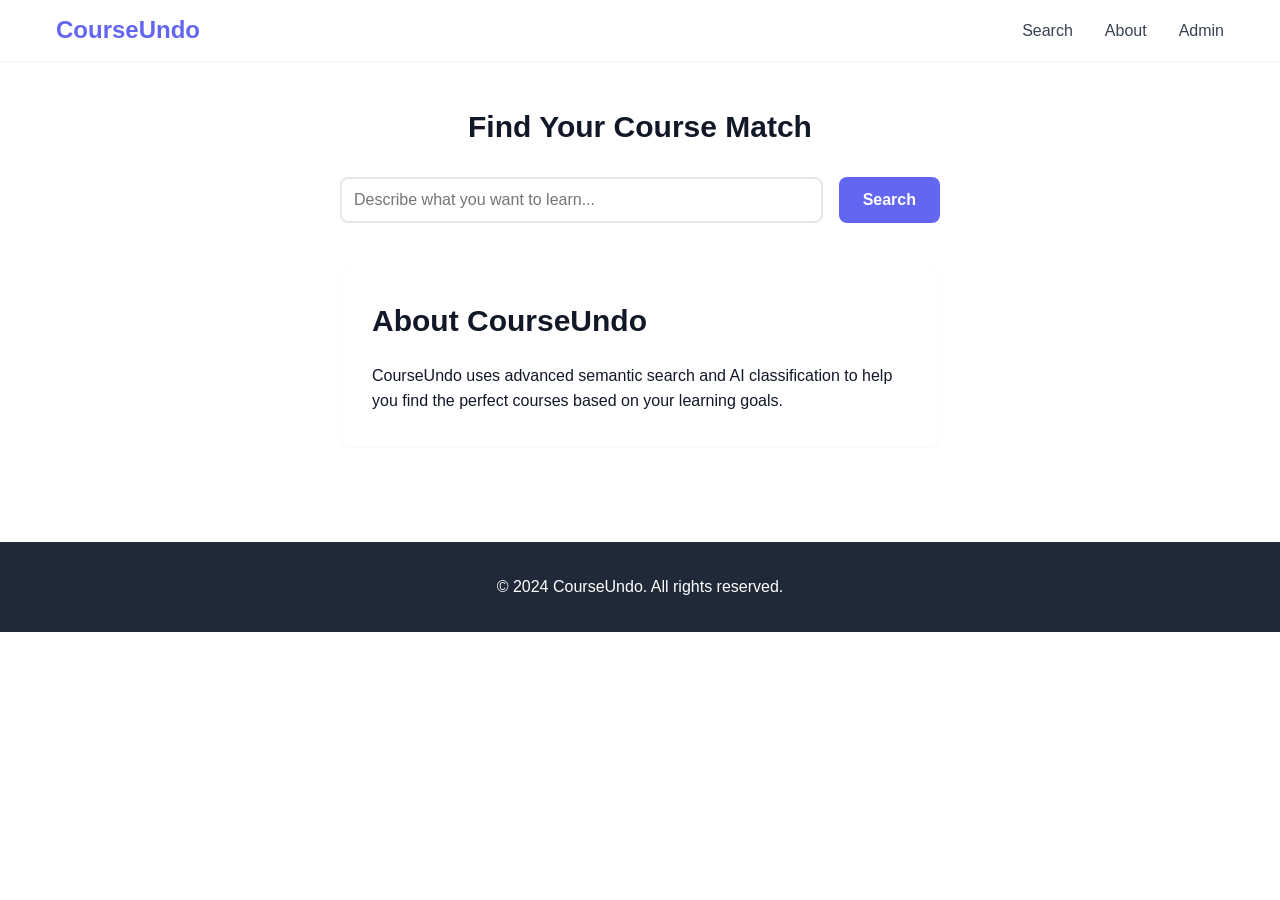
==== index.html @ a24974a2 "Initial commit" ====
<!DOCTYPE html>
<html lang="en">
<head>
    <meta charset="UTF-8">
    <meta name="viewport" content="width=device-width, initial-scale=1.0">
    <title>CourseUndo - Semantic Course Discovery</title>
    <link rel="stylesheet" href="css/style.css">
</head>
<body>
    <header>
        <nav class="navbar">
            <div class="nav-container">
                <h1 class="logo">CourseUndo</h1>
                <ul class="nav-links">
                    <li><a href="#search">Search</a></li>
                    <li><a href="#about">About</a></li>
                    <li><a href="admin.html">Admin</a></li>
                </ul>
            </div>
        </nav>
    </header>

    <main>
        <section id="search" class="search-section">
            <h2>Find Your Course Match</h2>
            <div class="search-container">
                <input 
                    type="text" 
                    id="searchInput" 
                    class="search-input" 
                    placeholder="Describe what you want to learn..."
                >
                <button id="searchButton" class="btn btn-primary">Search</button>
            </div>
            <div id="results" class="results-container"></div>
        </section>

        <section id="about" class="about-section">
            <h2>About CourseUndo</h2>
            <p>
                CourseUndo uses advanced semantic search and AI classification to help you find 
                the perfect courses based on your learning goals.
            </p>
        </section>
    </main>

    <footer>
        <p>&copy; 2024 CourseUndo. All rights reserved.</p>
    </footer>

    <script src="js/app.js"></script>
</body>
</html>
---- css/style.css ----
/* Root Variables */
:root {
    --primary-color: #6366f1;
    --secondary-color: #8b5cf6;
    --success-color: #10b981;
    --danger-color: #ef4444;
    --warning-color: #f59e0b;
    --gray-100: #f3f4f6;
    --gray-200: #e5e7eb;
    --gray-300: #d1d5db;
    --gray-400: #9ca3af;
    --gray-500: #6b7280;
    --gray-600: #4b5563;
    --gray-700: #374151;
    --gray-800: #1f2937;
    --gray-900: #111827;
    --border-radius: 8px;
    --shadow-sm: 0 1px 2px 0 rgba(0, 0, 0, 0.05);
    --shadow-md: 0 4px 6px -1px rgba(0, 0, 0, 0.1);
    --shadow-lg: 0 10px 15px -3px rgba(0, 0, 0, 0.1);
    --transition: all 0.3s ease;
}

/* Reset */
* {
    margin: 0;
    padding: 0;
    box-sizing: border-box;
}

html {
    scroll-behavior: smooth;
}

body {
    font-family: -apple-system, BlinkMacSystemFont, 'Segoe UI', Roboto, 'Helvetica Neue', Arial, sans-serif;
    background-color: var(--gray-50);
    color: var(--gray-900);
    line-height: 1.6;
}

/* Typography */
h1, h2, h3, h4, h5, h6 {
    font-weight: 700;
    line-height: 1.2;
}

h2 {
    font-size: 1.875rem;
    margin-bottom: 1.5rem;
}

h3 {
    font-size: 1.25rem;
    margin-bottom: 1rem;
}

/* Header & Navigation */
header {
    background-color: white;
    box-shadow: var(--shadow-sm);
    position: sticky;
    top: 0;
    z-index: 1000;
}

.navbar {
    padding: 1rem 0;
}

.nav-container {
    max-width: 1200px;
    margin: 0 auto;
    padding: 0 1rem;
    display: flex;
    justify-content: space-between;
    align-items: center;
}

.logo {
    font-size: 1.5rem;
    font-weight: 700;
    color: var(--primary-color);
}

.nav-links {
    display: flex;
    list-style: none;
    gap: 2rem;
}

.nav-links a {
    color: var(--gray-700);
    text-decoration: none;
    transition: var(--transition);
}

.nav-links a:hover {
    color: var(--primary-color);
}

/* Main Content */
main {
    max-width: 1200px;
    margin: 0 auto;
    padding: 3rem 1rem;
}

/* Search Section */
.search-section {
    text-align: center;
    margin-bottom: 3rem;
}

.search-section h2 {
    margin-bottom: 2rem;
}

.search-container {
    display: flex;
    gap: 1rem;
    margin-bottom: 2rem;
    max-width: 600px;
    margin-left: auto;
    margin-right: auto;
}

.search-input {
    flex: 1;
    padding: 0.75rem 1rem;
    border: 2px solid var(--gray-200);
    border-radius: var(--border-radius);
    font-size: 1rem;
    transition: var(--transition);
}

.search-input:focus {
    outline: none;
    border-color: var(--primary-color);
    box-shadow: 0 0 0 3px rgba(99, 102, 241, 0.1);
}

/* Buttons */
.btn {
    padding: 0.75rem 1.5rem;
    border: none;
    border-radius: var(--border-radius);
    font-size: 1rem;
    font-weight: 600;
    cursor: pointer;
    transition: var(--transition);
}

.btn-primary {
    background-color: var(--primary-color);
    color: white;
}

.btn-primary:hover {
    background-color: #4f46e5;
    box-shadow: var(--shadow-md);
}

.btn-secondary {
    background-color: var(--gray-200);
    color: var(--gray-900);
}

.btn-secondary:hover {
    background-color: var(--gray-300);
}

.btn-danger {
    background-color: var(--danger-color);
    color: white;
}

.btn-danger:hover {
    background-color: #dc2626;
}

/* Results */
.results-container {
    max-width: 600px;
    margin-left: auto;
    margin-right: auto;
}

.result-item {
    background: white;
    padding: 1.5rem;
    border-radius: var(--border-radius);
    margin-bottom: 1rem;
    box-shadow: var(--shadow-sm);
    transition: var(--transition);
}

.result-item:hover {
    box-shadow: var(--shadow-md);
    transform: translateY(-2px);
}

.result-title {
    font-size: 1.125rem;
    font-weight: 600;
    color: var(--primary-color);
    margin-bottom: 0.5rem;
}

.result-description {
    color: var(--gray-600);
    margin-bottom: 0.75rem;
}

.result-match {
    display: inline-block;
    background-color: var(--success-color);
    color: white;
    padding: 0.25rem 0.75rem;
    border-radius: 20px;
    font-size: 0.875rem;
    font-weight: 600;
}

/* About Section */
.about-section {
    background-color: white;
    padding: 2rem;
    border-radius: var(--border-radius);
    box-shadow: var(--shadow-sm);
    max-width: 600px;
    margin: 0 auto;
}

/* Admin Layout */
.admin-main {
    display: flex;
    gap: 2rem;
    max-width: 1400px;
    margin: 0 auto;
}

.admin-sidebar {
    width: 250px;
    background: white;
    padding: 1.5rem;
    border-radius: var(--border-radius);
    box-shadow: var(--shadow-sm);
    height: fit-content;
    position: sticky;
    top: 100px;
}

.admin-menu {
    list-style: none;
}

.menu-item {
    display: block;
    padding: 0.75rem 1rem;
    color: var(--gray-700);
    text-decoration: none;
    border-radius: var(--border-radius);
    margin-bottom: 0.5rem;
    transition: var(--transition);
}

.menu-item:hover,
.menu-item.active {
    background-color: var(--primary-color);
    color: white;
}

.admin-content {
    flex: 1;
}

.content-section {
    background: white;
    padding: 2rem;
    border-radius: var(--border-radius);
    box-shadow: var(--shadow-sm);
    display: none;
}

.content-section.active {
    display: block;
}

/* Stats Grid */
.stats-grid {
    display: grid;
    grid-template-columns: repeat(auto-fit, minmax(200px, 1fr));
    gap: 1.5rem;
    margin-bottom: 2rem;
}

.stat-card {
    background: linear-gradient(135deg, var(--primary-color), var(--secondary-color));
    color: white;
    padding: 1.5rem;
    border-radius: var(--border-radius);
    box-shadow: var(--shadow-md);
}

.stat-card h3 {
    font-size: 0.875rem;
    text-transform: uppercase;
    opacity: 0.9;
    margin-bottom: 0.5rem;
}

.stat-card p {
    font-size: 2rem;
    font-weight: 700;
}

/* Tables */
.table-container {
    overflow-x: auto;
}

table {
    width: 100%;
    border-collapse: collapse;
}

th {
    background-color: var(--gray-100);
    padding: 1rem;
    text-align: left;
    font-weight: 600;
    color: var(--gray-700);
    border-bottom: 2px solid var(--gray-200);
}

td {
    padding: 1rem;
    border-bottom: 1px solid var(--gray-200);
}

tr:hover {
    background-color: var(--gray-50);
}

/* Forms */
.form-group {
    margin-bottom: 1.5rem;
}

label {
    display: block;
    margin-bottom: 0.5rem;
    font-weight: 600;
    color: var(--gray-700);
}

input[type="text"],
input[type="email"],
input[type="password"],
input[type="number"],
textarea,
select {
    width: 100%;
    padding: 0.75rem;
    border: 2px solid var(--gray-200);
    border-radius: var(--border-radius);
    font-size: 1rem;
    transition: var(--transition);
}

input:focus,
textarea:focus,
select:focus {
    outline: none;
    border-color: var(--primary-color);
    box-shadow: 0 0 0 3px rgba(99, 102, 241, 0.1);
}

textarea {
    resize: vertical;
    min-height: 120px;
}

/* Function List */
.function-list {
    display: grid;
    gap: 1rem;
}

.function-item {
    background-color: var(--gray-50);
    padding: 1rem;
    border-radius: var(--border-radius);
    border-left: 4px solid var(--primary-color);
}

.function-name {
    font-weight: 600;
    color: var(--gray-900);
}

.function-status {
    font-size: 0.875rem;
    color: var(--success-color);
    margin-top: 0.5rem;
}

/* Logs */
.logs-container {
    display: grid;
    gap: 1rem;
}

.log-item {
    padding: 1rem;
    background-color: var(--gray-50);
    border-radius: var(--border-radius);
    border-left: 4px solid var(--gray-400);
    font-size: 0.875rem;
}

.log-time {
    color: var(--gray-500);
    font-weight: 600;
}

.log-message {
    color: var(--gray-700);
    margin-top: 0.25rem;
}

/* Footer */
footer {
    background-color: var(--gray-800);
    color: white;
    text-align: center;
    padding: 2rem;
    margin-top: 3rem;
}

/* Responsive */
@media (max-width: 768px) {
    .nav-links {
        gap: 1rem;
        font-size: 0.875rem;
    }

    .search-container {
        flex-direction: column;
    }

    .admin-main {
        flex-direction: column;
    }

    .admin-sidebar {
        width: 100%;
        position: static;
    }

    .stats-grid {
        grid-template-columns: 1fr;
    }

    h2 {
        font-size: 1.5rem;
    }
}

@media (max-width: 480px) {
    main {
        padding: 1rem;
    }

    .nav-container {
        flex-direction: column;
        gap: 1rem;
    }

    .logo {
        font-size: 1.25rem;
    }

    .nav-links {
        flex-direction: column;
        text-align: center;
        gap: 0.5rem;
    }

    .btn {
        width: 100%;
    }

    h2 {
        font-size: 1.25rem;
    }
}
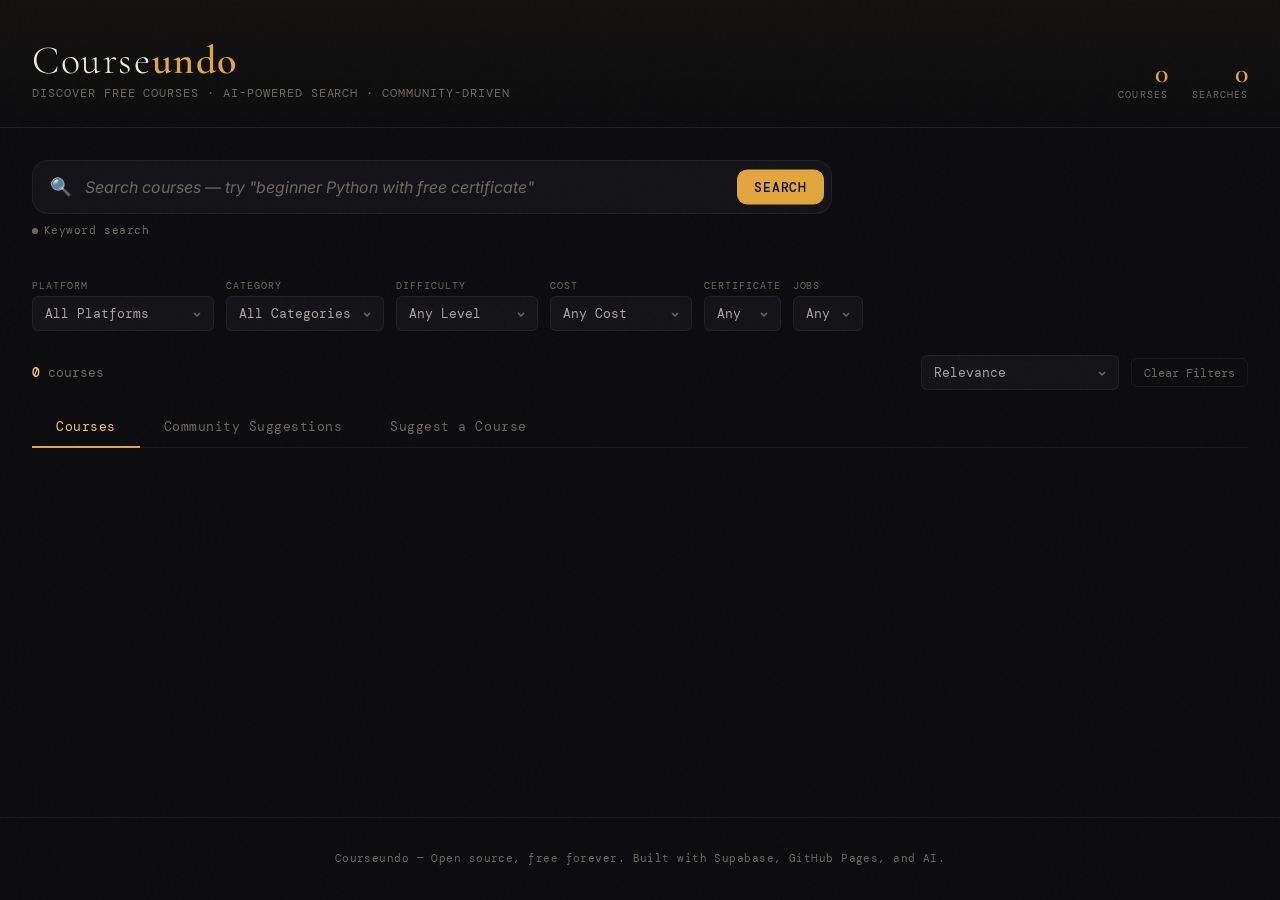
==== commit fb0c0734: "Initial commit 2.0" ====
--- a/index.html
+++ b/index.html
@@ -1,53 +1,264 @@
 <!DOCTYPE html>
 <html lang="en">
+
 <head>
     <meta charset="UTF-8">
     <meta name="viewport" content="width=device-width, initial-scale=1.0">
-    <title>CourseUndo - Semantic Course Discovery</title>
+    <title>Courseundo — Discover Free Online Courses</title>
+    <meta name="description"
+        content="Discover, organize, and share free online courses with AI-powered search, community suggestions, and public ratings.">
     <link rel="stylesheet" href="css/style.css">
+    <link rel="icon"
+        href="data:image/svg+xml,<svg xmlns='http://www.w3.org/2000/svg' viewBox='0 0 100 100'><text y='.9em' font-size='90'>📚</text></svg>">
 </head>
+
 <body>
-    <header>
-        <nav class="navbar">
-            <div class="nav-container">
-                <h1 class="logo">CourseUndo</h1>
-                <ul class="nav-links">
-                    <li><a href="#search">Search</a></li>
-                    <li><a href="#about">About</a></li>
-                    <li><a href="admin.html">Admin</a></li>
-                </ul>
-            </div>
-        </nav>
-    </header>
-
-    <main>
-        <section id="search" class="search-section">
-            <h2>Find Your Course Match</h2>
-            <div class="search-container">
-                <input 
-                    type="text" 
-                    id="searchInput" 
-                    class="search-input" 
-                    placeholder="Describe what you want to learn..."
-                >
-                <button id="searchButton" class="btn btn-primary">Search</button>
-            </div>
-            <div id="results" class="results-container"></div>
+    <div class="app-wrapper">
+
+        <!-- ========== Header ========== -->
+        <header class="site-header">
+            <div class="container">
+                <div class="header-inner">
+                    <div class="site-brand">
+                        <h1 class="site-title">Course<span>undo</span></h1>
+                        <p class="site-tagline">Discover free courses &middot; AI-powered search &middot;
+                            Community-driven</p>
+                    </div>
+                    <div class="header-stats">
+                        <div class="stat-item">
+                            <div class="stat-value" id="header-course-count">0</div>
+                            <div class="stat-label">Courses</div>
+                        </div>
+                        <div class="stat-item">
+                            <div class="stat-value" id="header-search-count">0</div>
+                            <div class="stat-label">Searches</div>
+                        </div>
+                    </div>
+                </div>
+            </div>
+        </header>
+
+        <!-- ========== Search Section ========== -->
+        <section class="search-section">
+            <div class="container">
+                <div class="search-bar-wrapper">
+                    <span class="search-icon">&#128269;</span>
+                    <input type="text" id="search-input" class="search-bar"
+                        placeholder="Search courses — try &quot;beginner Python with free certificate&quot;"
+                        autocomplete="off" aria-label="Search courses">
+                    <button id="search-btn" class="btn btn-primary"
+                        style="position:absolute;right:0.5rem;top:50%;transform:translateY(-50%);padding:0.5rem 1rem;border-radius:var(--radius-md)">
+                        Search
+                    </button>
+                </div>
+                <div id="search-mode" class="search-mode-indicator">
+                    <span class="dot" style="background:var(--text-muted)"></span> Keyword search
+                </div>
+            </div>
         </section>
 
-        <section id="about" class="about-section">
-            <h2>About CourseUndo</h2>
-            <p>
-                CourseUndo uses advanced semantic search and AI classification to help you find 
-                the perfect courses based on your learning goals.
-            </p>
+        <!-- ========== Filters ========== -->
+        <section class="container">
+            <div class="filters-row">
+                <div class="filter-group">
+                    <label class="filter-label" for="filter-platform">Platform</label>
+                    <select id="filter-platform" class="filter-select">
+                        <option value="">All Platforms</option>
+                        <option value="Coursera">Coursera</option>
+                        <option value="edX">edX</option>
+                        <option value="Udemy">Udemy</option>
+                        <option value="Khan Academy">Khan Academy</option>
+                        <option value="Udacity">Udacity</option>
+                        <option value="FutureLearn">FutureLearn</option>
+                        <option value="LinkedIn Learning">LinkedIn Learning</option>
+                        <option value="Other">Other</option>
+                    </select>
+                </div>
+                <div class="filter-group">
+                    <label class="filter-label" for="filter-category">Category</label>
+                    <select id="filter-category" class="filter-select">
+                        <option value="">All Categories</option>
+                        <option value="Programming">Programming</option>
+                        <option value="Data Science">Data Science</option>
+                        <option value="AI/ML">AI/ML</option>
+                        <option value="Business">Business</option>
+                        <option value="Design">Design</option>
+                        <option value="Language">Language</option>
+                        <option value="Math">Math</option>
+                        <option value="Science">Science</option>
+                        <option value="Other">Other</option>
+                    </select>
+                </div>
+                <div class="filter-group">
+                    <label class="filter-label" for="filter-difficulty">Difficulty</label>
+                    <select id="filter-difficulty" class="filter-select">
+                        <option value="">Any Level</option>
+                        <option value="Beginner">Beginner</option>
+                        <option value="Intermediate">Intermediate</option>
+                        <option value="Advanced">Advanced</option>
+                    </select>
+                </div>
+                <div class="filter-group">
+                    <label class="filter-label" for="filter-cost">Cost</label>
+                    <select id="filter-cost" class="filter-select">
+                        <option value="">Any Cost</option>
+                        <option value="Free">Free</option>
+                        <option value="Paid">Paid</option>
+                        <option value="Subscription">Subscription</option>
+                        <option value="Freemium">Freemium</option>
+                    </select>
+                </div>
+                <div class="filter-group">
+                    <label class="filter-label" for="filter-certification">Certificate</label>
+                    <select id="filter-certification" class="filter-select">
+                        <option value="">Any</option>
+                        <option value="Yes">Yes</option>
+                        <option value="No">No</option>
+                    </select>
+                </div>
+                <div class="filter-group">
+                    <label class="filter-label" for="filter-job-available">Jobs</label>
+                    <select id="filter-job-available" class="filter-select">
+                        <option value="">Any</option>
+                        <option value="Yes">Yes</option>
+                        <option value="No">No</option>
+                    </select>
+                </div>
+            </div>
+
+            <div class="sort-row">
+                <span id="results-count" class="results-count"><strong>0</strong> courses</span>
+                <div class="flex" style="gap:0.75rem;align-items:center">
+                    <select id="sort-select" class="filter-select" aria-label="Sort results">
+                        <option value="relevance">Relevance</option>
+                        <option value="rating-high">Rating: High to Low</option>
+                        <option value="rating-low">Rating: Low to High</option>
+                        <option value="newest">Newest First</option>
+                        <option value="oldest">Oldest First</option>
+                        <option value="alpha-az">Alphabetical: A-Z</option>
+                        <option value="alpha-za">Alphabetical: Z-A</option>
+                        <option value="cost-free">Cost: Free First</option>
+                    </select>
+                    <button id="clear-filters" class="clear-filters-btn">Clear Filters</button>
+                </div>
+            </div>
         </section>
-    </main>
-
-    <footer>
-        <p>&copy; 2024 CourseUndo. All rights reserved.</p>
-    </footer>
+
+        <!-- ========== Tabs ========== -->
+        <main class="container">
+            <nav class="tabs-nav" role="tablist">
+                <button class="tab-btn active" data-tab="courses" role="tab" aria-selected="true">Courses</button>
+                <button class="tab-btn" data-tab="suggestions" role="tab">Community Suggestions</button>
+                <button class="tab-btn" data-tab="suggest" role="tab">Suggest a Course</button>
+            </nav>
+
+            <!-- Tab: Courses -->
+            <div id="panel-courses" class="tab-panel active" role="tabpanel">
+                <div id="courses-grid" class="courses-grid">
+                    <!-- Course cards rendered by JS -->
+                </div>
+                <div id="pagination" class="pagination"></div>
+            </div>
+
+            <!-- Tab: Community Suggestions -->
+            <div id="panel-suggestions" class="tab-panel" role="tabpanel">
+                <div id="suggestions-list">
+                    <!-- Suggestions rendered by JS -->
+                </div>
+            </div>
+
+            <!-- Tab: Suggest a Course -->
+            <div id="panel-suggest" class="tab-panel" role="tabpanel">
+                <form id="suggest-form" class="suggest-form" autocomplete="off">
+                    <div class="form-group" style="position:absolute;left:-9999px;opacity:0;height:0;overflow:hidden">
+                        <label for="sug-website">Website</label>
+                        <input type="text" id="sug-website" name="website" tabindex="-1" autocomplete="off">
+                    </div>
+
+                    <h2
+                        style="font-family:var(--font-display);font-size:1.5rem;font-weight:400;color:var(--text-primary)">
+                        Recommend a Course</h2>
+                    <p style="font-size:0.85rem;color:var(--text-secondary);margin-bottom:0.5rem">Know a great course?
+                        Share it with the community. Your suggestion will be reviewed by our admin.</p>
+
+                    <div class="form-group">
+                        <label class="form-label" for="sug-title">Course Title <span class="required">*</span></label>
+                        <input type="text" id="sug-title" class="form-input"
+                            placeholder="e.g., Machine Learning Specialization" required minlength="5" maxlength="200">
+                    </div>
+
+                    <div class="form-group">
+                        <label class="form-label" for="sug-link">Course URL <span class="required">*</span></label>
+                        <input type="url" id="sug-link" class="form-input" placeholder="https://coursera.org/learn/..."
+                            required>
+                        <div id="duplicate-warning" class="duplicate-warning"></div>
+                    </div>
+
+                    <div class="form-group">
+                        <label class="form-label" for="sug-platform">Platform</label>
+                        <input type="text" id="sug-platform" class="form-input"
+                            placeholder="Coursera, edX, Udemy, etc.">
+                    </div>
+
+                    <div style="display:grid;grid-template-columns:1fr 1fr;gap:1rem">
+                        <div class="form-group">
+                            <label class="form-label" for="sug-name">Your Name</label>
+                            <input type="text" id="sug-name" class="form-input" placeholder="Optional">
+                        </div>
+                        <div class="form-group">
+                            <label class="form-label" for="sug-email">Your Email</label>
+                            <input type="email" id="sug-email" class="form-input" placeholder="For notification only">
+                            <span class="form-hint">We'll notify you when your suggestion is reviewed.</span>
+                        </div>
+                    </div>
+
+                    <div class="form-group">
+                        <label class="form-label" for="sug-notes">Notes</label>
+                        <textarea id="sug-notes" class="form-textarea" placeholder="Why do you recommend this course?"
+                            maxlength="2000" rows="3"></textarea>
+                    </div>
+
+                    <div>
+                        <button type="submit" class="btn btn-primary">Submit Suggestion</button>
+                    </div>
+                </form>
+            </div>
+        </main>
+
+        <!-- ========== Rating Picker Overlay ========== -->
+        <div id="rating-overlay" class="rating-picker-overlay" role="dialog" aria-label="Rate this course">
+            <div class="rating-picker">
+                <h3 id="rating-course-title">Rate this course</h3>
+                <div id="rating-stars" class="rating-picker-stars">
+                    <span class="star" data-value="1">&#9733;</span>
+                    <span class="star" data-value="2">&#9733;</span>
+                    <span class="star" data-value="3">&#9733;</span>
+                    <span class="star" data-value="4">&#9733;</span>
+                    <span class="star" data-value="5">&#9733;</span>
+                </div>
+                <div id="rating-feedback" class="rating-feedback"></div>
+            </div>
+        </div>
+
+        <!-- ========== Toast Container ========== -->
+        <div id="toast-container" class="toast-container" aria-live="polite"></div>
+
+        <!-- ========== Loading Overlay ========== -->
+        <div id="loading-overlay" class="loading-spinner hidden">
+            <div class="spinner"></div>
+            <span class="loading-text">Loading courses...</span>
+        </div>
+
+        <!-- ========== Footer ========== -->
+        <footer class="site-footer">
+            <div class="container">
+                <p>Courseundo &mdash; Open source, free forever. Built with Supabase, GitHub Pages, and AI.</p>
+            </div>
+        </footer>
+
+    </div>
 
     <script src="js/app.js"></script>
 </body>
-</html>
+
+</html>
--- a/css/style.css
+++ b/css/style.css
@@ -1,498 +1,2081 @@
-/* Root Variables */
+/* ==========================================================================
+   Courseundo — Design System & Styles
+   Dark editorial aesthetic with warm amber accents
+   ========================================================================== */
+
+/* ---------- Fonts ---------- */
+@import url('https://fonts.googleapis.com/css2?family=Cormorant+Garamond:wght@300;400;600;700&family=DM+Mono:wght@300;400;500&family=Inter:wght@400;500;600&display=swap');
+
+/* ---------- Custom Properties ---------- */
 :root {
-    --primary-color: #6366f1;
-    --secondary-color: #8b5cf6;
-    --success-color: #10b981;
-    --danger-color: #ef4444;
-    --warning-color: #f59e0b;
-    --gray-100: #f3f4f6;
-    --gray-200: #e5e7eb;
-    --gray-300: #d1d5db;
-    --gray-400: #9ca3af;
-    --gray-500: #6b7280;
-    --gray-600: #4b5563;
-    --gray-700: #374151;
-    --gray-800: #1f2937;
-    --gray-900: #111827;
-    --border-radius: 8px;
-    --shadow-sm: 0 1px 2px 0 rgba(0, 0, 0, 0.05);
-    --shadow-md: 0 4px 6px -1px rgba(0, 0, 0, 0.1);
-    --shadow-lg: 0 10px 15px -3px rgba(0, 0, 0, 0.1);
-    --transition: all 0.3s ease;
-}
-
-/* Reset */
-* {
+    --bg: #0c0c0e;
+    --bg-surface: #141418;
+    --bg-card: #1a1a20;
+    --bg-elevated: #222228;
+    --bg-hover: #2a2a32;
+
+    --accent: #e2a63d;
+    --accent-dim: #b8872f;
+    --accent-glow: rgba(226, 166, 61, 0.15);
+    --accent-text: #f0c96a;
+
+    --green: #34d399;
+    --green-dim: rgba(52, 211, 153, 0.15);
+    --blue: #60a5fa;
+    --blue-dim: rgba(96, 165, 250, 0.15);
+    --orange: #fb923c;
+    --orange-dim: rgba(251, 146, 60, 0.15);
+    --purple: #a78bfa;
+    --purple-dim: rgba(167, 139, 250, 0.15);
+    --red: #f87171;
+    --red-dim: rgba(248, 113, 113, 0.15);
+
+    --text-primary: #eeeae2;
+    --text-secondary: #a8a29e;
+    --text-muted: #6b6660;
+    --text-inverse: #0c0c0e;
+
+    --border: rgba(255, 255, 255, 0.06);
+    --border-accent: rgba(226, 166, 61, 0.3);
+
+    --radius-sm: 6px;
+    --radius-md: 10px;
+    --radius-lg: 16px;
+    --radius-xl: 24px;
+
+    --shadow-sm: 0 1px 2px rgba(0, 0, 0, 0.3);
+    --shadow-md: 0 4px 16px rgba(0, 0, 0, 0.4);
+    --shadow-lg: 0 8px 32px rgba(0, 0, 0, 0.5);
+    --shadow-glow: 0 0 20px var(--accent-glow);
+
+    --font-display: 'Cormorant Garamond', Georgia, serif;
+    --font-mono: 'DM Mono', 'Courier New', monospace;
+    --font-body: 'Inter', -apple-system, sans-serif;
+
+    --transition-fast: 0.15s ease;
+    --transition-med: 0.3s ease;
+    --transition-slow: 0.5s ease;
+}
+
+/* ---------- Reset & Base ---------- */
+*,
+*::before,
+*::after {
+    box-sizing: border-box;
     margin: 0;
     padding: 0;
-    box-sizing: border-box;
 }
 
 html {
+    font-size: 16px;
     scroll-behavior: smooth;
+    -webkit-font-smoothing: antialiased;
+    -moz-osx-font-smoothing: grayscale;
 }
 
 body {
-    font-family: -apple-system, BlinkMacSystemFont, 'Segoe UI', Roboto, 'Helvetica Neue', Arial, sans-serif;
-    background-color: var(--gray-50);
-    color: var(--gray-900);
+    font-family: var(--font-body);
+    background: var(--bg);
+    color: var(--text-primary);
     line-height: 1.6;
-}
-
-/* Typography */
-h1, h2, h3, h4, h5, h6 {
-    font-weight: 700;
-    line-height: 1.2;
-}
-
-h2 {
-    font-size: 1.875rem;
+    min-height: 100vh;
+    position: relative;
+}
+
+/* Grain overlay */
+body::before {
+    content: '';
+    position: fixed;
+    inset: 0;
+    background-image: url("data:image/svg+xml,%3Csvg viewBox='0 0 256 256' xmlns='http://www.w3.org/2000/svg'%3E%3Cfilter id='noise'%3E%3CfeTurbulence type='fractalNoise' baseFrequency='0.9' numOctaves='4' stitchTiles='stitch'/%3E%3C/filter%3E%3Crect width='100%25' height='100%25' filter='url(%23noise)' opacity='0.5'/%3E%3C/svg%3E");
+    opacity: 0.03;
+    pointer-events: none;
+    z-index: 9999;
+}
+
+a {
+    color: var(--accent-text);
+    text-decoration: none;
+    transition: color var(--transition-fast);
+}
+
+a:hover {
+    color: var(--accent);
+}
+
+::selection {
+    background: var(--accent);
+    color: var(--text-inverse);
+}
+
+/* ---------- Scrollbar ---------- */
+::-webkit-scrollbar {
+    width: 8px;
+    height: 8px;
+}
+
+::-webkit-scrollbar-track {
+    background: var(--bg);
+}
+
+::-webkit-scrollbar-thumb {
+    background: var(--bg-elevated);
+    border-radius: 4px;
+}
+
+::-webkit-scrollbar-thumb:hover {
+    background: var(--bg-hover);
+}
+
+/* ---------- Layout ---------- */
+.app-wrapper {
+    display: flex;
+    flex-direction: column;
+    min-height: 100vh;
+}
+
+.container {
+    width: 100%;
+    max-width: 1280px;
+    margin: 0 auto;
+    padding: 0 2rem;
+}
+
+/* ---------- Header ---------- */
+.site-header {
+    padding: 2.5rem 0 1.5rem;
+    border-bottom: 1px solid var(--border);
+    background: linear-gradient(180deg, rgba(226, 166, 61, 0.03) 0%, transparent 100%);
+}
+
+.header-inner {
+    display: flex;
+    align-items: flex-end;
+    justify-content: space-between;
+    gap: 2rem;
+}
+
+.site-brand {
+    display: flex;
+    flex-direction: column;
+    gap: 0.25rem;
+}
+
+.site-title {
+    font-family: var(--font-display);
+    font-size: 2.5rem;
+    font-weight: 300;
+    letter-spacing: 0.04em;
+    color: var(--text-primary);
+    line-height: 1;
+}
+
+.site-title span {
+    color: var(--accent);
+    font-weight: 600;
+}
+
+.site-tagline {
+    font-family: var(--font-mono);
+    font-size: 0.75rem;
+    color: var(--text-muted);
+    letter-spacing: 0.08em;
+    text-transform: uppercase;
+}
+
+.header-stats {
+    display: flex;
+    gap: 1.5rem;
+    align-items: center;
+}
+
+.stat-item {
+    text-align: right;
+}
+
+.stat-value {
+    font-family: var(--font-display);
+    font-size: 1.75rem;
+    font-weight: 600;
+    color: var(--accent);
+    line-height: 1;
+}
+
+.stat-label {
+    font-family: var(--font-mono);
+    font-size: 0.65rem;
+    color: var(--text-muted);
+    text-transform: uppercase;
+    letter-spacing: 0.1em;
+}
+
+/* ---------- Search Section ---------- */
+.search-section {
+    padding: 2rem 0 1rem;
+}
+
+.search-bar-wrapper {
+    position: relative;
+    max-width: 800px;
+}
+
+.search-bar {
+    width: 100%;
+    padding: 1rem 1.25rem 1rem 3.25rem;
+    font-family: var(--font-body);
+    font-size: 1rem;
+    color: var(--text-primary);
+    background: var(--bg-surface);
+    border: 1px solid var(--border);
+    border-radius: var(--radius-lg);
+    outline: none;
+    transition: border-color var(--transition-fast), box-shadow var(--transition-fast);
+}
+
+.search-bar::placeholder {
+    color: var(--text-muted);
+    font-style: italic;
+}
+
+.search-bar:focus {
+    border-color: var(--accent-dim);
+    box-shadow: var(--shadow-glow);
+}
+
+.search-icon {
+    position: absolute;
+    left: 1.1rem;
+    top: 50%;
+    transform: translateY(-50%);
+    color: var(--text-muted);
+    pointer-events: none;
+    font-size: 1.1rem;
+}
+
+.search-mode-indicator {
+    display: inline-flex;
+    align-items: center;
+    gap: 0.35rem;
+    margin-top: 0.5rem;
+    font-family: var(--font-mono);
+    font-size: 0.7rem;
+    color: var(--text-muted);
+    letter-spacing: 0.05em;
+}
+
+.search-mode-indicator .dot {
+    width: 6px;
+    height: 6px;
+    border-radius: 50%;
+    background: var(--accent);
+    display: inline-block;
+    animation: pulse 2s ease infinite;
+}
+
+@keyframes pulse {
+
+    0%,
+    100% {
+        opacity: 0.4;
+    }
+
+    50% {
+        opacity: 1;
+    }
+}
+
+/* ---------- Filters ---------- */
+.filters-row {
+    display: flex;
+    flex-wrap: wrap;
+    gap: 0.75rem;
+    padding: 1.25rem 0 1rem;
+    align-items: center;
+}
+
+.filter-group {
+    display: flex;
+    flex-direction: column;
+    gap: 0.2rem;
+}
+
+.filter-label {
+    font-family: var(--font-mono);
+    font-size: 0.6rem;
+    color: var(--text-muted);
+    text-transform: uppercase;
+    letter-spacing: 0.1em;
+}
+
+.filter-select {
+    padding: 0.5rem 2rem 0.5rem 0.75rem;
+    font-family: var(--font-mono);
+    font-size: 0.8rem;
+    color: var(--text-secondary);
+    background: var(--bg-surface);
+    border: 1px solid var(--border);
+    border-radius: var(--radius-sm);
+    outline: none;
+    cursor: pointer;
+    appearance: none;
+    background-image: url("data:image/svg+xml,%3Csvg xmlns='http://www.w3.org/2000/svg' width='12' height='12' viewBox='0 0 12 12'%3E%3Cpath d='M3 5l3 3 3-3' stroke='%236b6660' fill='none' stroke-width='1.5'/%3E%3C/svg%3E");
+    background-repeat: no-repeat;
+    background-position: right 0.6rem center;
+    transition: border-color var(--transition-fast);
+}
+
+.filter-select:focus,
+.filter-select:hover {
+    border-color: var(--accent-dim);
+}
+
+.filter-select.has-value {
+    color: var(--accent-text);
+    border-color: var(--border-accent);
+}
+
+.sort-row {
+    display: flex;
+    justify-content: space-between;
+    align-items: center;
+    padding: 0.5rem 0 1rem;
+}
+
+.results-count {
+    font-family: var(--font-mono);
+    font-size: 0.8rem;
+    color: var(--text-muted);
+}
+
+.results-count strong {
+    color: var(--accent-text);
+    font-weight: 500;
+}
+
+.clear-filters-btn {
+    font-family: var(--font-mono);
+    font-size: 0.75rem;
+    color: var(--text-muted);
+    background: none;
+    border: 1px solid var(--border);
+    border-radius: var(--radius-sm);
+    padding: 0.35rem 0.75rem;
+    cursor: pointer;
+    transition: all var(--transition-fast);
+}
+
+.clear-filters-btn:hover {
+    color: var(--accent-text);
+    border-color: var(--border-accent);
+}
+
+/* ---------- Tabs ---------- */
+.tabs-nav {
+    display: flex;
+    gap: 0;
+    border-bottom: 1px solid var(--border);
     margin-bottom: 1.5rem;
 }
 
-h3 {
+.tab-btn {
+    font-family: var(--font-mono);
+    font-size: 0.8rem;
+    letter-spacing: 0.04em;
+    color: var(--text-muted);
+    background: none;
+    border: none;
+    padding: 0.75rem 1.5rem;
+    cursor: pointer;
+    position: relative;
+    transition: color var(--transition-fast);
+}
+
+.tab-btn:hover {
+    color: var(--text-secondary);
+}
+
+.tab-btn.active {
+    color: var(--accent-text);
+}
+
+.tab-btn.active::after {
+    content: '';
+    position: absolute;
+    bottom: -1px;
+    left: 0;
+    right: 0;
+    height: 2px;
+    background: var(--accent);
+}
+
+.tab-btn .badge {
+    display: inline-flex;
+    align-items: center;
+    justify-content: center;
+    min-width: 18px;
+    height: 18px;
+    padding: 0 5px;
+    font-size: 0.65rem;
+    font-weight: 600;
+    background: var(--red);
+    color: white;
+    border-radius: 9px;
+    margin-left: 0.5rem;
+}
+
+.tab-panel {
+    display: none;
+}
+
+.tab-panel.active {
+    display: block;
+    animation: fadeIn 0.3s ease;
+}
+
+@keyframes fadeIn {
+    from {
+        opacity: 0;
+        transform: translateY(8px);
+    }
+
+    to {
+        opacity: 1;
+        transform: translateY(0);
+    }
+}
+
+/* ---------- Course Cards Grid ---------- */
+.courses-grid {
+    display: grid;
+    grid-template-columns: repeat(auto-fill, minmax(340px, 1fr));
+    gap: 1.25rem;
+    padding: 0.5rem 0 2rem;
+}
+
+.course-card {
+    background: var(--bg-card);
+    border: 1px solid var(--border);
+    border-radius: var(--radius-lg);
+    padding: 1.5rem;
+    display: flex;
+    flex-direction: column;
+    gap: 0.75rem;
+    transition: border-color var(--transition-med), box-shadow var(--transition-med), transform var(--transition-med);
+    opacity: 0;
+    animation: cardIn 0.4s ease forwards;
+}
+
+.course-card:nth-child(1) {
+    animation-delay: 0.05s;
+}
+
+.course-card:nth-child(2) {
+    animation-delay: 0.1s;
+}
+
+.course-card:nth-child(3) {
+    animation-delay: 0.15s;
+}
+
+.course-card:nth-child(4) {
+    animation-delay: 0.2s;
+}
+
+.course-card:nth-child(5) {
+    animation-delay: 0.25s;
+}
+
+.course-card:nth-child(6) {
+    animation-delay: 0.3s;
+}
+
+@keyframes cardIn {
+    from {
+        opacity: 0;
+        transform: translateY(16px);
+    }
+
+    to {
+        opacity: 1;
+        transform: translateY(0);
+    }
+}
+
+.course-card:hover {
+    border-color: var(--border-accent);
+    box-shadow: var(--shadow-md), var(--shadow-glow);
+    transform: translateY(-2px);
+}
+
+.card-header {
+    display: flex;
+    justify-content: space-between;
+    align-items: flex-start;
+    gap: 0.75rem;
+}
+
+.card-title {
+    font-family: var(--font-display);
+    font-size: 1.2rem;
+    font-weight: 600;
+    color: var(--text-primary);
+    line-height: 1.3;
+}
+
+.card-title a {
+    color: inherit;
+    text-decoration: none;
+}
+
+.card-title a:hover {
+    color: var(--accent-text);
+}
+
+.card-platform {
+    flex-shrink: 0;
+    font-family: var(--font-mono);
+    font-size: 0.65rem;
+    letter-spacing: 0.06em;
+    padding: 0.25rem 0.6rem;
+    border-radius: var(--radius-sm);
+    text-transform: uppercase;
+    font-weight: 500;
+}
+
+/* Platform colors */
+.platform-coursera {
+    background: #1f4e8c22;
+    color: #60a5fa;
+    border: 1px solid #60a5fa33;
+}
+
+.platform-edx {
+    background: #dc262622;
+    color: #f87171;
+    border: 1px solid #f8717133;
+}
+
+.platform-udemy {
+    background: #a855f722;
+    color: #c084fc;
+    border: 1px solid #c084fc33;
+}
+
+.platform-khan {
+    background: #22c55e22;
+    color: #4ade80;
+    border: 1px solid #4ade8033;
+}
+
+.platform-udacity {
+    background: #f9731622;
+    color: #fb923c;
+    border: 1px solid #fb923c33;
+}
+
+.platform-futurelearn {
+    background: #e2a63d22;
+    color: #f0c96a;
+    border: 1px solid #f0c96a33;
+}
+
+.platform-linkedin {
+    background: #2563eb22;
+    color: #60a5fa;
+    border: 1px solid #60a5fa33;
+}
+
+.platform-other {
+    background: #6b666022;
+    color: #a8a29e;
+    border: 1px solid #a8a29e33;
+}
+
+.card-badges {
+    display: flex;
+    flex-wrap: wrap;
+    gap: 0.4rem;
+}
+
+.badge {
+    font-family: var(--font-mono);
+    font-size: 0.6rem;
+    letter-spacing: 0.05em;
+    padding: 0.2rem 0.5rem;
+    border-radius: var(--radius-sm);
+    text-transform: uppercase;
+    font-weight: 500;
+    white-space: nowrap;
+}
+
+.badge-category {
+    background: var(--accent-glow);
+    color: var(--accent-text);
+    border: 1px solid var(--border-accent);
+}
+
+.badge-difficulty-beginner {
+    background: var(--green-dim);
+    color: var(--green);
+    border: 1px solid rgba(52, 211, 153, 0.3);
+}
+
+.badge-difficulty-intermediate {
+    background: var(--blue-dim);
+    color: var(--blue);
+    border: 1px solid rgba(96, 165, 250, 0.3);
+}
+
+.badge-difficulty-advanced {
+    background: var(--orange-dim);
+    color: var(--orange);
+    border: 1px solid rgba(251, 146, 60, 0.3);
+}
+
+.badge-cost-free {
+    background: var(--green-dim);
+    color: var(--green);
+    border: 1px solid rgba(52, 211, 153, 0.3);
+}
+
+.badge-cost-paid {
+    background: var(--blue-dim);
+    color: var(--blue);
+    border: 1px solid rgba(96, 165, 250, 0.3);
+}
+
+.badge-cost-subscription {
+    background: var(--purple-dim);
+    color: var(--purple);
+    border: 1px solid rgba(167, 139, 250, 0.3);
+}
+
+.badge-cost-freemium {
+    background: var(--orange-dim);
+    color: var(--orange);
+    border: 1px solid rgba(251, 146, 60, 0.3);
+}
+
+.badge-cert {
+    background: var(--accent-glow);
+    color: var(--accent-text);
+    border: 1px solid var(--border-accent);
+}
+
+.badge-job {
+    background: var(--purple-dim);
+    color: var(--purple);
+    border: 1px solid rgba(167, 139, 250, 0.3);
+}
+
+.card-meta {
+    display: flex;
+    flex-wrap: wrap;
+    gap: 0.35rem 1rem;
+    font-family: var(--font-mono);
+    font-size: 0.7rem;
+    color: var(--text-muted);
+}
+
+.card-meta-item {
+    display: inline-flex;
+    align-items: center;
+    gap: 0.3rem;
+}
+
+.card-rating {
+    display: flex;
+    align-items: center;
+    gap: 0.5rem;
+}
+
+.stars {
+    display: inline-flex;
+    gap: 1px;
+    color: var(--accent);
+    font-size: 0.9rem;
+    cursor: pointer;
+}
+
+.stars .star {
+    transition: transform var(--transition-fast), color var(--transition-fast);
+}
+
+.stars .star:hover {
+    transform: scale(1.2);
+}
+
+.stars .star.empty {
+    color: var(--bg-hover);
+}
+
+.rating-text {
+    font-family: var(--font-mono);
+    font-size: 0.75rem;
+    color: var(--text-secondary);
+}
+
+.rating-text .count {
+    color: var(--text-muted);
+}
+
+.freshness {
+    font-family: var(--font-mono);
+    font-size: 0.65rem;
+    padding: 0.15rem 0.5rem;
+    border-radius: var(--radius-sm);
+}
+
+.freshness-green {
+    background: var(--green-dim);
+    color: var(--green);
+}
+
+.freshness-yellow {
+    background: rgba(234, 179, 8, 0.15);
+    color: #eab308;
+}
+
+.freshness-red {
+    background: var(--red-dim);
+    color: var(--red);
+}
+
+/* ---------- Rating Picker ---------- */
+.rating-picker-overlay {
+    display: none;
+    position: fixed;
+    inset: 0;
+    background: rgba(0, 0, 0, 0.5);
+    z-index: 1000;
+    align-items: center;
+    justify-content: center;
+}
+
+.rating-picker-overlay.active {
+    display: flex;
+}
+
+.rating-picker {
+    background: var(--bg-elevated);
+    border: 1px solid var(--border-accent);
+    border-radius: var(--radius-lg);
+    padding: 2rem;
+    text-align: center;
+    box-shadow: var(--shadow-lg);
+    animation: scaleIn 0.2s ease;
+}
+
+@keyframes scaleIn {
+    from {
+        transform: scale(0.9);
+        opacity: 0;
+    }
+
+    to {
+        transform: scale(1);
+        opacity: 1;
+    }
+}
+
+.rating-picker h3 {
+    font-family: var(--font-display);
     font-size: 1.25rem;
+    font-weight: 400;
+    color: var(--text-primary);
     margin-bottom: 1rem;
 }
 
-/* Header & Navigation */
-header {
-    background-color: white;
-    box-shadow: var(--shadow-sm);
+.rating-picker-stars {
+    display: flex;
+    gap: 0.5rem;
+    justify-content: center;
+    font-size: 2rem;
+    cursor: pointer;
+}
+
+.rating-picker-stars .star {
+    color: var(--bg-hover);
+    transition: color var(--transition-fast), transform var(--transition-fast);
+}
+
+.rating-picker-stars .star:hover,
+.rating-picker-stars .star.active {
+    color: var(--accent);
+    transform: scale(1.15);
+}
+
+.rating-picker .rating-feedback {
+    font-family: var(--font-mono);
+    font-size: 0.75rem;
+    color: var(--text-muted);
+    margin-top: 0.75rem;
+    min-height: 1.2em;
+}
+
+/* ---------- Suggestion Form ---------- */
+.suggest-form {
+    max-width: 640px;
+    display: flex;
+    flex-direction: column;
+    gap: 1rem;
+    padding: 1.5rem 0 2rem;
+}
+
+.form-group {
+    display: flex;
+    flex-direction: column;
+    gap: 0.3rem;
+}
+
+.form-label {
+    font-family: var(--font-mono);
+    font-size: 0.7rem;
+    color: var(--text-secondary);
+    text-transform: uppercase;
+    letter-spacing: 0.08em;
+}
+
+.form-label .required {
+    color: var(--red);
+}
+
+.form-input,
+.form-textarea,
+.form-select-input {
+    font-family: var(--font-body);
+    font-size: 0.95rem;
+    color: var(--text-primary);
+    background: var(--bg-surface);
+    border: 1px solid var(--border);
+    border-radius: var(--radius-md);
+    padding: 0.75rem 1rem;
+    outline: none;
+    transition: border-color var(--transition-fast), box-shadow var(--transition-fast);
+}
+
+.form-input:focus,
+.form-textarea:focus,
+.form-select-input:focus {
+    border-color: var(--accent-dim);
+    box-shadow: var(--shadow-glow);
+}
+
+.form-input::placeholder,
+.form-textarea::placeholder {
+    color: var(--text-muted);
+    font-style: italic;
+}
+
+.form-textarea {
+    resize: vertical;
+    min-height: 80px;
+}
+
+.form-hint {
+    font-family: var(--font-mono);
+    font-size: 0.65rem;
+    color: var(--text-muted);
+}
+
+.form-error {
+    font-family: var(--font-mono);
+    font-size: 0.7rem;
+    color: var(--red);
+    display: none;
+}
+
+.form-error.visible {
+    display: block;
+}
+
+.duplicate-warning {
+    display: none;
+    padding: 0.75rem 1rem;
+    background: var(--orange-dim);
+    border: 1px solid rgba(251, 146, 60, 0.3);
+    border-radius: var(--radius-md);
+    font-family: var(--font-mono);
+    font-size: 0.8rem;
+    color: var(--orange);
+}
+
+.duplicate-warning.visible {
+    display: flex;
+    align-items: center;
+    gap: 0.5rem;
+}
+
+/* Honeypot */
+.hp-field {
+    position: absolute;
+    left: -9999px;
+    opacity: 0;
+    height: 0;
+    width: 0;
+    overflow: hidden;
+}
+
+/* ---------- Buttons ---------- */
+.btn {
+    font-family: var(--font-mono);
+    font-size: 0.8rem;
+    letter-spacing: 0.06em;
+    padding: 0.7rem 1.5rem;
+    border: 1px solid var(--border);
+    border-radius: var(--radius-md);
+    cursor: pointer;
+    transition: all var(--transition-fast);
+    display: inline-flex;
+    align-items: center;
+    justify-content: center;
+    gap: 0.5rem;
+    text-transform: uppercase;
+    font-weight: 500;
+    white-space: nowrap;
+}
+
+.btn-primary {
+    background: var(--accent);
+    color: var(--text-inverse);
+    border-color: var(--accent);
+}
+
+.btn-primary:hover {
+    background: var(--accent-dim);
+    letter-spacing: 0.1em;
+    box-shadow: var(--shadow-glow);
+}
+
+.btn-primary:disabled {
+    opacity: 0.5;
+    cursor: not-allowed;
+    letter-spacing: 0.06em;
+}
+
+.btn-secondary {
+    background: transparent;
+    color: var(--text-secondary);
+    border-color: var(--border);
+}
+
+.btn-secondary:hover {
+    color: var(--text-primary);
+    border-color: var(--text-muted);
+}
+
+.btn-danger {
+    background: transparent;
+    color: var(--red);
+    border-color: var(--red-dim);
+}
+
+.btn-danger:hover {
+    background: var(--red-dim);
+    border-color: var(--red);
+}
+
+.btn-sm {
+    font-size: 0.7rem;
+    padding: 0.4rem 0.8rem;
+}
+
+.btn-icon {
+    width: 36px;
+    height: 36px;
+    padding: 0;
+    border-radius: var(--radius-sm);
+}
+
+/* ---------- Pagination ---------- */
+.pagination {
+    display: flex;
+    align-items: center;
+    justify-content: center;
+    gap: 0.4rem;
+    padding: 2rem 0;
+}
+
+.page-btn {
+    font-family: var(--font-mono);
+    font-size: 0.75rem;
+    color: var(--text-muted);
+    background: var(--bg-surface);
+    border: 1px solid var(--border);
+    border-radius: var(--radius-sm);
+    width: 36px;
+    height: 36px;
+    display: inline-flex;
+    align-items: center;
+    justify-content: center;
+    cursor: pointer;
+    transition: all var(--transition-fast);
+}
+
+.page-btn:hover {
+    color: var(--text-primary);
+    border-color: var(--accent-dim);
+}
+
+.page-btn.active {
+    background: var(--accent);
+    color: var(--text-inverse);
+    border-color: var(--accent);
+}
+
+.page-btn:disabled {
+    opacity: 0.3;
+    cursor: not-allowed;
+}
+
+/* ---------- Community Suggestions Cards ---------- */
+.suggestion-card {
+    background: var(--bg-card);
+    border: 1px solid var(--border);
+    border-left: 3px solid var(--accent-dim);
+    border-radius: var(--radius-md);
+    padding: 1.25rem 1.5rem;
+    margin-bottom: 0.75rem;
+    animation: cardIn 0.4s ease forwards;
+    opacity: 0;
+}
+
+.suggestion-card:nth-child(1) {
+    animation-delay: 0.05s;
+}
+
+.suggestion-card:nth-child(2) {
+    animation-delay: 0.1s;
+}
+
+.suggestion-card:nth-child(3) {
+    animation-delay: 0.15s;
+}
+
+.suggestion-title {
+    font-family: var(--font-display);
+    font-size: 1.1rem;
+    font-weight: 600;
+    color: var(--text-primary);
+}
+
+.suggestion-meta {
+    font-family: var(--font-mono);
+    font-size: 0.7rem;
+    color: var(--text-muted);
+    margin-top: 0.3rem;
+    display: flex;
+    gap: 1rem;
+    flex-wrap: wrap;
+}
+
+.suggestion-notes {
+    font-size: 0.85rem;
+    color: var(--text-secondary);
+    margin-top: 0.5rem;
+    font-style: italic;
+}
+
+.badge-pending {
+    background: var(--orange-dim);
+    color: var(--orange);
+    border: 1px solid rgba(251, 146, 60, 0.3);
+}
+
+/* ---------- Empty State ---------- */
+.empty-state {
+    text-align: center;
+    padding: 4rem 2rem;
+    color: var(--text-muted);
+}
+
+.empty-state-icon {
+    font-size: 3rem;
+    margin-bottom: 1rem;
+    opacity: 0.3;
+}
+
+.empty-state h3 {
+    font-family: var(--font-display);
+    font-size: 1.5rem;
+    font-weight: 400;
+    color: var(--text-secondary);
+    margin-bottom: 0.5rem;
+}
+
+.empty-state p {
+    font-family: var(--font-mono);
+    font-size: 0.8rem;
+}
+
+/* ---------- Loading State ---------- */
+.loading-spinner {
+    display: flex;
+    align-items: center;
+    justify-content: center;
+    padding: 3rem;
+    gap: 0.75rem;
+}
+
+.spinner {
+    width: 20px;
+    height: 20px;
+    border: 2px solid var(--border);
+    border-top-color: var(--accent);
+    border-radius: 50%;
+    animation: spin 0.8s linear infinite;
+}
+
+@keyframes spin {
+    to {
+        transform: rotate(360deg);
+    }
+}
+
+.loading-text {
+    font-family: var(--font-mono);
+    font-size: 0.8rem;
+    color: var(--text-muted);
+}
+
+/* ---------- Toast / Notification ---------- */
+.toast-container {
+    position: fixed;
+    bottom: 2rem;
+    right: 2rem;
+    z-index: 2000;
+    display: flex;
+    flex-direction: column;
+    gap: 0.5rem;
+}
+
+.toast {
+    font-family: var(--font-mono);
+    font-size: 0.8rem;
+    padding: 0.75rem 1.25rem;
+    border-radius: var(--radius-md);
+    box-shadow: var(--shadow-lg);
+    animation: slideInRight 0.3s ease, fadeOut 0.3s ease 3.7s forwards;
+    max-width: 360px;
+}
+
+.toast-success {
+    background: #0d3320;
+    color: var(--green);
+    border: 1px solid rgba(52, 211, 153, 0.3);
+}
+
+.toast-error {
+    background: #3d1111;
+    color: var(--red);
+    border: 1px solid rgba(248, 113, 113, 0.3);
+}
+
+.toast-info {
+    background: #1a1a30;
+    color: var(--blue);
+    border: 1px solid rgba(96, 165, 250, 0.3);
+}
+
+@keyframes slideInRight {
+    from {
+        transform: translateX(100%);
+        opacity: 0;
+    }
+
+    to {
+        transform: translateX(0);
+        opacity: 1;
+    }
+}
+
+@keyframes fadeOut {
+    from {
+        opacity: 1;
+    }
+
+    to {
+        opacity: 0;
+    }
+}
+
+/* ---------- Modal / Dialog ---------- */
+.modal-overlay {
+    display: none;
+    position: fixed;
+    inset: 0;
+    background: rgba(0, 0, 0, 0.6);
+    z-index: 1000;
+    align-items: center;
+    justify-content: center;
+    backdrop-filter: blur(4px);
+}
+
+.modal-overlay.active {
+    display: flex;
+}
+
+.modal {
+    background: var(--bg-elevated);
+    border: 1px solid var(--border);
+    border-radius: var(--radius-xl);
+    padding: 2rem;
+    max-width: 480px;
+    width: 90%;
+    box-shadow: var(--shadow-lg);
+    animation: scaleIn 0.2s ease;
+}
+
+.modal h3 {
+    font-family: var(--font-display);
+    font-size: 1.3rem;
+    font-weight: 600;
+    color: var(--text-primary);
+    margin-bottom: 0.75rem;
+}
+
+.modal p {
+    font-size: 0.9rem;
+    color: var(--text-secondary);
+    margin-bottom: 1.5rem;
+    line-height: 1.5;
+}
+
+.modal-actions {
+    display: flex;
+    gap: 0.75rem;
+    justify-content: flex-end;
+}
+
+/* ======================================================
+   ADMIN DASHBOARD
+   ====================================================== */
+
+/* ---------- Admin Layout ---------- */
+.admin-wrapper {
+    display: flex;
+    min-height: 100vh;
+}
+
+.admin-sidebar {
+    width: 240px;
+    background: var(--bg-surface);
+    border-right: 1px solid var(--border);
+    padding: 2rem 0;
+    flex-shrink: 0;
+    display: flex;
+    flex-direction: column;
+}
+
+.admin-sidebar-brand {
+    font-family: var(--font-display);
+    font-size: 1.5rem;
+    font-weight: 300;
+    color: var(--text-primary);
+    padding: 0 1.5rem 1.5rem;
+    border-bottom: 1px solid var(--border);
+    margin-bottom: 1rem;
+}
+
+.admin-sidebar-brand span {
+    color: var(--accent);
+    font-weight: 600;
+}
+
+.admin-nav {
+    display: flex;
+    flex-direction: column;
+    gap: 0.15rem;
+    padding: 0 0.75rem;
+    flex: 1;
+}
+
+.admin-nav-item {
+    font-family: var(--font-mono);
+    font-size: 0.75rem;
+    color: var(--text-muted);
+    padding: 0.65rem 0.75rem;
+    border-radius: var(--radius-sm);
+    cursor: pointer;
+    transition: all var(--transition-fast);
+    display: flex;
+    align-items: center;
+    gap: 0.6rem;
+    letter-spacing: 0.03em;
+    border: none;
+    background: none;
+    text-align: left;
+    width: 100%;
+}
+
+.admin-nav-item:hover {
+    color: var(--text-secondary);
+    background: var(--bg-hover);
+}
+
+.admin-nav-item.active {
+    color: var(--accent-text);
+    background: var(--accent-glow);
+}
+
+.admin-nav-item .badge {
+    margin-left: auto;
+}
+
+.admin-main {
+    flex: 1;
+    padding: 2rem 2.5rem;
+    overflow-y: auto;
+    max-height: 100vh;
+}
+
+.admin-page-title {
+    font-family: var(--font-display);
+    font-size: 2rem;
+    font-weight: 300;
+    color: var(--text-primary);
+    margin-bottom: 1.5rem;
+    padding-bottom: 1rem;
+    border-bottom: 1px solid var(--border);
+}
+
+/* ---------- Admin Login ---------- */
+.admin-login-wrapper {
+    display: flex;
+    align-items: center;
+    justify-content: center;
+    min-height: 100vh;
+    padding: 2rem;
+}
+
+.admin-login-card {
+    background: var(--bg-card);
+    border: 1px solid var(--border);
+    border-radius: var(--radius-xl);
+    padding: 3rem;
+    width: 100%;
+    max-width: 420px;
+    box-shadow: var(--shadow-lg);
+}
+
+.admin-login-card h1 {
+    font-family: var(--font-display);
+    font-size: 2rem;
+    font-weight: 300;
+    text-align: center;
+    margin-bottom: 0.5rem;
+}
+
+.admin-login-card h1 span {
+    color: var(--accent);
+    font-weight: 600;
+}
+
+.admin-login-card .login-subtitle {
+    text-align: center;
+    font-family: var(--font-mono);
+    font-size: 0.75rem;
+    color: var(--text-muted);
+    margin-bottom: 2rem;
+}
+
+.admin-login-card .form-group {
+    margin-bottom: 1rem;
+}
+
+.login-error {
+    font-family: var(--font-mono);
+    font-size: 0.75rem;
+    color: var(--red);
+    background: var(--red-dim);
+    padding: 0.6rem 1rem;
+    border-radius: var(--radius-sm);
+    margin-bottom: 1rem;
+    display: none;
+}
+
+.login-error.visible {
+    display: block;
+}
+
+/* ---------- Admin Course Form ---------- */
+.admin-form-grid {
+    display: grid;
+    grid-template-columns: 1fr 1fr;
+    gap: 1rem;
+}
+
+.admin-form-grid .form-group.full-width {
+    grid-column: 1 / -1;
+}
+
+.form-input-hint {
+    font-family: var(--font-mono);
+    font-size: 0.6rem;
+    color: var(--text-muted);
+    margin-top: 0.15rem;
+}
+
+.form-input.json-input {
+    font-family: var(--font-mono);
+    font-size: 0.8rem;
+    min-height: 80px;
+    resize: vertical;
+}
+
+.json-valid {
+    border-color: var(--green) !important;
+}
+
+.json-invalid {
+    border-color: var(--red) !important;
+}
+
+.form-actions-bar {
+    display: flex;
+    gap: 0.75rem;
+    padding: 1.5rem 0;
+    border-top: 1px solid var(--border);
+    margin-top: 1.5rem;
+    flex-wrap: wrap;
+}
+
+/* ---------- Admin Course List ---------- */
+.admin-course-list {
+    display: flex;
+    flex-direction: column;
+    gap: 0.5rem;
+    max-height: 400px;
+    overflow-y: auto;
+    margin-bottom: 1.5rem;
+}
+
+.admin-course-item {
+    display: flex;
+    align-items: center;
+    justify-content: space-between;
+    padding: 0.75rem 1rem;
+    background: var(--bg-surface);
+    border: 1px solid var(--border);
+    border-radius: var(--radius-sm);
+    cursor: pointer;
+    transition: all var(--transition-fast);
+    gap: 1rem;
+}
+
+.admin-course-item:hover {
+    border-color: var(--accent-dim);
+    background: var(--bg-hover);
+}
+
+.admin-course-item.selected {
+    border-color: var(--accent);
+    background: var(--accent-glow);
+}
+
+.admin-course-item-title {
+    font-size: 0.85rem;
+    color: var(--text-primary);
+    flex: 1;
+    overflow: hidden;
+    text-overflow: ellipsis;
+    white-space: nowrap;
+}
+
+.admin-course-item-platform {
+    font-family: var(--font-mono);
+    font-size: 0.65rem;
+    color: var(--text-muted);
+    flex-shrink: 0;
+}
+
+.admin-course-item-status {
+    font-family: var(--font-mono);
+    font-size: 0.6rem;
+    padding: 0.15rem 0.4rem;
+    border-radius: var(--radius-sm);
+    text-transform: uppercase;
+    flex-shrink: 0;
+}
+
+.status-active {
+    background: var(--green-dim);
+    color: var(--green);
+}
+
+.status-archived {
+    background: rgba(107, 102, 96, 0.15);
+    color: var(--text-muted);
+}
+
+/* ---------- Bulk Import ---------- */
+.file-drop-zone {
+    border: 2px dashed var(--border);
+    border-radius: var(--radius-lg);
+    padding: 3rem 2rem;
+    text-align: center;
+    cursor: pointer;
+    transition: all var(--transition-fast);
+}
+
+.file-drop-zone:hover,
+.file-drop-zone.dragover {
+    border-color: var(--accent-dim);
+    background: var(--accent-glow);
+}
+
+.file-drop-zone p {
+    font-family: var(--font-mono);
+    font-size: 0.8rem;
+    color: var(--text-muted);
+}
+
+.file-drop-zone .file-types {
+    font-size: 0.65rem;
+    color: var(--text-muted);
+    margin-top: 0.5rem;
+}
+
+.import-preview {
+    margin-top: 1.5rem;
+    max-height: 400px;
+    overflow-y: auto;
+}
+
+.import-preview table {
+    width: 100%;
+    border-collapse: collapse;
+    font-size: 0.8rem;
+}
+
+.import-preview th {
+    font-family: var(--font-mono);
+    font-size: 0.65rem;
+    color: var(--text-muted);
+    text-transform: uppercase;
+    letter-spacing: 0.08em;
+    text-align: left;
+    padding: 0.5rem 0.75rem;
+    border-bottom: 1px solid var(--border);
     position: sticky;
     top: 0;
-    z-index: 1000;
-}
-
-.navbar {
-    padding: 1rem 0;
-}
-
-.nav-container {
-    max-width: 1200px;
-    margin: 0 auto;
-    padding: 0 1rem;
+    background: var(--bg-card);
+}
+
+.import-preview td {
+    padding: 0.4rem 0.75rem;
+    border-bottom: 1px solid var(--border);
+    color: var(--text-secondary);
+    max-width: 200px;
+    overflow: hidden;
+    text-overflow: ellipsis;
+    white-space: nowrap;
+}
+
+.import-preview tr.error-row {
+    background: var(--red-dim);
+}
+
+.import-preview tr.error-row td {
+    color: var(--red);
+}
+
+.import-summary {
+    margin-top: 1rem;
+    padding: 1rem;
+    background: var(--bg-surface);
+    border-radius: var(--radius-md);
+    font-family: var(--font-mono);
+    font-size: 0.8rem;
+    color: var(--text-secondary);
+    display: flex;
+    gap: 1.5rem;
+    flex-wrap: wrap;
+}
+
+.import-summary .valid {
+    color: var(--green);
+}
+
+.import-summary .errors {
+    color: var(--red);
+}
+
+.import-summary .duplicates {
+    color: var(--orange);
+}
+
+/* ---------- Analytics Cards ---------- */
+.analytics-overview {
+    display: grid;
+    grid-template-columns: repeat(auto-fit, minmax(180px, 1fr));
+    gap: 1rem;
+    margin-bottom: 2rem;
+}
+
+.analytics-card {
+    background: var(--bg-card);
+    border: 1px solid var(--border);
+    border-radius: var(--radius-md);
+    padding: 1.25rem;
+}
+
+.analytics-card-value {
+    font-family: var(--font-display);
+    font-size: 2rem;
+    font-weight: 600;
+    color: var(--accent);
+    line-height: 1;
+}
+
+.analytics-card-label {
+    font-family: var(--font-mono);
+    font-size: 0.65rem;
+    color: var(--text-muted);
+    text-transform: uppercase;
+    letter-spacing: 0.08em;
+    margin-top: 0.35rem;
+}
+
+.analytics-card-trend {
+    font-family: var(--font-mono);
+    font-size: 0.7rem;
+    margin-top: 0.35rem;
+}
+
+.trend-up {
+    color: var(--green);
+}
+
+.trend-down {
+    color: var(--red);
+}
+
+/* ---------- Analytics Charts Area ---------- */
+.analytics-charts {
+    display: grid;
+    grid-template-columns: 1fr 1fr;
+    gap: 1.5rem;
+    margin-bottom: 2rem;
+}
+
+.chart-container {
+    background: var(--bg-card);
+    border: 1px solid var(--border);
+    border-radius: var(--radius-md);
+    padding: 1.5rem;
+}
+
+.chart-container.full-width {
+    grid-column: 1 / -1;
+}
+
+.chart-title {
+    font-family: var(--font-mono);
+    font-size: 0.75rem;
+    color: var(--text-secondary);
+    text-transform: uppercase;
+    letter-spacing: 0.06em;
+    margin-bottom: 1rem;
+}
+
+.chart-area {
+    width: 100%;
+    min-height: 200px;
+    position: relative;
+}
+
+/* Simple bar chart */
+.bar-chart {
+    display: flex;
+    flex-direction: column;
+    gap: 0.5rem;
+}
+
+.bar-row {
+    display: flex;
+    align-items: center;
+    gap: 0.75rem;
+}
+
+.bar-label {
+    font-family: var(--font-mono);
+    font-size: 0.7rem;
+    color: var(--text-muted);
+    width: 120px;
+    text-align: right;
+    overflow: hidden;
+    text-overflow: ellipsis;
+    white-space: nowrap;
+    flex-shrink: 0;
+}
+
+.bar-track {
+    flex: 1;
+    height: 20px;
+    background: var(--bg-surface);
+    border-radius: 3px;
+    overflow: hidden;
+}
+
+.bar-fill {
+    height: 100%;
+    background: linear-gradient(90deg, var(--accent-dim), var(--accent));
+    border-radius: 3px;
+    transition: width 0.8s ease;
+    min-width: 2px;
+}
+
+.bar-value {
+    font-family: var(--font-mono);
+    font-size: 0.7rem;
+    color: var(--text-secondary);
+    width: 40px;
+    flex-shrink: 0;
+}
+
+/* Heatmap */
+.heatmap-grid {
+    display: grid;
+    grid-template-columns: 60px repeat(7, 1fr);
+    gap: 2px;
+    font-family: var(--font-mono);
+    font-size: 0.6rem;
+}
+
+.heatmap-header {
+    color: var(--text-muted);
+    text-align: center;
+    padding: 0.25rem;
+}
+
+.heatmap-row-label {
+    color: var(--text-muted);
+    display: flex;
+    align-items: center;
+    justify-content: flex-end;
+    padding-right: 0.5rem;
+}
+
+.heatmap-cell {
+    aspect-ratio: 1;
+    border-radius: 3px;
+    background: var(--bg-surface);
+    transition: background var(--transition-fast);
+    cursor: default;
+    min-height: 16px;
+}
+
+/* Insights */
+.insights-list {
+    display: flex;
+    flex-direction: column;
+    gap: 0.5rem;
+}
+
+.insight-item {
+    font-size: 0.85rem;
+    color: var(--text-secondary);
+    padding: 0.75rem 1rem;
+    background: var(--bg-surface);
+    border-radius: var(--radius-sm);
+    border-left: 3px solid var(--accent-dim);
+    line-height: 1.5;
+}
+
+/* ---------- Activity Log Table ---------- */
+.log-table-wrapper {
+    overflow-x: auto;
+    margin-top: 1rem;
+}
+
+.log-table {
+    width: 100%;
+    border-collapse: collapse;
+    font-size: 0.8rem;
+}
+
+.log-table th {
+    font-family: var(--font-mono);
+    font-size: 0.65rem;
+    color: var(--text-muted);
+    text-transform: uppercase;
+    letter-spacing: 0.08em;
+    text-align: left;
+    padding: 0.6rem 0.75rem;
+    border-bottom: 1px solid var(--border);
+    position: sticky;
+    top: 0;
+    background: var(--bg-card);
+    white-space: nowrap;
+}
+
+.log-table td {
+    padding: 0.5rem 0.75rem;
+    border-bottom: 1px solid var(--border);
+    color: var(--text-secondary);
+    white-space: nowrap;
+    max-width: 250px;
+    overflow: hidden;
+    text-overflow: ellipsis;
+}
+
+.log-table tr:hover td {
+    background: var(--bg-hover);
+}
+
+.log-filter-bar {
+    display: flex;
+    gap: 0.75rem;
+    flex-wrap: wrap;
+    margin-bottom: 1rem;
+    align-items: flex-end;
+}
+
+/* ---------- Admin Suggestions List ---------- */
+.admin-suggestion-item {
+    background: var(--bg-surface);
+    border: 1px solid var(--border);
+    border-radius: var(--radius-md);
+    padding: 1.25rem 1.5rem;
+    margin-bottom: 0.75rem;
+    display: flex;
+    justify-content: space-between;
+    align-items: flex-start;
+    gap: 1.5rem;
+}
+
+.admin-suggestion-info {
+    flex: 1;
+    min-width: 0;
+}
+
+.admin-suggestion-info h4 {
+    font-family: var(--font-display);
+    font-size: 1.1rem;
+    font-weight: 600;
+    color: var(--text-primary);
+}
+
+.admin-suggestion-info .detail-row {
+    font-family: var(--font-mono);
+    font-size: 0.7rem;
+    color: var(--text-muted);
+    margin-top: 0.25rem;
+    display: flex;
+    gap: 1rem;
+    flex-wrap: wrap;
+}
+
+.admin-suggestion-actions {
+    display: flex;
+    gap: 0.5rem;
+    flex-shrink: 0;
+}
+
+/* ---------- Ratings Management ---------- */
+.rating-dist-bar {
+    display: flex;
+    align-items: center;
+    gap: 0.5rem;
+    margin-bottom: 0.3rem;
+}
+
+.rating-dist-label {
+    font-family: var(--font-mono);
+    font-size: 0.7rem;
+    color: var(--text-muted);
+    width: 24px;
+    text-align: right;
+}
+
+.rating-dist-track {
+    flex: 1;
+    height: 8px;
+    background: var(--bg-surface);
+    border-radius: 4px;
+    overflow: hidden;
+}
+
+.rating-dist-fill {
+    height: 100%;
+    background: var(--accent);
+    border-radius: 4px;
+    transition: width 0.5s ease;
+}
+
+.rating-dist-count {
+    font-family: var(--font-mono);
+    font-size: 0.7rem;
+    color: var(--text-muted);
+    width: 30px;
+}
+
+/* ---------- Footer ---------- */
+.site-footer {
+    padding: 2rem 0;
+    border-top: 1px solid var(--border);
+    text-align: center;
+    margin-top: auto;
+}
+
+.site-footer p {
+    font-family: var(--font-mono);
+    font-size: 0.7rem;
+    color: var(--text-muted);
+    letter-spacing: 0.04em;
+}
+
+.site-footer a {
+    color: var(--text-secondary);
+}
+
+/* ---------- Responsive ---------- */
+@media (max-width: 1024px) {
+    .admin-sidebar {
+        width: 60px;
+        overflow: hidden;
+    }
+
+    .admin-sidebar-brand span,
+    .admin-nav-item span:not(.badge) {
+        display: none;
+    }
+
+    .admin-nav-item {
+        justify-content: center;
+        padding: 0.65rem;
+    }
+
+    .admin-nav-item .badge {
+        position: absolute;
+        top: 2px;
+        right: 2px;
+        min-width: 14px;
+        height: 14px;
+        font-size: 0.55rem;
+    }
+
+    .admin-nav-item {
+        position: relative;
+    }
+
+    .analytics-charts {
+        grid-template-columns: 1fr;
+    }
+}
+
+@media (max-width: 768px) {
+    .container {
+        padding: 0 1rem;
+    }
+
+    .header-inner {
+        flex-direction: column;
+        align-items: flex-start;
+    }
+
+    .header-stats {
+        align-self: flex-start;
+    }
+
+    .courses-grid {
+        grid-template-columns: 1fr;
+    }
+
+    .admin-form-grid {
+        grid-template-columns: 1fr;
+    }
+
+    .filters-row {
+        gap: 0.5rem;
+    }
+
+    .filter-group {
+        flex: 1;
+        min-width: 120px;
+    }
+
+    .admin-main {
+        padding: 1.5rem 1rem;
+    }
+
+    .admin-login-card {
+        padding: 2rem 1.5rem;
+    }
+
+    .admin-suggestion-item {
+        flex-direction: column;
+    }
+
+    .analytics-overview {
+        grid-template-columns: repeat(2, 1fr);
+    }
+}
+
+@media (max-width: 480px) {
+    .site-title {
+        font-size: 1.8rem;
+    }
+
+    .analytics-overview {
+        grid-template-columns: 1fr;
+    }
+}
+
+/* ---------- Utility Classes ---------- */
+.visually-hidden {
+    position: absolute;
+    width: 1px;
+    height: 1px;
+    overflow: hidden;
+    clip: rect(0, 0, 0, 0);
+    white-space: nowrap;
+    border: 0;
+}
+
+.text-center {
+    text-align: center;
+}
+
+.text-right {
+    text-align: right;
+}
+
+.mt-1 {
+    margin-top: 0.5rem;
+}
+
+.mt-2 {
+    margin-top: 1rem;
+}
+
+.mt-3 {
+    margin-top: 1.5rem;
+}
+
+.mb-1 {
+    margin-bottom: 0.5rem;
+}
+
+.mb-2 {
+    margin-bottom: 1rem;
+}
+
+.gap-1 {
+    gap: 0.5rem;
+}
+
+.flex {
+    display: flex;
+}
+
+.flex-between {
     display: flex;
     justify-content: space-between;
     align-items: center;
 }
 
-.logo {
-    font-size: 1.5rem;
-    font-weight: 700;
-    color: var(--primary-color);
-}
-
-.nav-links {
-    display: flex;
-    list-style: none;
-    gap: 2rem;
-}
-
-.nav-links a {
-    color: var(--gray-700);
-    text-decoration: none;
-    transition: var(--transition);
-}
-
-.nav-links a:hover {
-    color: var(--primary-color);
-}
-
-/* Main Content */
-main {
-    max-width: 1200px;
-    margin: 0 auto;
-    padding: 3rem 1rem;
-}
-
-/* Search Section */
-.search-section {
-    text-align: center;
-    margin-bottom: 3rem;
-}
-
-.search-section h2 {
-    margin-bottom: 2rem;
-}
-
-.search-container {
-    display: flex;
-    gap: 1rem;
-    margin-bottom: 2rem;
-    max-width: 600px;
-    margin-left: auto;
-    margin-right: auto;
-}
-
-.search-input {
-    flex: 1;
-    padding: 0.75rem 1rem;
-    border: 2px solid var(--gray-200);
-    border-radius: var(--border-radius);
-    font-size: 1rem;
-    transition: var(--transition);
-}
-
-.search-input:focus {
-    outline: none;
-    border-color: var(--primary-color);
-    box-shadow: 0 0 0 3px rgba(99, 102, 241, 0.1);
-}
-
-/* Buttons */
-.btn {
-    padding: 0.75rem 1.5rem;
-    border: none;
-    border-radius: var(--border-radius);
-    font-size: 1rem;
-    font-weight: 600;
-    cursor: pointer;
-    transition: var(--transition);
-}
-
-.btn-primary {
-    background-color: var(--primary-color);
-    color: white;
-}
-
-.btn-primary:hover {
-    background-color: #4f46e5;
-    box-shadow: var(--shadow-md);
-}
-
-.btn-secondary {
-    background-color: var(--gray-200);
-    color: var(--gray-900);
-}
-
-.btn-secondary:hover {
-    background-color: var(--gray-300);
-}
-
-.btn-danger {
-    background-color: var(--danger-color);
-    color: white;
-}
-
-.btn-danger:hover {
-    background-color: #dc2626;
-}
-
-/* Results */
-.results-container {
-    max-width: 600px;
-    margin-left: auto;
-    margin-right: auto;
-}
-
-.result-item {
-    background: white;
-    padding: 1.5rem;
-    border-radius: var(--border-radius);
-    margin-bottom: 1rem;
-    box-shadow: var(--shadow-sm);
-    transition: var(--transition);
-}
-
-.result-item:hover {
-    box-shadow: var(--shadow-md);
-    transform: translateY(-2px);
-}
-
-.result-title {
-    font-size: 1.125rem;
-    font-weight: 600;
-    color: var(--primary-color);
-    margin-bottom: 0.5rem;
-}
-
-.result-description {
-    color: var(--gray-600);
-    margin-bottom: 0.75rem;
-}
-
-.result-match {
-    display: inline-block;
-    background-color: var(--success-color);
-    color: white;
-    padding: 0.25rem 0.75rem;
-    border-radius: 20px;
-    font-size: 0.875rem;
-    font-weight: 600;
-}
-
-/* About Section */
-.about-section {
-    background-color: white;
-    padding: 2rem;
-    border-radius: var(--border-radius);
-    box-shadow: var(--shadow-sm);
-    max-width: 600px;
-    margin: 0 auto;
-}
-
-/* Admin Layout */
-.admin-main {
-    display: flex;
-    gap: 2rem;
-    max-width: 1400px;
-    margin: 0 auto;
-}
-
-.admin-sidebar {
-    width: 250px;
-    background: white;
-    padding: 1.5rem;
-    border-radius: var(--border-radius);
-    box-shadow: var(--shadow-sm);
-    height: fit-content;
-    position: sticky;
-    top: 100px;
-}
-
-.admin-menu {
-    list-style: none;
-}
-
-.menu-item {
-    display: block;
-    padding: 0.75rem 1rem;
-    color: var(--gray-700);
-    text-decoration: none;
-    border-radius: var(--border-radius);
-    margin-bottom: 0.5rem;
-    transition: var(--transition);
-}
-
-.menu-item:hover,
-.menu-item.active {
-    background-color: var(--primary-color);
-    color: white;
-}
-
-.admin-content {
-    flex: 1;
-}
-
-.content-section {
-    background: white;
-    padding: 2rem;
-    border-radius: var(--border-radius);
-    box-shadow: var(--shadow-sm);
-    display: none;
-}
-
-.content-section.active {
-    display: block;
-}
-
-/* Stats Grid */
-.stats-grid {
-    display: grid;
-    grid-template-columns: repeat(auto-fit, minmax(200px, 1fr));
-    gap: 1.5rem;
-    margin-bottom: 2rem;
-}
-
-.stat-card {
-    background: linear-gradient(135deg, var(--primary-color), var(--secondary-color));
-    color: white;
-    padding: 1.5rem;
-    border-radius: var(--border-radius);
-    box-shadow: var(--shadow-md);
-}
-
-.stat-card h3 {
-    font-size: 0.875rem;
-    text-transform: uppercase;
-    opacity: 0.9;
-    margin-bottom: 0.5rem;
-}
-
-.stat-card p {
-    font-size: 2rem;
-    font-weight: 700;
-}
-
-/* Tables */
-.table-container {
-    overflow-x: auto;
-}
-
-table {
-    width: 100%;
-    border-collapse: collapse;
-}
-
-th {
-    background-color: var(--gray-100);
-    padding: 1rem;
-    text-align: left;
-    font-weight: 600;
-    color: var(--gray-700);
-    border-bottom: 2px solid var(--gray-200);
-}
-
-td {
-    padding: 1rem;
-    border-bottom: 1px solid var(--gray-200);
-}
-
-tr:hover {
-    background-color: var(--gray-50);
-}
-
-/* Forms */
-.form-group {
-    margin-bottom: 1.5rem;
-}
-
-label {
-    display: block;
-    margin-bottom: 0.5rem;
-    font-weight: 600;
-    color: var(--gray-700);
-}
-
-input[type="text"],
-input[type="email"],
-input[type="password"],
-input[type="number"],
-textarea,
-select {
-    width: 100%;
-    padding: 0.75rem;
-    border: 2px solid var(--gray-200);
-    border-radius: var(--border-radius);
-    font-size: 1rem;
-    transition: var(--transition);
-}
-
-input:focus,
-textarea:focus,
-select:focus {
-    outline: none;
-    border-color: var(--primary-color);
-    box-shadow: 0 0 0 3px rgba(99, 102, 241, 0.1);
-}
-
-textarea {
-    resize: vertical;
-    min-height: 120px;
-}
-
-/* Function List */
-.function-list {
-    display: grid;
-    gap: 1rem;
-}
-
-.function-item {
-    background-color: var(--gray-50);
-    padding: 1rem;
-    border-radius: var(--border-radius);
-    border-left: 4px solid var(--primary-color);
-}
-
-.function-name {
-    font-weight: 600;
-    color: var(--gray-900);
-}
-
-.function-status {
-    font-size: 0.875rem;
-    color: var(--success-color);
-    margin-top: 0.5rem;
-}
-
-/* Logs */
-.logs-container {
-    display: grid;
-    gap: 1rem;
-}
-
-.log-item {
-    padding: 1rem;
-    background-color: var(--gray-50);
-    border-radius: var(--border-radius);
-    border-left: 4px solid var(--gray-400);
-    font-size: 0.875rem;
-}
-
-.log-time {
-    color: var(--gray-500);
-    font-weight: 600;
-}
-
-.log-message {
-    color: var(--gray-700);
-    margin-top: 0.25rem;
-}
-
-/* Footer */
-footer {
-    background-color: var(--gray-800);
-    color: white;
-    text-align: center;
-    padding: 2rem;
-    margin-top: 3rem;
-}
-
-/* Responsive */
-@media (max-width: 768px) {
-    .nav-links {
-        gap: 1rem;
-        font-size: 0.875rem;
-    }
-
-    .search-container {
-        flex-direction: column;
-    }
-
-    .admin-main {
-        flex-direction: column;
-    }
-
-    .admin-sidebar {
-        width: 100%;
-        position: static;
-    }
-
-    .stats-grid {
-        grid-template-columns: 1fr;
-    }
-
-    h2 {
-        font-size: 1.5rem;
-    }
-}
-
-@media (max-width: 480px) {
-    main {
-        padding: 1rem;
-    }
-
-    .nav-container {
-        flex-direction: column;
-        gap: 1rem;
-    }
-
-    .logo {
-        font-size: 1.25rem;
-    }
-
-    .nav-links {
-        flex-direction: column;
-        text-align: center;
-        gap: 0.5rem;
-    }
-
-    .btn {
-        width: 100%;
-    }
-
-    h2 {
-        font-size: 1.25rem;
-    }
-}
+.hidden {
+    display: none !important;
+}
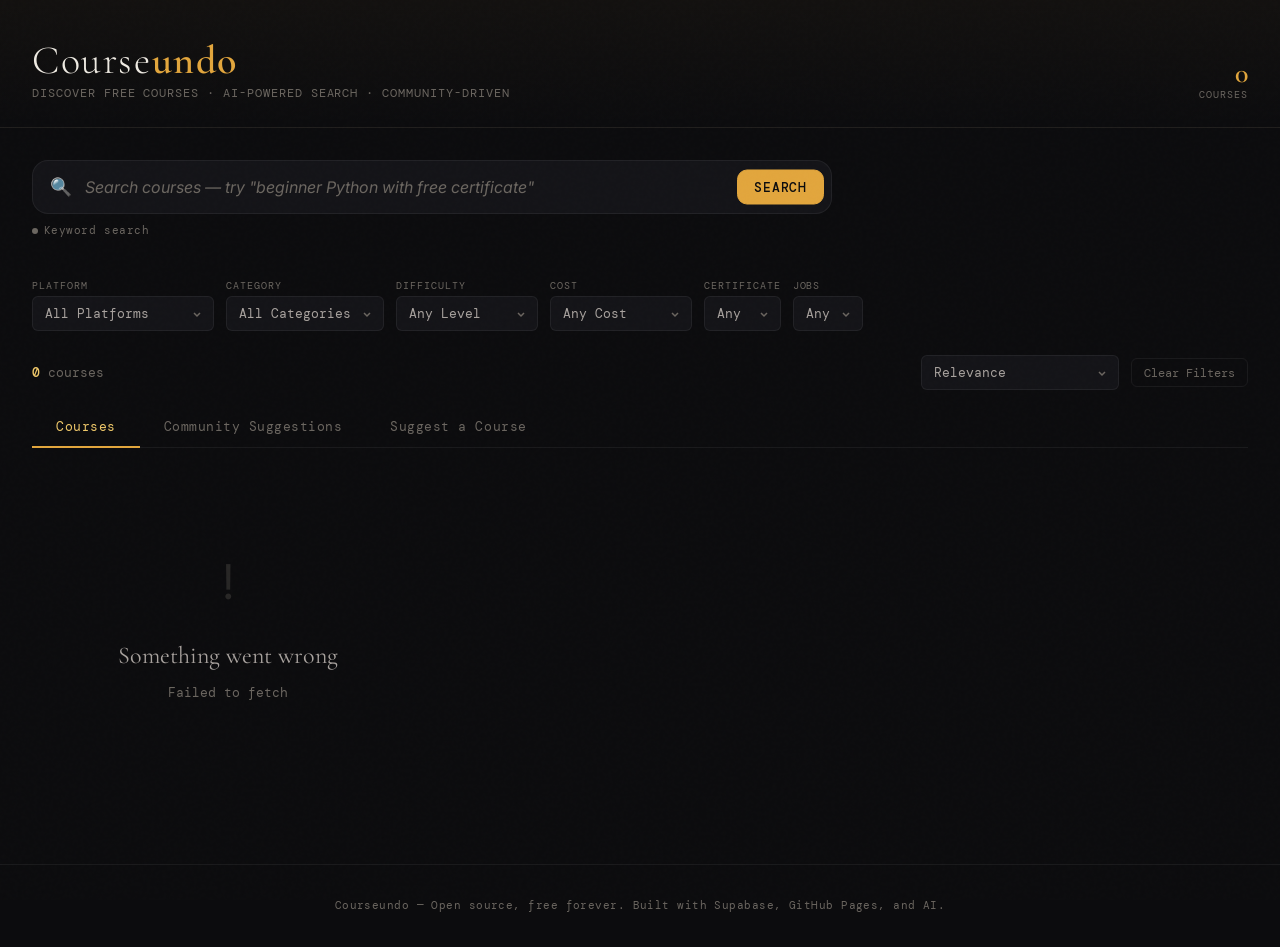
==== commit ef9af21b: "Fix DOM ID mismatches and event binding errors" ====
--- a/index.html
+++ b/index.html
@@ -5,8 +5,7 @@
     <meta charset="UTF-8">
     <meta name="viewport" content="width=device-width, initial-scale=1.0">
     <title>Courseundo — Discover Free Online Courses</title>
-    <meta name="description"
-        content="Discover, organize, and share free online courses with AI-powered search, community suggestions, and public ratings.">
+    <meta name="description" content="Discover, organize, and share free online courses with AI-powered search.">
     <link rel="stylesheet" href="css/style.css">
     <link rel="icon"
         href="data:image/svg+xml,<svg xmlns='http://www.w3.org/2000/svg' viewBox='0 0 100 100'><text y='.9em' font-size='90'>📚</text></svg>">
@@ -29,16 +28,12 @@
                             <div class="stat-value" id="header-course-count">0</div>
                             <div class="stat-label">Courses</div>
                         </div>
-                        <div class="stat-item">
-                            <div class="stat-value" id="header-search-count">0</div>
-                            <div class="stat-label">Searches</div>
-                        </div>
                     </div>
                 </div>
             </div>
         </header>
 
-        <!-- ========== Search Section ========== -->
+        <!-- ========== Search ========== -->
         <section class="search-section">
             <div class="container">
                 <div class="search-bar-wrapper">
@@ -46,7 +41,7 @@
                     <input type="text" id="search-input" class="search-bar"
                         placeholder="Search courses — try &quot;beginner Python with free certificate&quot;"
                         autocomplete="off" aria-label="Search courses">
-                    <button id="search-btn" class="btn btn-primary"
+                    <button type="button" id="search-btn" class="btn btn-primary"
                         style="position:absolute;right:0.5rem;top:50%;transform:translateY(-50%);padding:0.5rem 1rem;border-radius:var(--radius-md)">
                         Search
                     </button>
@@ -128,7 +123,7 @@
 
             <div class="sort-row">
                 <span id="results-count" class="results-count"><strong>0</strong> courses</span>
-                <div class="flex" style="gap:0.75rem;align-items:center">
+                <div style="display:flex;gap:0.75rem;align-items:center">
                     <select id="sort-select" class="filter-select" aria-label="Sort results">
                         <option value="relevance">Relevance</option>
                         <option value="rating-high">Rating: High to Low</option>
@@ -139,38 +134,44 @@
                         <option value="alpha-za">Alphabetical: Z-A</option>
                         <option value="cost-free">Cost: Free First</option>
                     </select>
-                    <button id="clear-filters" class="clear-filters-btn">Clear Filters</button>
+                    <button type="button" id="clear-filters" class="clear-filters-btn">Clear Filters</button>
                 </div>
             </div>
         </section>
 
-        <!-- ========== Tabs ========== -->
+        <!-- ========== Tabs + Content ========== -->
         <main class="container">
             <nav class="tabs-nav" role="tablist">
-                <button class="tab-btn active" data-tab="courses" role="tab" aria-selected="true">Courses</button>
-                <button class="tab-btn" data-tab="suggestions" role="tab">Community Suggestions</button>
-                <button class="tab-btn" data-tab="suggest" role="tab">Suggest a Course</button>
+                <button type="button" class="tab-btn active" data-tab="courses" role="tab"
+                    aria-selected="true">Courses</button>
+                <button type="button" class="tab-btn" data-tab="suggestions" role="tab">Community Suggestions</button>
+                <button type="button" class="tab-btn" data-tab="suggest" role="tab">Suggest a Course</button>
             </nav>
 
-            <!-- Tab: Courses -->
+            <!-- Panel: Courses -->
             <div id="panel-courses" class="tab-panel active" role="tabpanel">
                 <div id="courses-grid" class="courses-grid">
-                    <!-- Course cards rendered by JS -->
+                    <div class="loading-spinner">
+                        <div class="spinner"></div><span class="loading-text">Loading courses...</span>
+                    </div>
                 </div>
                 <div id="pagination" class="pagination"></div>
             </div>
 
-            <!-- Tab: Community Suggestions -->
+            <!-- Panel: Community Suggestions -->
             <div id="panel-suggestions" class="tab-panel" role="tabpanel">
                 <div id="suggestions-list">
-                    <!-- Suggestions rendered by JS -->
-                </div>
-            </div>
-
-            <!-- Tab: Suggest a Course -->
+                    <div class="loading-spinner">
+                        <div class="spinner"></div><span class="loading-text">Loading suggestions...</span>
+                    </div>
+                </div>
+            </div>
+
+            <!-- Panel: Suggest a Course -->
             <div id="panel-suggest" class="tab-panel" role="tabpanel">
-                <form id="suggest-form" class="suggest-form" autocomplete="off">
-                    <div class="form-group" style="position:absolute;left:-9999px;opacity:0;height:0;overflow:hidden">
+                <form id="suggest-form" class="suggest-form" autocomplete="off" novalidate>
+                    <!-- Honeypot -->
+                    <div style="position:absolute;left:-9999px;opacity:0;height:0;overflow:hidden" aria-hidden="true">
                         <label for="sug-website">Website</label>
                         <input type="text" id="sug-website" name="website" tabindex="-1" autocomplete="off">
                     </div>
@@ -179,7 +180,7 @@
                         style="font-family:var(--font-display);font-size:1.5rem;font-weight:400;color:var(--text-primary)">
                         Recommend a Course</h2>
                     <p style="font-size:0.85rem;color:var(--text-secondary);margin-bottom:0.5rem">Know a great course?
-                        Share it with the community. Your suggestion will be reviewed by our admin.</p>
+                        Share it with the community.</p>
 
                     <div class="form-group">
                         <label class="form-label" for="sug-title">Course Title <span class="required">*</span></label>
@@ -225,7 +226,7 @@
             </div>
         </main>
 
-        <!-- ========== Rating Picker Overlay ========== -->
+        <!-- ========== Rating Picker ========== -->
         <div id="rating-overlay" class="rating-picker-overlay" role="dialog" aria-label="Rate this course">
             <div class="rating-picker">
                 <h3 id="rating-course-title">Rate this course</h3>
@@ -240,14 +241,8 @@
             </div>
         </div>
 
-        <!-- ========== Toast Container ========== -->
+        <!-- ========== Toasts ========== -->
         <div id="toast-container" class="toast-container" aria-live="polite"></div>
-
-        <!-- ========== Loading Overlay ========== -->
-        <div id="loading-overlay" class="loading-spinner hidden">
-            <div class="spinner"></div>
-            <span class="loading-text">Loading courses...</span>
-        </div>
 
         <!-- ========== Footer ========== -->
         <footer class="site-footer">
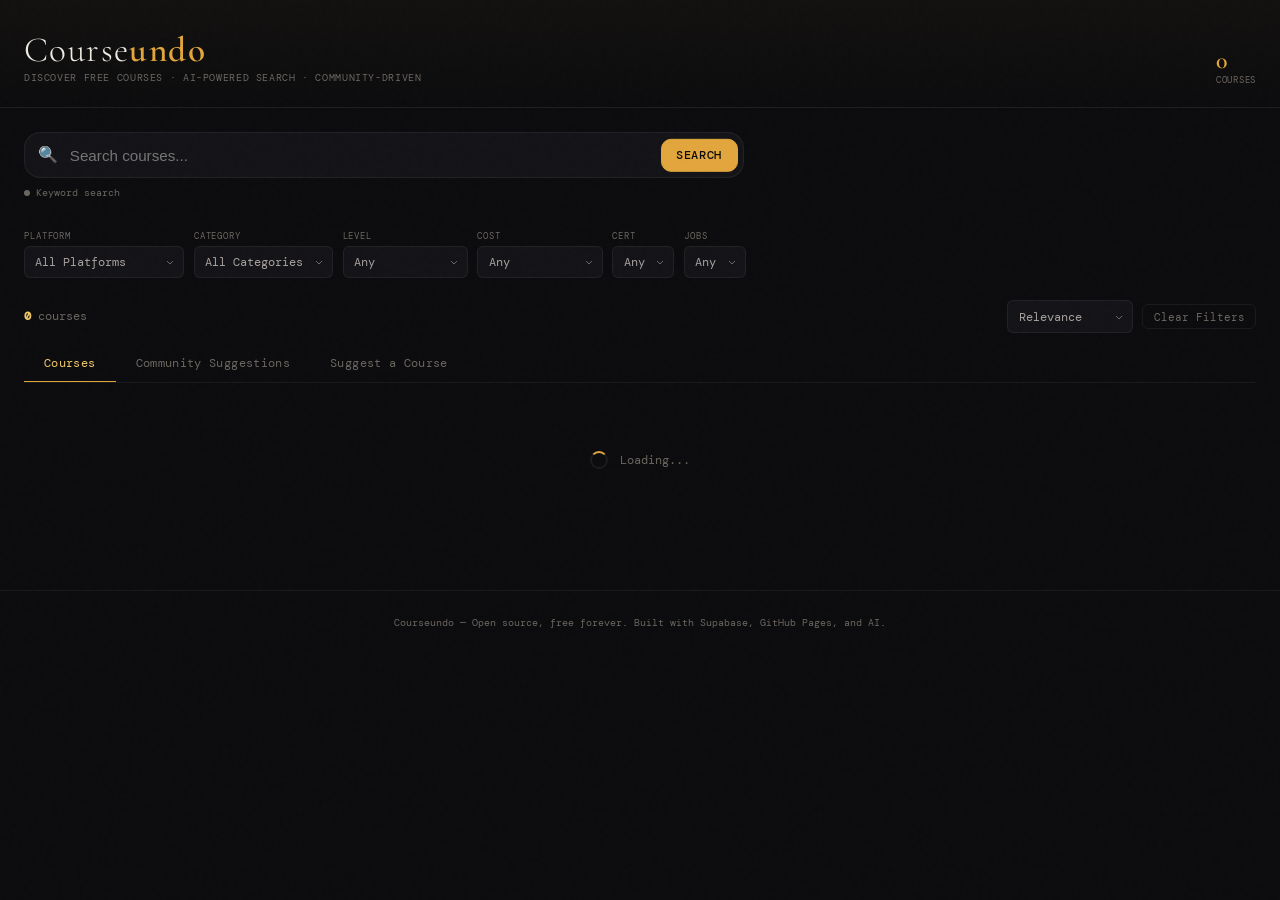
==== commit 40b2c623: "Complete rewrite - fix all bugs, responsive, CORS" ====
--- a/index.html
+++ b/index.html
@@ -14,14 +14,12 @@
 <body>
     <div class="app-wrapper">
 
-        <!-- ========== Header ========== -->
         <header class="site-header">
             <div class="container">
                 <div class="header-inner">
                     <div class="site-brand">
                         <h1 class="site-title">Course<span>undo</span></h1>
-                        <p class="site-tagline">Discover free courses &middot; AI-powered search &middot;
-                            Community-driven</p>
+                        <p class="site-tagline">Discover free courses · AI-powered search · Community-driven</p>
                     </div>
                     <div class="header-stats">
                         <div class="stat-item">
@@ -33,18 +31,13 @@
             </div>
         </header>
 
-        <!-- ========== Search ========== -->
         <section class="search-section">
             <div class="container">
                 <div class="search-bar-wrapper">
                     <span class="search-icon">&#128269;</span>
-                    <input type="text" id="search-input" class="search-bar"
-                        placeholder="Search courses — try &quot;beginner Python with free certificate&quot;"
+                    <input type="text" id="search-input" class="search-bar" placeholder="Search courses..."
                         autocomplete="off" aria-label="Search courses">
-                    <button type="button" id="search-btn" class="btn btn-primary"
-                        style="position:absolute;right:0.5rem;top:50%;transform:translateY(-50%);padding:0.5rem 1rem;border-radius:var(--radius-md)">
-                        Search
-                    </button>
+                    <button type="button" id="search-btn" class="btn btn-primary">Search</button>
                 </div>
                 <div id="search-mode" class="search-mode-indicator">
                     <span class="dot" style="background:var(--text-muted)"></span> Keyword search
@@ -52,7 +45,6 @@
             </div>
         </section>
 
-        <!-- ========== Filters ========== -->
         <section class="container">
             <div class="filters-row">
                 <div class="filter-group">
@@ -85,9 +77,9 @@
                     </select>
                 </div>
                 <div class="filter-group">
-                    <label class="filter-label" for="filter-difficulty">Difficulty</label>
+                    <label class="filter-label" for="filter-difficulty">Level</label>
                     <select id="filter-difficulty" class="filter-select">
-                        <option value="">Any Level</option>
+                        <option value="">Any</option>
                         <option value="Beginner">Beginner</option>
                         <option value="Intermediate">Intermediate</option>
                         <option value="Advanced">Advanced</option>
@@ -96,7 +88,7 @@
                 <div class="filter-group">
                     <label class="filter-label" for="filter-cost">Cost</label>
                     <select id="filter-cost" class="filter-select">
-                        <option value="">Any Cost</option>
+                        <option value="">Any</option>
                         <option value="Free">Free</option>
                         <option value="Paid">Paid</option>
                         <option value="Subscription">Subscription</option>
@@ -104,7 +96,7 @@
                     </select>
                 </div>
                 <div class="filter-group">
-                    <label class="filter-label" for="filter-certification">Certificate</label>
+                    <label class="filter-label" for="filter-certification">Cert</label>
                     <select id="filter-certification" class="filter-select">
                         <option value="">Any</option>
                         <option value="Yes">Yes</option>
@@ -123,111 +115,86 @@
 
             <div class="sort-row">
                 <span id="results-count" class="results-count"><strong>0</strong> courses</span>
-                <div style="display:flex;gap:0.75rem;align-items:center">
-                    <select id="sort-select" class="filter-select" aria-label="Sort results">
+                <div style="display:flex;gap:0.6rem;align-items:center;flex-wrap:wrap">
+                    <select id="sort-select" class="filter-select" aria-label="Sort">
                         <option value="relevance">Relevance</option>
-                        <option value="rating-high">Rating: High to Low</option>
-                        <option value="rating-low">Rating: Low to High</option>
-                        <option value="newest">Newest First</option>
-                        <option value="oldest">Oldest First</option>
-                        <option value="alpha-az">Alphabetical: A-Z</option>
-                        <option value="alpha-za">Alphabetical: Z-A</option>
-                        <option value="cost-free">Cost: Free First</option>
+                        <option value="rating-high">Rating: High</option>
+                        <option value="rating-low">Rating: Low</option>
+                        <option value="newest">Newest</option>
+                        <option value="oldest">Oldest</option>
+                        <option value="alpha-az">A-Z</option>
+                        <option value="alpha-za">Z-A</option>
+                        <option value="cost-free">Free First</option>
                     </select>
                     <button type="button" id="clear-filters" class="clear-filters-btn">Clear Filters</button>
                 </div>
             </div>
         </section>
 
-        <!-- ========== Tabs + Content ========== -->
         <main class="container">
             <nav class="tabs-nav" role="tablist">
-                <button type="button" class="tab-btn active" data-tab="courses" role="tab"
-                    aria-selected="true">Courses</button>
+                <button type="button" class="tab-btn active" data-tab="courses" role="tab">Courses</button>
                 <button type="button" class="tab-btn" data-tab="suggestions" role="tab">Community Suggestions</button>
                 <button type="button" class="tab-btn" data-tab="suggest" role="tab">Suggest a Course</button>
             </nav>
 
-            <!-- Panel: Courses -->
             <div id="panel-courses" class="tab-panel active" role="tabpanel">
                 <div id="courses-grid" class="courses-grid">
                     <div class="loading-spinner">
-                        <div class="spinner"></div><span class="loading-text">Loading courses...</span>
+                        <div class="spinner"></div><span class="loading-text">Loading...</span>
                     </div>
                 </div>
                 <div id="pagination" class="pagination"></div>
             </div>
 
-            <!-- Panel: Community Suggestions -->
             <div id="panel-suggestions" class="tab-panel" role="tabpanel">
-                <div id="suggestions-list">
-                    <div class="loading-spinner">
-                        <div class="spinner"></div><span class="loading-text">Loading suggestions...</span>
-                    </div>
-                </div>
-            </div>
-
-            <!-- Panel: Suggest a Course -->
+                <div id="suggestions-list"></div>
+            </div>
+
             <div id="panel-suggest" class="tab-panel" role="tabpanel">
                 <form id="suggest-form" class="suggest-form" autocomplete="off" novalidate>
-                    <!-- Honeypot -->
-                    <div style="position:absolute;left:-9999px;opacity:0;height:0;overflow:hidden" aria-hidden="true">
-                        <label for="sug-website">Website</label>
-                        <input type="text" id="sug-website" name="website" tabindex="-1" autocomplete="off">
-                    </div>
-
-                    <h2
-                        style="font-family:var(--font-display);font-size:1.5rem;font-weight:400;color:var(--text-primary)">
-                        Recommend a Course</h2>
-                    <p style="font-size:0.85rem;color:var(--text-secondary);margin-bottom:0.5rem">Know a great course?
-                        Share it with the community.</p>
-
+                    <div style="position:absolute;left:-9999px" aria-hidden="true">
+                        <input type="text" id="sug-website" tabindex="-1" autocomplete="off">
+                    </div>
+                    <h2>Recommend a Course</h2>
+                    <p style="font-size:0.85rem;color:var(--text-secondary)">Know a great course? Share it with the
+                        community.</p>
                     <div class="form-group">
                         <label class="form-label" for="sug-title">Course Title <span class="required">*</span></label>
                         <input type="text" id="sug-title" class="form-input"
                             placeholder="e.g., Machine Learning Specialization" required minlength="5" maxlength="200">
                     </div>
-
                     <div class="form-group">
                         <label class="form-label" for="sug-link">Course URL <span class="required">*</span></label>
                         <input type="url" id="sug-link" class="form-input" placeholder="https://coursera.org/learn/..."
                             required>
                         <div id="duplicate-warning" class="duplicate-warning"></div>
                     </div>
-
                     <div class="form-group">
                         <label class="form-label" for="sug-platform">Platform</label>
-                        <input type="text" id="sug-platform" class="form-input"
-                            placeholder="Coursera, edX, Udemy, etc.">
-                    </div>
-
-                    <div style="display:grid;grid-template-columns:1fr 1fr;gap:1rem">
+                        <input type="text" id="sug-platform" class="form-input" placeholder="Coursera, edX, etc.">
+                    </div>
+                    <div style="display:grid;grid-template-columns:1fr 1fr;gap:0.85rem">
                         <div class="form-group">
                             <label class="form-label" for="sug-name">Your Name</label>
                             <input type="text" id="sug-name" class="form-input" placeholder="Optional">
                         </div>
                         <div class="form-group">
                             <label class="form-label" for="sug-email">Your Email</label>
-                            <input type="email" id="sug-email" class="form-input" placeholder="For notification only">
-                            <span class="form-hint">We'll notify you when your suggestion is reviewed.</span>
+                            <input type="email" id="sug-email" class="form-input" placeholder="For notification">
                         </div>
                     </div>
-
                     <div class="form-group">
                         <label class="form-label" for="sug-notes">Notes</label>
-                        <textarea id="sug-notes" class="form-textarea" placeholder="Why do you recommend this course?"
+                        <textarea id="sug-notes" class="form-textarea" placeholder="Why recommend this?"
                             maxlength="2000" rows="3"></textarea>
                     </div>
-
-                    <div>
-                        <button type="submit" class="btn btn-primary">Submit Suggestion</button>
-                    </div>
+                    <button type="submit" class="btn btn-primary">Submit Suggestion</button>
                 </form>
             </div>
         </main>
 
-        <!-- ========== Rating Picker ========== -->
-        <div id="rating-overlay" class="rating-picker-overlay" role="dialog" aria-label="Rate this course">
+        <div id="rating-overlay" class="rating-picker-overlay" role="dialog" aria-label="Rate course">
             <div class="rating-picker">
                 <h3 id="rating-course-title">Rate this course</h3>
                 <div id="rating-stars" class="rating-picker-stars">
@@ -241,18 +208,14 @@
             </div>
         </div>
 
-        <!-- ========== Toasts ========== -->
         <div id="toast-container" class="toast-container" aria-live="polite"></div>
 
-        <!-- ========== Footer ========== -->
         <footer class="site-footer">
             <div class="container">
-                <p>Courseundo &mdash; Open source, free forever. Built with Supabase, GitHub Pages, and AI.</p>
+                <p>Courseundo — Open source, free forever. Built with Supabase, GitHub Pages, and AI.</p>
             </div>
         </footer>
-
     </div>
-
     <script src="js/app.js"></script>
 </body>
 
--- a/css/style.css
+++ b/css/style.css
@@ -1,24 +1,21 @@
 /* ==========================================================================
-   Courseundo — Design System & Styles
-   Dark editorial aesthetic with warm amber accents
+   Courseundo — Complete Design System
+   Dark editorial aesthetic · Fully responsive · Accessible
    ========================================================================== */
 
-/* ---------- Fonts ---------- */
-@import url('https://fonts.googleapis.com/css2?family=Cormorant+Garamond:wght@300;400;600;700&family=DM+Mono:wght@300;400;500&family=Inter:wght@400;500;600&display=swap');
-
-/* ---------- Custom Properties ---------- */
+@import url('https://fonts.googleapis.com/css2?family=Cormorant+Garamond:wght@300;400;600;700&family=DM+Mono:wght@300;400;500&display=swap');
+
+/* ---------- Variables ---------- */
 :root {
     --bg: #0c0c0e;
     --bg-surface: #141418;
     --bg-card: #1a1a20;
     --bg-elevated: #222228;
     --bg-hover: #2a2a32;
-
     --accent: #e2a63d;
     --accent-dim: #b8872f;
     --accent-glow: rgba(226, 166, 61, 0.15);
     --accent-text: #f0c96a;
-
     --green: #34d399;
     --green-dim: rgba(52, 211, 153, 0.15);
     --blue: #60a5fa;
@@ -29,35 +26,29 @@
     --purple-dim: rgba(167, 139, 250, 0.15);
     --red: #f87171;
     --red-dim: rgba(248, 113, 113, 0.15);
-
     --text-primary: #eeeae2;
     --text-secondary: #a8a29e;
     --text-muted: #6b6660;
     --text-inverse: #0c0c0e;
-
     --border: rgba(255, 255, 255, 0.06);
     --border-accent: rgba(226, 166, 61, 0.3);
-
     --radius-sm: 6px;
     --radius-md: 10px;
     --radius-lg: 16px;
     --radius-xl: 24px;
-
     --shadow-sm: 0 1px 2px rgba(0, 0, 0, 0.3);
     --shadow-md: 0 4px 16px rgba(0, 0, 0, 0.4);
     --shadow-lg: 0 8px 32px rgba(0, 0, 0, 0.5);
     --shadow-glow: 0 0 20px var(--accent-glow);
-
     --font-display: 'Cormorant Garamond', Georgia, serif;
     --font-mono: 'DM Mono', 'Courier New', monospace;
-    --font-body: 'Inter', -apple-system, sans-serif;
-
+    --font-body: -apple-system, BlinkMacSystemFont, 'Segoe UI', Roboto, sans-serif;
     --transition-fast: 0.15s ease;
     --transition-med: 0.3s ease;
-    --transition-slow: 0.5s ease;
-}
-
-/* ---------- Reset & Base ---------- */
+    --sidebar-width: 240px;
+}
+
+/* ---------- Reset ---------- */
 *,
 *::before,
 *::after {
@@ -70,7 +61,6 @@
     font-size: 16px;
     scroll-behavior: smooth;
     -webkit-font-smoothing: antialiased;
-    -moz-osx-font-smoothing: grayscale;
 }
 
 body {
@@ -79,18 +69,6 @@
     color: var(--text-primary);
     line-height: 1.6;
     min-height: 100vh;
-    position: relative;
-}
-
-/* Grain overlay */
-body::before {
-    content: '';
-    position: fixed;
-    inset: 0;
-    background-image: url("data:image/svg+xml,%3Csvg viewBox='0 0 256 256' xmlns='http://www.w3.org/2000/svg'%3E%3Cfilter id='noise'%3E%3CfeTurbulence type='fractalNoise' baseFrequency='0.9' numOctaves='4' stitchTiles='stitch'/%3E%3C/filter%3E%3Crect width='100%25' height='100%25' filter='url(%23noise)' opacity='0.5'/%3E%3C/svg%3E");
-    opacity: 0.03;
-    pointer-events: none;
-    z-index: 9999;
 }
 
 a {
@@ -108,209 +86,294 @@
     color: var(--text-inverse);
 }
 
-/* ---------- Scrollbar ---------- */
+img {
+    max-width: 100%;
+}
+
+button {
+    cursor: pointer;
+    font-family: inherit;
+}
+
+input,
+select,
+textarea {
+    font-family: inherit;
+}
+
+/* Grain overlay */
+body::after {
+    content: '';
+    position: fixed;
+    inset: 0;
+    background: url("data:image/svg+xml,%3Csvg viewBox='0 0 200 200' xmlns='http://www.w3.org/2000/svg'%3E%3Cfilter id='n'%3E%3CfeTurbulence type='fractalNoise' baseFrequency='0.9' numOctaves='4'/%3E%3C/filter%3E%3Crect width='100%25' height='100%25' filter='url(%23n)' opacity='0.5'/%3E%3C/svg%3E");
+    opacity: 0.03;
+    pointer-events: none;
+    z-index: 99999;
+}
+
+/* Scrollbar */
 ::-webkit-scrollbar {
-    width: 8px;
-    height: 8px;
+    width: 6px;
+    height: 6px;
 }
 
 ::-webkit-scrollbar-track {
-    background: var(--bg);
+    background: transparent;
 }
 
 ::-webkit-scrollbar-thumb {
     background: var(--bg-elevated);
-    border-radius: 4px;
-}
-
-::-webkit-scrollbar-thumb:hover {
-    background: var(--bg-hover);
+    border-radius: 3px;
 }
 
 /* ---------- Layout ---------- */
-.app-wrapper {
-    display: flex;
-    flex-direction: column;
-    min-height: 100vh;
-}
-
 .container {
     width: 100%;
     max-width: 1280px;
     margin: 0 auto;
-    padding: 0 2rem;
-}
-
-/* ---------- Header ---------- */
-.site-header {
-    padding: 2.5rem 0 1.5rem;
-    border-bottom: 1px solid var(--border);
-    background: linear-gradient(180deg, rgba(226, 166, 61, 0.03) 0%, transparent 100%);
-}
-
-.header-inner {
-    display: flex;
-    align-items: flex-end;
-    justify-content: space-between;
-    gap: 2rem;
-}
-
-.site-brand {
+    padding: 0 1.5rem;
+}
+
+/* ---------- Buttons ---------- */
+.btn {
+    font-family: var(--font-mono);
+    font-size: 0.75rem;
+    letter-spacing: 0.06em;
+    text-transform: uppercase;
+    font-weight: 500;
+    padding: 0.65rem 1.4rem;
+    border: 1px solid var(--border);
+    border-radius: var(--radius-md);
+    cursor: pointer;
+    transition: all var(--transition-fast);
+    display: inline-flex;
+    align-items: center;
+    justify-content: center;
+    gap: 0.5rem;
+    white-space: nowrap;
+    background: transparent;
+    color: var(--text-secondary);
+}
+
+.btn:hover {
+    color: var(--text-primary);
+    border-color: var(--text-muted);
+}
+
+.btn-primary {
+    background: var(--accent);
+    color: var(--text-inverse);
+    border-color: var(--accent);
+}
+
+.btn-primary:hover {
+    background: var(--accent-dim);
+    letter-spacing: 0.1em;
+    box-shadow: var(--shadow-glow);
+}
+
+.btn-primary:disabled {
+    opacity: 0.5;
+    cursor: not-allowed;
+}
+
+.btn-danger {
+    color: var(--red);
+    border-color: var(--red-dim);
+}
+
+.btn-danger:hover {
+    background: var(--red-dim);
+    border-color: var(--red);
+}
+
+.btn-sm {
+    font-size: 0.65rem;
+    padding: 0.4rem 0.8rem;
+}
+
+/* ---------- Badges ---------- */
+.badge {
+    font-family: var(--font-mono);
+    font-size: 0.55rem;
+    letter-spacing: 0.05em;
+    padding: 0.15rem 0.45rem;
+    border-radius: var(--radius-sm);
+    text-transform: uppercase;
+    font-weight: 500;
+    white-space: nowrap;
+}
+
+.badge-category {
+    background: var(--accent-glow);
+    color: var(--accent-text);
+    border: 1px solid var(--border-accent);
+}
+
+.badge-difficulty-beginner {
+    background: var(--green-dim);
+    color: var(--green);
+    border: 1px solid rgba(52, 211, 153, 0.3);
+}
+
+.badge-difficulty-intermediate {
+    background: var(--blue-dim);
+    color: var(--blue);
+    border: 1px solid rgba(96, 165, 250, 0.3);
+}
+
+.badge-difficulty-advanced {
+    background: var(--orange-dim);
+    color: var(--orange);
+    border: 1px solid rgba(251, 146, 60, 0.3);
+}
+
+.badge-cost-free {
+    background: var(--green-dim);
+    color: var(--green);
+    border: 1px solid rgba(52, 211, 153, 0.3);
+}
+
+.badge-cost-paid {
+    background: var(--blue-dim);
+    color: var(--blue);
+}
+
+.badge-cost-subscription {
+    background: var(--purple-dim);
+    color: var(--purple);
+}
+
+.badge-cost-freemium {
+    background: var(--orange-dim);
+    color: var(--orange);
+}
+
+.badge-cert {
+    background: var(--accent-glow);
+    color: var(--accent-text);
+    border: 1px solid var(--border-accent);
+}
+
+.badge-job {
+    background: var(--purple-dim);
+    color: var(--purple);
+    border: 1px solid rgba(167, 139, 250, 0.3);
+}
+
+.badge-pending {
+    background: var(--orange-dim);
+    color: var(--orange);
+    border: 1px solid rgba(251, 146, 60, 0.3);
+}
+
+.platform-coursera {
+    background: #1f4e8c22;
+    color: #60a5fa;
+    border: 1px solid #60a5fa33;
+}
+
+.platform-edx {
+    background: #dc262622;
+    color: #f87171;
+    border: 1px solid #f8717133;
+}
+
+.platform-udemy {
+    background: #a855f722;
+    color: #c084fc;
+    border: 1px solid #c084fc33;
+}
+
+.platform-khan {
+    background: #22c55e22;
+    color: #4ade80;
+    border: 1px solid #4ade8033;
+}
+
+.platform-udacity {
+    background: #f9731622;
+    color: #fb923c;
+    border: 1px solid #fb923c33;
+}
+
+.platform-futurelearn {
+    background: #e2a63d22;
+    color: #f0c96a;
+    border: 1px solid #f0c96a33;
+}
+
+.platform-linkedin {
+    background: #2563eb22;
+    color: #60a5fa;
+    border: 1px solid #60a5fa33;
+}
+
+.platform-other {
+    background: #6b666022;
+    color: #a8a29e;
+    border: 1px solid #a8a29e33;
+}
+
+/* ---------- Form Elements ---------- */
+.form-group {
     display: flex;
     flex-direction: column;
     gap: 0.25rem;
 }
 
-.site-title {
-    font-family: var(--font-display);
-    font-size: 2.5rem;
-    font-weight: 300;
-    letter-spacing: 0.04em;
-    color: var(--text-primary);
-    line-height: 1;
-}
-
-.site-title span {
-    color: var(--accent);
-    font-weight: 600;
-}
-
-.site-tagline {
-    font-family: var(--font-mono);
-    font-size: 0.75rem;
-    color: var(--text-muted);
+.form-label {
+    font-family: var(--font-mono);
+    font-size: 0.65rem;
+    color: var(--text-secondary);
+    text-transform: uppercase;
     letter-spacing: 0.08em;
-    text-transform: uppercase;
-}
-
-.header-stats {
-    display: flex;
-    gap: 1.5rem;
-    align-items: center;
-}
-
-.stat-item {
-    text-align: right;
-}
-
-.stat-value {
-    font-family: var(--font-display);
-    font-size: 1.75rem;
-    font-weight: 600;
-    color: var(--accent);
-    line-height: 1;
-}
-
-.stat-label {
-    font-family: var(--font-mono);
-    font-size: 0.65rem;
-    color: var(--text-muted);
-    text-transform: uppercase;
-    letter-spacing: 0.1em;
-}
-
-/* ---------- Search Section ---------- */
-.search-section {
-    padding: 2rem 0 1rem;
-}
-
-.search-bar-wrapper {
-    position: relative;
-    max-width: 800px;
-}
-
-.search-bar {
-    width: 100%;
-    padding: 1rem 1.25rem 1rem 3.25rem;
-    font-family: var(--font-body);
-    font-size: 1rem;
+}
+
+.form-label .required {
+    color: var(--red);
+}
+
+.form-input,
+.form-textarea {
+    font-size: 0.9rem;
     color: var(--text-primary);
     background: var(--bg-surface);
     border: 1px solid var(--border);
-    border-radius: var(--radius-lg);
+    border-radius: var(--radius-md);
+    padding: 0.65rem 0.85rem;
     outline: none;
     transition: border-color var(--transition-fast), box-shadow var(--transition-fast);
-}
-
-.search-bar::placeholder {
-    color: var(--text-muted);
-    font-style: italic;
-}
-
-.search-bar:focus {
+    width: 100%;
+}
+
+.form-input:focus,
+.form-textarea:focus {
     border-color: var(--accent-dim);
     box-shadow: var(--shadow-glow);
 }
 
-.search-icon {
-    position: absolute;
-    left: 1.1rem;
-    top: 50%;
-    transform: translateY(-50%);
-    color: var(--text-muted);
-    pointer-events: none;
-    font-size: 1.1rem;
-}
-
-.search-mode-indicator {
-    display: inline-flex;
-    align-items: center;
-    gap: 0.35rem;
-    margin-top: 0.5rem;
-    font-family: var(--font-mono);
-    font-size: 0.7rem;
-    color: var(--text-muted);
-    letter-spacing: 0.05em;
-}
-
-.search-mode-indicator .dot {
-    width: 6px;
-    height: 6px;
-    border-radius: 50%;
-    background: var(--accent);
-    display: inline-block;
-    animation: pulse 2s ease infinite;
-}
-
-@keyframes pulse {
-
-    0%,
-    100% {
-        opacity: 0.4;
-    }
-
-    50% {
-        opacity: 1;
-    }
-}
-
-/* ---------- Filters ---------- */
-.filters-row {
-    display: flex;
-    flex-wrap: wrap;
-    gap: 0.75rem;
-    padding: 1.25rem 0 1rem;
-    align-items: center;
-}
-
-.filter-group {
-    display: flex;
-    flex-direction: column;
-    gap: 0.2rem;
-}
-
-.filter-label {
+.form-input::placeholder,
+.form-textarea::placeholder {
+    color: var(--text-muted);
+}
+
+.form-textarea {
+    resize: vertical;
+    min-height: 70px;
+}
+
+.form-hint {
     font-family: var(--font-mono);
     font-size: 0.6rem;
     color: var(--text-muted);
-    text-transform: uppercase;
-    letter-spacing: 0.1em;
 }
 
 .filter-select {
-    padding: 0.5rem 2rem 0.5rem 0.75rem;
-    font-family: var(--font-mono);
-    font-size: 0.8rem;
+    padding: 0.45rem 1.8rem 0.45rem 0.65rem;
+    font-family: var(--font-mono);
+    font-size: 0.75rem;
     color: var(--text-secondary);
     background: var(--bg-surface);
     border: 1px solid var(--border);
@@ -318,9 +381,9 @@
     outline: none;
     cursor: pointer;
     appearance: none;
-    background-image: url("data:image/svg+xml,%3Csvg xmlns='http://www.w3.org/2000/svg' width='12' height='12' viewBox='0 0 12 12'%3E%3Cpath d='M3 5l3 3 3-3' stroke='%236b6660' fill='none' stroke-width='1.5'/%3E%3C/svg%3E");
+    background-image: url("data:image/svg+xml,%3Csvg xmlns='http://www.w3.org/2000/svg' width='10' height='10' viewBox='0 0 10 10'%3E%3Cpath d='M2 4l3 3 3-3' stroke='%236b6660' fill='none'/%3E%3C/svg%3E");
     background-repeat: no-repeat;
-    background-position: right 0.6rem center;
+    background-position: right 0.5rem center;
     transition: border-color var(--transition-fast);
 }
 
@@ -334,32 +397,344 @@
     border-color: var(--border-accent);
 }
 
+.filter-group {
+    display: flex;
+    flex-direction: column;
+    gap: 0.15rem;
+}
+
+.filter-label {
+    font-family: var(--font-mono);
+    font-size: 0.55rem;
+    color: var(--text-muted);
+    text-transform: uppercase;
+    letter-spacing: 0.1em;
+}
+
+/* ---------- Toast ---------- */
+.toast-container {
+    position: fixed;
+    bottom: 1.5rem;
+    right: 1.5rem;
+    z-index: 100000;
+    display: flex;
+    flex-direction: column;
+    gap: 0.5rem;
+    max-width: 340px;
+}
+
+.toast {
+    font-family: var(--font-mono);
+    font-size: 0.75rem;
+    padding: 0.65rem 1rem;
+    border-radius: var(--radius-md);
+    box-shadow: var(--shadow-lg);
+    animation: toastIn 0.3s ease, toastOut 0.3s ease 3.7s forwards;
+    word-break: break-word;
+}
+
+.toast-success {
+    background: #0d3320;
+    color: var(--green);
+    border: 1px solid rgba(52, 211, 153, 0.3);
+}
+
+.toast-error {
+    background: #3d1111;
+    color: var(--red);
+    border: 1px solid rgba(248, 113, 113, 0.3);
+}
+
+.toast-info {
+    background: #1a1a30;
+    color: var(--blue);
+    border: 1px solid rgba(96, 165, 250, 0.3);
+}
+
+@keyframes toastIn {
+    from {
+        transform: translateX(100%);
+        opacity: 0;
+    }
+
+    to {
+        transform: translateX(0);
+        opacity: 1;
+    }
+}
+
+@keyframes toastOut {
+    from {
+        opacity: 1;
+    }
+
+    to {
+        opacity: 0;
+    }
+}
+
+/* ---------- Loading ---------- */
+.loading-spinner {
+    display: flex;
+    align-items: center;
+    justify-content: center;
+    padding: 3rem;
+    gap: 0.75rem;
+    grid-column: 1 / -1;
+}
+
+.spinner {
+    width: 18px;
+    height: 18px;
+    border: 2px solid var(--border);
+    border-top-color: var(--accent);
+    border-radius: 50%;
+    animation: spin 0.8s linear infinite;
+}
+
+@keyframes spin {
+    to {
+        transform: rotate(360deg);
+    }
+}
+
+.loading-text {
+    font-family: var(--font-mono);
+    font-size: 0.75rem;
+    color: var(--text-muted);
+}
+
+/* ---------- Empty State ---------- */
+.empty-state {
+    text-align: center;
+    padding: 3rem 1.5rem;
+    color: var(--text-muted);
+    grid-column: 1 / -1;
+}
+
+.empty-state h3 {
+    font-family: var(--font-display);
+    font-size: 1.3rem;
+    font-weight: 400;
+    color: var(--text-secondary);
+    margin-bottom: 0.3rem;
+}
+
+.empty-state p {
+    font-family: var(--font-mono);
+    font-size: 0.75rem;
+}
+
+/* ---------- Modal ---------- */
+.modal-overlay {
+    display: none;
+    position: fixed;
+    inset: 0;
+    background: rgba(0, 0, 0, 0.6);
+    z-index: 9000;
+    align-items: center;
+    justify-content: center;
+    backdrop-filter: blur(4px);
+}
+
+.modal-overlay.active {
+    display: flex;
+}
+
+.modal {
+    background: var(--bg-elevated);
+    border: 1px solid var(--border);
+    border-radius: var(--radius-xl);
+    padding: 2rem;
+    max-width: 460px;
+    width: 90%;
+    box-shadow: var(--shadow-lg);
+}
+
+.modal h3 {
+    font-family: var(--font-display);
+    font-size: 1.2rem;
+    font-weight: 600;
+    margin-bottom: 0.5rem;
+}
+
+.modal p {
+    font-size: 0.85rem;
+    color: var(--text-secondary);
+    margin-bottom: 1.2rem;
+}
+
+.modal-actions {
+    display: flex;
+    gap: 0.5rem;
+    justify-content: flex-end;
+}
+
+/* ============================================================
+   PUBLIC INTERFACE
+   ============================================================ */
+
+/* Header */
+.site-header {
+    padding: 2rem 0 1.25rem;
+    border-bottom: 1px solid var(--border);
+    background: linear-gradient(180deg, rgba(226, 166, 61, 0.03) 0%, transparent 100%);
+}
+
+.header-inner {
+    display: flex;
+    align-items: flex-end;
+    justify-content: space-between;
+    gap: 1.5rem;
+}
+
+.site-title {
+    font-family: var(--font-display);
+    font-size: 2.2rem;
+    font-weight: 300;
+    letter-spacing: 0.04em;
+    line-height: 1;
+}
+
+.site-title span {
+    color: var(--accent);
+    font-weight: 600;
+}
+
+.site-tagline {
+    font-family: var(--font-mono);
+    font-size: 0.65rem;
+    color: var(--text-muted);
+    letter-spacing: 0.06em;
+    text-transform: uppercase;
+    margin-top: 0.2rem;
+}
+
+.stat-value {
+    font-family: var(--font-display);
+    font-size: 1.5rem;
+    font-weight: 600;
+    color: var(--accent);
+    line-height: 1;
+}
+
+.stat-label {
+    font-family: var(--font-mono);
+    font-size: 0.55rem;
+    color: var(--text-muted);
+    text-transform: uppercase;
+    letter-spacing: 0.08em;
+}
+
+/* Search */
+.search-section {
+    padding: 1.5rem 0 0.75rem;
+}
+
+.search-bar-wrapper {
+    position: relative;
+    max-width: 720px;
+}
+
+.search-bar {
+    width: 100%;
+    padding: 0.85rem 5rem 0.85rem 2.8rem;
+    font-size: 0.95rem;
+    color: var(--text-primary);
+    background: var(--bg-surface);
+    border: 1px solid var(--border);
+    border-radius: var(--radius-lg);
+    outline: none;
+    transition: border-color var(--transition-fast), box-shadow var(--transition-fast);
+}
+
+.search-bar:focus {
+    border-color: var(--accent-dim);
+    box-shadow: var(--shadow-glow);
+}
+
+.search-icon {
+    position: absolute;
+    left: 0.9rem;
+    top: 50%;
+    transform: translateY(-50%);
+    pointer-events: none;
+    font-size: 1rem;
+}
+
+#search-btn {
+    position: absolute;
+    right: 0.4rem;
+    top: 50%;
+    transform: translateY(-50%);
+    padding: 0.45rem 0.9rem;
+}
+
+.search-mode-indicator {
+    display: flex;
+    align-items: center;
+    gap: 0.35rem;
+    margin-top: 0.4rem;
+    font-family: var(--font-mono);
+    font-size: 0.65rem;
+    color: var(--text-muted);
+}
+
+.search-mode-indicator .dot {
+    width: 6px;
+    height: 6px;
+    border-radius: 50%;
+    background: var(--accent);
+    animation: pulse 2s ease infinite;
+}
+
+@keyframes pulse {
+
+    0%,
+    100% {
+        opacity: 0.4;
+    }
+
+    50% {
+        opacity: 1;
+    }
+}
+
+/* Filters */
+.filters-row {
+    display: flex;
+    flex-wrap: wrap;
+    gap: 0.6rem;
+    padding: 1rem 0;
+}
+
 .sort-row {
     display: flex;
     justify-content: space-between;
     align-items: center;
-    padding: 0.5rem 0 1rem;
+    flex-wrap: wrap;
+    gap: 0.75rem;
+    padding: 0.4rem 0 0.75rem;
 }
 
 .results-count {
     font-family: var(--font-mono);
-    font-size: 0.8rem;
+    font-size: 0.75rem;
     color: var(--text-muted);
 }
 
 .results-count strong {
     color: var(--accent-text);
-    font-weight: 500;
 }
 
 .clear-filters-btn {
     font-family: var(--font-mono);
-    font-size: 0.75rem;
+    font-size: 0.7rem;
     color: var(--text-muted);
     background: none;
     border: 1px solid var(--border);
     border-radius: var(--radius-sm);
-    padding: 0.35rem 0.75rem;
+    padding: 0.3rem 0.65rem;
     cursor: pointer;
     transition: all var(--transition-fast);
 }
@@ -369,25 +744,26 @@
     border-color: var(--border-accent);
 }
 
-/* ---------- Tabs ---------- */
+/* Tabs */
 .tabs-nav {
     display: flex;
-    gap: 0;
     border-bottom: 1px solid var(--border);
-    margin-bottom: 1.5rem;
+    margin-bottom: 1.25rem;
+    overflow-x: auto;
 }
 
 .tab-btn {
     font-family: var(--font-mono);
-    font-size: 0.8rem;
-    letter-spacing: 0.04em;
+    font-size: 0.75rem;
+    letter-spacing: 0.03em;
     color: var(--text-muted);
     background: none;
     border: none;
-    padding: 0.75rem 1.5rem;
+    padding: 0.65rem 1.25rem;
     cursor: pointer;
     position: relative;
     transition: color var(--transition-fast);
+    flex-shrink: 0;
 }
 
 .tab-btn:hover {
@@ -408,91 +784,66 @@
     background: var(--accent);
 }
 
-.tab-btn .badge {
-    display: inline-flex;
-    align-items: center;
-    justify-content: center;
-    min-width: 18px;
-    height: 18px;
-    padding: 0 5px;
-    font-size: 0.65rem;
-    font-weight: 600;
-    background: var(--red);
-    color: white;
-    border-radius: 9px;
-    margin-left: 0.5rem;
-}
-
 .tab-panel {
     display: none;
 }
 
 .tab-panel.active {
     display: block;
-    animation: fadeIn 0.3s ease;
+    animation: fadeIn 0.25s ease;
 }
 
 @keyframes fadeIn {
     from {
         opacity: 0;
-        transform: translateY(8px);
     }
 
     to {
         opacity: 1;
-        transform: translateY(0);
-    }
-}
-
-/* ---------- Course Cards Grid ---------- */
+    }
+}
+
+/* Course Cards */
 .courses-grid {
     display: grid;
-    grid-template-columns: repeat(auto-fill, minmax(340px, 1fr));
-    gap: 1.25rem;
-    padding: 0.5rem 0 2rem;
+    grid-template-columns: repeat(auto-fill, minmax(320px, 1fr));
+    gap: 1rem;
+    padding-bottom: 1.5rem;
 }
 
 .course-card {
     background: var(--bg-card);
     border: 1px solid var(--border);
     border-radius: var(--radius-lg);
-    padding: 1.5rem;
+    padding: 1.25rem;
     display: flex;
     flex-direction: column;
-    gap: 0.75rem;
+    gap: 0.6rem;
     transition: border-color var(--transition-med), box-shadow var(--transition-med), transform var(--transition-med);
     opacity: 0;
-    animation: cardIn 0.4s ease forwards;
+    animation: cardIn 0.35s ease forwards;
 }
 
 .course-card:nth-child(1) {
-    animation-delay: 0.05s;
+    animation-delay: 0.03s;
 }
 
 .course-card:nth-child(2) {
-    animation-delay: 0.1s;
+    animation-delay: 0.06s;
 }
 
 .course-card:nth-child(3) {
-    animation-delay: 0.15s;
+    animation-delay: 0.09s;
 }
 
 .course-card:nth-child(4) {
-    animation-delay: 0.2s;
-}
-
-.course-card:nth-child(5) {
-    animation-delay: 0.25s;
-}
-
-.course-card:nth-child(6) {
-    animation-delay: 0.3s;
+    animation-delay: 0.12s;
 }
 
 @keyframes cardIn {
     from {
         opacity: 0;
-        transform: translateY(16px);
+        transform: translateY(12px);
     }
 
     to {
@@ -511,12 +862,12 @@
     display: flex;
     justify-content: space-between;
     align-items: flex-start;
-    gap: 0.75rem;
+    gap: 0.6rem;
 }
 
 .card-title {
     font-family: var(--font-display);
-    font-size: 1.2rem;
+    font-size: 1.1rem;
     font-weight: 600;
     color: var(--text-primary);
     line-height: 1.3;
@@ -524,7 +875,6 @@
 
 .card-title a {
     color: inherit;
-    text-decoration: none;
 }
 
 .card-title a:hover {
@@ -533,71 +883,6 @@
 
 .card-platform {
     flex-shrink: 0;
-    font-family: var(--font-mono);
-    font-size: 0.65rem;
-    letter-spacing: 0.06em;
-    padding: 0.25rem 0.6rem;
-    border-radius: var(--radius-sm);
-    text-transform: uppercase;
-    font-weight: 500;
-}
-
-/* Platform colors */
-.platform-coursera {
-    background: #1f4e8c22;
-    color: #60a5fa;
-    border: 1px solid #60a5fa33;
-}
-
-.platform-edx {
-    background: #dc262622;
-    color: #f87171;
-    border: 1px solid #f8717133;
-}
-
-.platform-udemy {
-    background: #a855f722;
-    color: #c084fc;
-    border: 1px solid #c084fc33;
-}
-
-.platform-khan {
-    background: #22c55e22;
-    color: #4ade80;
-    border: 1px solid #4ade8033;
-}
-
-.platform-udacity {
-    background: #f9731622;
-    color: #fb923c;
-    border: 1px solid #fb923c33;
-}
-
-.platform-futurelearn {
-    background: #e2a63d22;
-    color: #f0c96a;
-    border: 1px solid #f0c96a33;
-}
-
-.platform-linkedin {
-    background: #2563eb22;
-    color: #60a5fa;
-    border: 1px solid #60a5fa33;
-}
-
-.platform-other {
-    background: #6b666022;
-    color: #a8a29e;
-    border: 1px solid #a8a29e33;
-}
-
-.card-badges {
-    display: flex;
-    flex-wrap: wrap;
-    gap: 0.4rem;
-}
-
-.badge {
     font-family: var(--font-mono);
     font-size: 0.6rem;
     letter-spacing: 0.05em;
@@ -605,104 +890,36 @@
     border-radius: var(--radius-sm);
     text-transform: uppercase;
     font-weight: 500;
-    white-space: nowrap;
-}
-
-.badge-category {
-    background: var(--accent-glow);
-    color: var(--accent-text);
-    border: 1px solid var(--border-accent);
-}
-
-.badge-difficulty-beginner {
-    background: var(--green-dim);
-    color: var(--green);
-    border: 1px solid rgba(52, 211, 153, 0.3);
-}
-
-.badge-difficulty-intermediate {
-    background: var(--blue-dim);
-    color: var(--blue);
-    border: 1px solid rgba(96, 165, 250, 0.3);
-}
-
-.badge-difficulty-advanced {
-    background: var(--orange-dim);
-    color: var(--orange);
-    border: 1px solid rgba(251, 146, 60, 0.3);
-}
-
-.badge-cost-free {
-    background: var(--green-dim);
-    color: var(--green);
-    border: 1px solid rgba(52, 211, 153, 0.3);
-}
-
-.badge-cost-paid {
-    background: var(--blue-dim);
-    color: var(--blue);
-    border: 1px solid rgba(96, 165, 250, 0.3);
-}
-
-.badge-cost-subscription {
-    background: var(--purple-dim);
-    color: var(--purple);
-    border: 1px solid rgba(167, 139, 250, 0.3);
-}
-
-.badge-cost-freemium {
-    background: var(--orange-dim);
-    color: var(--orange);
-    border: 1px solid rgba(251, 146, 60, 0.3);
-}
-
-.badge-cert {
-    background: var(--accent-glow);
-    color: var(--accent-text);
-    border: 1px solid var(--border-accent);
-}
-
-.badge-job {
-    background: var(--purple-dim);
-    color: var(--purple);
-    border: 1px solid rgba(167, 139, 250, 0.3);
+}
+
+.card-badges {
+    display: flex;
+    flex-wrap: wrap;
+    gap: 0.35rem;
 }
 
 .card-meta {
     display: flex;
     flex-wrap: wrap;
-    gap: 0.35rem 1rem;
-    font-family: var(--font-mono);
-    font-size: 0.7rem;
-    color: var(--text-muted);
-}
-
-.card-meta-item {
-    display: inline-flex;
+    gap: 0.3rem 0.8rem;
+    font-family: var(--font-mono);
+    font-size: 0.65rem;
+    color: var(--text-muted);
+}
+
+.card-rating {
+    display: flex;
     align-items: center;
-    gap: 0.3rem;
-}
-
-.card-rating {
-    display: flex;
-    align-items: center;
-    gap: 0.5rem;
+    gap: 0.4rem;
+    flex-wrap: wrap;
 }
 
 .stars {
     display: inline-flex;
     gap: 1px;
     color: var(--accent);
-    font-size: 0.9rem;
+    font-size: 0.85rem;
     cursor: pointer;
-}
-
-.stars .star {
-    transition: transform var(--transition-fast), color var(--transition-fast);
-}
-
-.stars .star:hover {
-    transform: scale(1.2);
 }
 
 .stars .star.empty {
@@ -711,7 +928,7 @@
 
 .rating-text {
     font-family: var(--font-mono);
-    font-size: 0.75rem;
+    font-size: 0.7rem;
     color: var(--text-secondary);
 }
 
@@ -721,8 +938,8 @@
 
 .freshness {
     font-family: var(--font-mono);
-    font-size: 0.65rem;
-    padding: 0.15rem 0.5rem;
+    font-size: 0.6rem;
+    padding: 0.1rem 0.4rem;
     border-radius: var(--radius-sm);
 }
 
@@ -741,13 +958,13 @@
     color: var(--red);
 }
 
-/* ---------- Rating Picker ---------- */
+/* Rating Picker */
 .rating-picker-overlay {
     display: none;
     position: fixed;
     inset: 0;
     background: rgba(0, 0, 0, 0.5);
-    z-index: 1000;
+    z-index: 10000;
     align-items: center;
     justify-content: center;
 }
@@ -763,32 +980,18 @@
     padding: 2rem;
     text-align: center;
     box-shadow: var(--shadow-lg);
-    animation: scaleIn 0.2s ease;
-}
-
-@keyframes scaleIn {
-    from {
-        transform: scale(0.9);
-        opacity: 0;
-    }
-
-    to {
-        transform: scale(1);
-        opacity: 1;
-    }
 }
 
 .rating-picker h3 {
     font-family: var(--font-display);
-    font-size: 1.25rem;
+    font-size: 1.15rem;
     font-weight: 400;
-    color: var(--text-primary);
     margin-bottom: 1rem;
 }
 
 .rating-picker-stars {
     display: flex;
-    gap: 0.5rem;
+    gap: 0.4rem;
     justify-content: center;
     font-size: 2rem;
     cursor: pointer;
@@ -805,206 +1008,105 @@
     transform: scale(1.15);
 }
 
-.rating-picker .rating-feedback {
-    font-family: var(--font-mono);
-    font-size: 0.75rem;
-    color: var(--text-muted);
-    margin-top: 0.75rem;
+.rating-feedback {
+    font-family: var(--font-mono);
+    font-size: 0.7rem;
+    color: var(--text-muted);
+    margin-top: 0.6rem;
     min-height: 1.2em;
 }
 
-/* ---------- Suggestion Form ---------- */
+/* Suggestion Form */
 .suggest-form {
-    max-width: 640px;
+    max-width: 600px;
     display: flex;
     flex-direction: column;
-    gap: 1rem;
-    padding: 1.5rem 0 2rem;
-}
-
-.form-group {
-    display: flex;
-    flex-direction: column;
-    gap: 0.3rem;
-}
-
-.form-label {
-    font-family: var(--font-mono);
-    font-size: 0.7rem;
-    color: var(--text-secondary);
-    text-transform: uppercase;
-    letter-spacing: 0.08em;
-}
-
-.form-label .required {
-    color: var(--red);
-}
-
-.form-input,
-.form-textarea,
-.form-select-input {
-    font-family: var(--font-body);
-    font-size: 0.95rem;
-    color: var(--text-primary);
-    background: var(--bg-surface);
-    border: 1px solid var(--border);
-    border-radius: var(--radius-md);
-    padding: 0.75rem 1rem;
-    outline: none;
-    transition: border-color var(--transition-fast), box-shadow var(--transition-fast);
-}
-
-.form-input:focus,
-.form-textarea:focus,
-.form-select-input:focus {
-    border-color: var(--accent-dim);
-    box-shadow: var(--shadow-glow);
-}
-
-.form-input::placeholder,
-.form-textarea::placeholder {
-    color: var(--text-muted);
-    font-style: italic;
-}
-
-.form-textarea {
-    resize: vertical;
-    min-height: 80px;
-}
-
-.form-hint {
-    font-family: var(--font-mono);
-    font-size: 0.65rem;
-    color: var(--text-muted);
-}
-
-.form-error {
-    font-family: var(--font-mono);
-    font-size: 0.7rem;
-    color: var(--red);
-    display: none;
-}
-
-.form-error.visible {
-    display: block;
+    gap: 0.85rem;
+    padding: 1rem 0 2rem;
+}
+
+.suggest-form h2 {
+    font-family: var(--font-display);
+    font-size: 1.4rem;
+    font-weight: 400;
 }
 
 .duplicate-warning {
     display: none;
-    padding: 0.75rem 1rem;
+    padding: 0.6rem 0.85rem;
     background: var(--orange-dim);
     border: 1px solid rgba(251, 146, 60, 0.3);
     border-radius: var(--radius-md);
     font-family: var(--font-mono);
+    font-size: 0.75rem;
+    color: var(--orange);
+}
+
+.duplicate-warning.visible {
+    display: block;
+}
+
+/* Suggestion Cards */
+.suggestion-card {
+    background: var(--bg-card);
+    border: 1px solid var(--border);
+    border-left: 3px solid var(--accent-dim);
+    border-radius: var(--radius-md);
+    padding: 1rem 1.25rem;
+    margin-bottom: 0.6rem;
+    animation: cardIn 0.35s ease forwards;
+    opacity: 0;
+}
+
+.suggestion-title {
+    font-family: var(--font-display);
+    font-size: 1rem;
+    font-weight: 600;
+}
+
+.suggestion-meta {
+    font-family: var(--font-mono);
+    font-size: 0.65rem;
+    color: var(--text-muted);
+    margin-top: 0.25rem;
+    display: flex;
+    gap: 0.8rem;
+    flex-wrap: wrap;
+}
+
+.suggestion-notes {
     font-size: 0.8rem;
-    color: var(--orange);
-}
-
-.duplicate-warning.visible {
-    display: flex;
+    color: var(--text-secondary);
+    margin-top: 0.4rem;
+    font-style: italic;
+}
+
+.flex-between {
+    display: flex;
+    justify-content: space-between;
     align-items: center;
     gap: 0.5rem;
 }
 
-/* Honeypot */
-.hp-field {
-    position: absolute;
-    left: -9999px;
-    opacity: 0;
-    height: 0;
-    width: 0;
-    overflow: hidden;
-}
-
-/* ---------- Buttons ---------- */
-.btn {
-    font-family: var(--font-mono);
-    font-size: 0.8rem;
-    letter-spacing: 0.06em;
-    padding: 0.7rem 1.5rem;
-    border: 1px solid var(--border);
-    border-radius: var(--radius-md);
-    cursor: pointer;
-    transition: all var(--transition-fast);
-    display: inline-flex;
+/* Pagination */
+.pagination {
+    display: flex;
     align-items: center;
     justify-content: center;
-    gap: 0.5rem;
-    text-transform: uppercase;
-    font-weight: 500;
-    white-space: nowrap;
-}
-
-.btn-primary {
-    background: var(--accent);
-    color: var(--text-inverse);
-    border-color: var(--accent);
-}
-
-.btn-primary:hover {
-    background: var(--accent-dim);
-    letter-spacing: 0.1em;
-    box-shadow: var(--shadow-glow);
-}
-
-.btn-primary:disabled {
-    opacity: 0.5;
-    cursor: not-allowed;
-    letter-spacing: 0.06em;
-}
-
-.btn-secondary {
-    background: transparent;
-    color: var(--text-secondary);
-    border-color: var(--border);
-}
-
-.btn-secondary:hover {
-    color: var(--text-primary);
-    border-color: var(--text-muted);
-}
-
-.btn-danger {
-    background: transparent;
-    color: var(--red);
-    border-color: var(--red-dim);
-}
-
-.btn-danger:hover {
-    background: var(--red-dim);
-    border-color: var(--red);
-}
-
-.btn-sm {
+    gap: 0.3rem;
+    padding: 1.5rem 0;
+    flex-wrap: wrap;
+}
+
+.page-btn {
+    font-family: var(--font-mono);
     font-size: 0.7rem;
-    padding: 0.4rem 0.8rem;
-}
-
-.btn-icon {
-    width: 36px;
-    height: 36px;
-    padding: 0;
-    border-radius: var(--radius-sm);
-}
-
-/* ---------- Pagination ---------- */
-.pagination {
-    display: flex;
-    align-items: center;
-    justify-content: center;
-    gap: 0.4rem;
-    padding: 2rem 0;
-}
-
-.page-btn {
-    font-family: var(--font-mono);
-    font-size: 0.75rem;
     color: var(--text-muted);
     background: var(--bg-surface);
     border: 1px solid var(--border);
     border-radius: var(--radius-sm);
-    width: 36px;
-    height: 36px;
+    width: 32px;
+    height: 32px;
     display: inline-flex;
     align-items: center;
     justify-content: center;
@@ -1028,333 +1130,40 @@
     cursor: not-allowed;
 }
 
-/* ---------- Community Suggestions Cards ---------- */
-.suggestion-card {
-    background: var(--bg-card);
-    border: 1px solid var(--border);
-    border-left: 3px solid var(--accent-dim);
-    border-radius: var(--radius-md);
-    padding: 1.25rem 1.5rem;
-    margin-bottom: 0.75rem;
-    animation: cardIn 0.4s ease forwards;
-    opacity: 0;
-}
-
-.suggestion-card:nth-child(1) {
-    animation-delay: 0.05s;
-}
-
-.suggestion-card:nth-child(2) {
-    animation-delay: 0.1s;
-}
-
-.suggestion-card:nth-child(3) {
-    animation-delay: 0.15s;
-}
-
-.suggestion-title {
-    font-family: var(--font-display);
-    font-size: 1.1rem;
-    font-weight: 600;
-    color: var(--text-primary);
-}
-
-.suggestion-meta {
-    font-family: var(--font-mono);
-    font-size: 0.7rem;
-    color: var(--text-muted);
-    margin-top: 0.3rem;
-    display: flex;
-    gap: 1rem;
-    flex-wrap: wrap;
-}
-
-.suggestion-notes {
-    font-size: 0.85rem;
-    color: var(--text-secondary);
-    margin-top: 0.5rem;
-    font-style: italic;
-}
-
-.badge-pending {
-    background: var(--orange-dim);
-    color: var(--orange);
-    border: 1px solid rgba(251, 146, 60, 0.3);
-}
-
-/* ---------- Empty State ---------- */
-.empty-state {
+/* Footer */
+.site-footer {
+    padding: 1.5rem 0;
+    border-top: 1px solid var(--border);
     text-align: center;
-    padding: 4rem 2rem;
-    color: var(--text-muted);
-}
-
-.empty-state-icon {
-    font-size: 3rem;
-    margin-bottom: 1rem;
-    opacity: 0.3;
-}
-
-.empty-state h3 {
-    font-family: var(--font-display);
-    font-size: 1.5rem;
-    font-weight: 400;
-    color: var(--text-secondary);
-    margin-bottom: 0.5rem;
-}
-
-.empty-state p {
-    font-family: var(--font-mono);
-    font-size: 0.8rem;
-}
-
-/* ---------- Loading State ---------- */
-.loading-spinner {
-    display: flex;
-    align-items: center;
-    justify-content: center;
-    padding: 3rem;
-    gap: 0.75rem;
-}
-
-.spinner {
-    width: 20px;
-    height: 20px;
-    border: 2px solid var(--border);
-    border-top-color: var(--accent);
-    border-radius: 50%;
-    animation: spin 0.8s linear infinite;
-}
-
-@keyframes spin {
-    to {
-        transform: rotate(360deg);
-    }
-}
-
-.loading-text {
-    font-family: var(--font-mono);
-    font-size: 0.8rem;
-    color: var(--text-muted);
-}
-
-/* ---------- Toast / Notification ---------- */
-.toast-container {
-    position: fixed;
-    bottom: 2rem;
-    right: 2rem;
-    z-index: 2000;
-    display: flex;
-    flex-direction: column;
-    gap: 0.5rem;
-}
-
-.toast {
-    font-family: var(--font-mono);
-    font-size: 0.8rem;
-    padding: 0.75rem 1.25rem;
-    border-radius: var(--radius-md);
-    box-shadow: var(--shadow-lg);
-    animation: slideInRight 0.3s ease, fadeOut 0.3s ease 3.7s forwards;
-    max-width: 360px;
-}
-
-.toast-success {
-    background: #0d3320;
-    color: var(--green);
-    border: 1px solid rgba(52, 211, 153, 0.3);
-}
-
-.toast-error {
-    background: #3d1111;
-    color: var(--red);
-    border: 1px solid rgba(248, 113, 113, 0.3);
-}
-
-.toast-info {
-    background: #1a1a30;
-    color: var(--blue);
-    border: 1px solid rgba(96, 165, 250, 0.3);
-}
-
-@keyframes slideInRight {
-    from {
-        transform: translateX(100%);
-        opacity: 0;
-    }
-
-    to {
-        transform: translateX(0);
-        opacity: 1;
-    }
-}
-
-@keyframes fadeOut {
-    from {
-        opacity: 1;
-    }
-
-    to {
-        opacity: 0;
-    }
-}
-
-/* ---------- Modal / Dialog ---------- */
-.modal-overlay {
-    display: none;
-    position: fixed;
-    inset: 0;
-    background: rgba(0, 0, 0, 0.6);
-    z-index: 1000;
-    align-items: center;
-    justify-content: center;
-    backdrop-filter: blur(4px);
-}
-
-.modal-overlay.active {
-    display: flex;
-}
-
-.modal {
-    background: var(--bg-elevated);
-    border: 1px solid var(--border);
-    border-radius: var(--radius-xl);
-    padding: 2rem;
-    max-width: 480px;
-    width: 90%;
-    box-shadow: var(--shadow-lg);
-    animation: scaleIn 0.2s ease;
-}
-
-.modal h3 {
-    font-family: var(--font-display);
-    font-size: 1.3rem;
-    font-weight: 600;
-    color: var(--text-primary);
-    margin-bottom: 0.75rem;
-}
-
-.modal p {
-    font-size: 0.9rem;
-    color: var(--text-secondary);
-    margin-bottom: 1.5rem;
-    line-height: 1.5;
-}
-
-.modal-actions {
-    display: flex;
-    gap: 0.75rem;
-    justify-content: flex-end;
-}
-
-/* ======================================================
+    margin-top: auto;
+}
+
+.site-footer p {
+    font-family: var(--font-mono);
+    font-size: 0.65rem;
+    color: var(--text-muted);
+}
+
+/* ============================================================
    ADMIN DASHBOARD
-   ====================================================== */
-
-/* ---------- Admin Layout ---------- */
-.admin-wrapper {
-    display: flex;
-    min-height: 100vh;
-}
-
-.admin-sidebar {
-    width: 240px;
-    background: var(--bg-surface);
-    border-right: 1px solid var(--border);
-    padding: 2rem 0;
-    flex-shrink: 0;
-    display: flex;
-    flex-direction: column;
-}
-
-.admin-sidebar-brand {
-    font-family: var(--font-display);
-    font-size: 1.5rem;
-    font-weight: 300;
-    color: var(--text-primary);
-    padding: 0 1.5rem 1.5rem;
-    border-bottom: 1px solid var(--border);
-    margin-bottom: 1rem;
-}
-
-.admin-sidebar-brand span {
-    color: var(--accent);
-    font-weight: 600;
-}
-
-.admin-nav {
-    display: flex;
-    flex-direction: column;
-    gap: 0.15rem;
-    padding: 0 0.75rem;
-    flex: 1;
-}
-
-.admin-nav-item {
-    font-family: var(--font-mono);
-    font-size: 0.75rem;
-    color: var(--text-muted);
-    padding: 0.65rem 0.75rem;
-    border-radius: var(--radius-sm);
-    cursor: pointer;
-    transition: all var(--transition-fast);
-    display: flex;
-    align-items: center;
-    gap: 0.6rem;
-    letter-spacing: 0.03em;
-    border: none;
-    background: none;
-    text-align: left;
-    width: 100%;
-}
-
-.admin-nav-item:hover {
-    color: var(--text-secondary);
-    background: var(--bg-hover);
-}
-
-.admin-nav-item.active {
-    color: var(--accent-text);
-    background: var(--accent-glow);
-}
-
-.admin-nav-item .badge {
-    margin-left: auto;
-}
-
-.admin-main {
-    flex: 1;
-    padding: 2rem 2.5rem;
-    overflow-y: auto;
-    max-height: 100vh;
-}
-
-.admin-page-title {
-    font-family: var(--font-display);
-    font-size: 2rem;
-    font-weight: 300;
-    color: var(--text-primary);
-    margin-bottom: 1.5rem;
-    padding-bottom: 1rem;
-    border-bottom: 1px solid var(--border);
-}
-
-/* ---------- Admin Login ---------- */
+   ============================================================ */
+
+/* Login */
 .admin-login-wrapper {
     display: flex;
     align-items: center;
     justify-content: center;
     min-height: 100vh;
-    padding: 2rem;
+    padding: 1.5rem;
 }
 
 .admin-login-card {
     background: var(--bg-card);
     border: 1px solid var(--border);
     border-radius: var(--radius-xl);
-    padding: 3rem;
+    padding: 2.5rem;
     width: 100%;
-    max-width: 420px;
+    max-width: 400px;
     box-shadow: var(--shadow-lg);
 }
 
@@ -1363,7 +1172,7 @@
     font-size: 2rem;
     font-weight: 300;
     text-align: center;
-    margin-bottom: 0.5rem;
+    margin-bottom: 0.3rem;
 }
 
 .admin-login-card h1 span {
@@ -1374,23 +1183,19 @@
 .admin-login-card .login-subtitle {
     text-align: center;
     font-family: var(--font-mono);
-    font-size: 0.75rem;
-    color: var(--text-muted);
-    margin-bottom: 2rem;
-}
-
-.admin-login-card .form-group {
-    margin-bottom: 1rem;
+    font-size: 0.7rem;
+    color: var(--text-muted);
+    margin-bottom: 1.5rem;
 }
 
 .login-error {
     font-family: var(--font-mono);
-    font-size: 0.75rem;
+    font-size: 0.7rem;
     color: var(--red);
     background: var(--red-dim);
-    padding: 0.6rem 1rem;
+    padding: 0.5rem 0.85rem;
     border-radius: var(--radius-sm);
-    margin-bottom: 1rem;
+    margin-bottom: 0.75rem;
     display: none;
 }
 
@@ -1398,69 +1203,119 @@
     display: block;
 }
 
-/* ---------- Admin Course Form ---------- */
-.admin-form-grid {
-    display: grid;
-    grid-template-columns: 1fr 1fr;
-    gap: 1rem;
-}
-
-.admin-form-grid .form-group.full-width {
-    grid-column: 1 / -1;
-}
-
-.form-input-hint {
-    font-family: var(--font-mono);
-    font-size: 0.6rem;
-    color: var(--text-muted);
-    margin-top: 0.15rem;
-}
-
-.form-input.json-input {
-    font-family: var(--font-mono);
-    font-size: 0.8rem;
-    min-height: 80px;
-    resize: vertical;
-}
-
-.json-valid {
-    border-color: var(--green) !important;
-}
-
-.json-invalid {
-    border-color: var(--red) !important;
-}
-
-.form-actions-bar {
-    display: flex;
-    gap: 0.75rem;
+/* Admin Layout */
+.admin-wrapper {
+    display: flex;
+    min-height: 100vh;
+}
+
+.admin-sidebar {
+    width: var(--sidebar-width);
+    background: var(--bg-surface);
+    border-right: 1px solid var(--border);
     padding: 1.5rem 0;
-    border-top: 1px solid var(--border);
-    margin-top: 1.5rem;
-    flex-wrap: wrap;
-}
-
-/* ---------- Admin Course List ---------- */
+    flex-shrink: 0;
+    display: flex;
+    flex-direction: column;
+    position: sticky;
+    top: 0;
+    height: 100vh;
+    overflow-y: auto;
+    z-index: 100;
+}
+
+.admin-sidebar-brand {
+    font-family: var(--font-display);
+    font-size: 1.4rem;
+    font-weight: 300;
+    padding: 0 1.25rem 1.25rem;
+    border-bottom: 1px solid var(--border);
+    margin-bottom: 0.75rem;
+}
+
+.admin-sidebar-brand span {
+    color: var(--accent);
+    font-weight: 600;
+}
+
+.admin-nav {
+    display: flex;
+    flex-direction: column;
+    gap: 0.1rem;
+    padding: 0 0.5rem;
+    flex: 1;
+}
+
+.admin-nav-item {
+    font-family: var(--font-mono);
+    font-size: 0.7rem;
+    color: var(--text-muted);
+    padding: 0.6rem 0.75rem;
+    border-radius: var(--radius-sm);
+    cursor: pointer;
+    transition: all var(--transition-fast);
+    display: flex;
+    align-items: center;
+    gap: 0.5rem;
+    letter-spacing: 0.02em;
+    border: none;
+    background: none;
+    text-align: left;
+    width: 100%;
+    position: relative;
+}
+
+.admin-nav-item:hover {
+    color: var(--text-secondary);
+    background: var(--bg-hover);
+}
+
+.admin-nav-item.active {
+    color: var(--accent-text);
+    background: var(--accent-glow);
+}
+
+.admin-nav-item .badge {
+    margin-left: auto;
+}
+
+.admin-main {
+    flex: 1;
+    padding: 1.5rem 2rem;
+    overflow-y: auto;
+    max-height: 100vh;
+}
+
+.admin-page-title {
+    font-family: var(--font-display);
+    font-size: 1.75rem;
+    font-weight: 300;
+    margin-bottom: 1.25rem;
+    padding-bottom: 0.75rem;
+    border-bottom: 1px solid var(--border);
+}
+
+/* Admin Course List */
 .admin-course-list {
     display: flex;
     flex-direction: column;
-    gap: 0.5rem;
-    max-height: 400px;
+    gap: 0.35rem;
+    max-height: 350px;
     overflow-y: auto;
-    margin-bottom: 1.5rem;
+    margin-bottom: 1.25rem;
 }
 
 .admin-course-item {
     display: flex;
     align-items: center;
     justify-content: space-between;
-    padding: 0.75rem 1rem;
+    padding: 0.6rem 0.85rem;
     background: var(--bg-surface);
     border: 1px solid var(--border);
     border-radius: var(--radius-sm);
     cursor: pointer;
     transition: all var(--transition-fast);
-    gap: 1rem;
+    gap: 0.75rem;
 }
 
 .admin-course-item:hover {
@@ -1474,8 +1329,7 @@
 }
 
 .admin-course-item-title {
-    font-size: 0.85rem;
-    color: var(--text-primary);
+    font-size: 0.8rem;
     flex: 1;
     overflow: hidden;
     text-overflow: ellipsis;
@@ -1484,15 +1338,15 @@
 
 .admin-course-item-platform {
     font-family: var(--font-mono);
-    font-size: 0.65rem;
+    font-size: 0.6rem;
     color: var(--text-muted);
     flex-shrink: 0;
 }
 
 .admin-course-item-status {
     font-family: var(--font-mono);
-    font-size: 0.6rem;
-    padding: 0.15rem 0.4rem;
+    font-size: 0.55rem;
+    padding: 0.1rem 0.35rem;
     border-radius: var(--radius-sm);
     text-transform: uppercase;
     flex-shrink: 0;
@@ -1508,11 +1362,45 @@
     color: var(--text-muted);
 }
 
-/* ---------- Bulk Import ---------- */
+/* Admin Form */
+.admin-form-grid {
+    display: grid;
+    grid-template-columns: 1fr 1fr;
+    gap: 0.85rem;
+}
+
+.admin-form-grid .full-width {
+    grid-column: 1 / -1;
+}
+
+.json-input {
+    font-family: var(--font-mono);
+    font-size: 0.75rem;
+    min-height: 70px;
+}
+
+.json-valid {
+    border-color: var(--green) !important;
+}
+
+.json-invalid {
+    border-color: var(--red) !important;
+}
+
+.form-actions-bar {
+    display: flex;
+    gap: 0.6rem;
+    padding: 1.25rem 0;
+    border-top: 1px solid var(--border);
+    margin-top: 1.25rem;
+    flex-wrap: wrap;
+}
+
+/* Bulk */
 .file-drop-zone {
     border: 2px dashed var(--border);
     border-radius: var(--radius-lg);
-    padding: 3rem 2rem;
+    padding: 2.5rem 1.5rem;
     text-align: center;
     cursor: pointer;
     transition: all var(--transition-fast);
@@ -1526,36 +1414,29 @@
 
 .file-drop-zone p {
     font-family: var(--font-mono);
-    font-size: 0.8rem;
-    color: var(--text-muted);
-}
-
-.file-drop-zone .file-types {
-    font-size: 0.65rem;
-    color: var(--text-muted);
-    margin-top: 0.5rem;
+    font-size: 0.75rem;
+    color: var(--text-muted);
 }
 
 .import-preview {
-    margin-top: 1.5rem;
-    max-height: 400px;
+    margin-top: 1rem;
+    max-height: 300px;
     overflow-y: auto;
 }
 
 .import-preview table {
     width: 100%;
     border-collapse: collapse;
-    font-size: 0.8rem;
+    font-size: 0.75rem;
 }
 
 .import-preview th {
     font-family: var(--font-mono);
-    font-size: 0.65rem;
+    font-size: 0.6rem;
     color: var(--text-muted);
     text-transform: uppercase;
-    letter-spacing: 0.08em;
     text-align: left;
-    padding: 0.5rem 0.75rem;
+    padding: 0.4rem 0.6rem;
     border-bottom: 1px solid var(--border);
     position: sticky;
     top: 0;
@@ -1563,10 +1444,10 @@
 }
 
 .import-preview td {
-    padding: 0.4rem 0.75rem;
+    padding: 0.35rem 0.6rem;
     border-bottom: 1px solid var(--border);
     color: var(--text-secondary);
-    max-width: 200px;
+    max-width: 180px;
     overflow: hidden;
     text-overflow: ellipsis;
     white-space: nowrap;
@@ -1576,20 +1457,16 @@
     background: var(--red-dim);
 }
 
-.import-preview tr.error-row td {
-    color: var(--red);
-}
-
 .import-summary {
-    margin-top: 1rem;
-    padding: 1rem;
+    margin-top: 0.75rem;
+    padding: 0.75rem;
     background: var(--bg-surface);
     border-radius: var(--radius-md);
     font-family: var(--font-mono);
-    font-size: 0.8rem;
+    font-size: 0.75rem;
     color: var(--text-secondary);
     display: flex;
-    gap: 1.5rem;
+    gap: 1rem;
     flex-wrap: wrap;
 }
 
@@ -1601,28 +1478,64 @@
     color: var(--red);
 }
 
-.import-summary .duplicates {
-    color: var(--orange);
-}
-
-/* ---------- Analytics Cards ---------- */
+/* Admin Suggestions */
+.admin-suggestion-item {
+    background: var(--bg-surface);
+    border: 1px solid var(--border);
+    border-radius: var(--radius-md);
+    padding: 1rem 1.25rem;
+    margin-bottom: 0.6rem;
+    display: flex;
+    justify-content: space-between;
+    align-items: flex-start;
+    gap: 1rem;
+}
+
+.admin-suggestion-info {
+    flex: 1;
+    min-width: 0;
+}
+
+.admin-suggestion-info h4 {
+    font-family: var(--font-display);
+    font-size: 1rem;
+    font-weight: 600;
+}
+
+.detail-row {
+    font-family: var(--font-mono);
+    font-size: 0.65rem;
+    color: var(--text-muted);
+    margin-top: 0.2rem;
+    display: flex;
+    gap: 0.75rem;
+    flex-wrap: wrap;
+}
+
+.admin-suggestion-actions {
+    display: flex;
+    gap: 0.4rem;
+    flex-shrink: 0;
+}
+
+/* Analytics */
 .analytics-overview {
     display: grid;
-    grid-template-columns: repeat(auto-fit, minmax(180px, 1fr));
-    gap: 1rem;
-    margin-bottom: 2rem;
+    grid-template-columns: repeat(auto-fit, minmax(150px, 1fr));
+    gap: 0.85rem;
+    margin-bottom: 1.5rem;
 }
 
 .analytics-card {
     background: var(--bg-card);
     border: 1px solid var(--border);
     border-radius: var(--radius-md);
-    padding: 1.25rem;
+    padding: 1rem;
 }
 
 .analytics-card-value {
     font-family: var(--font-display);
-    font-size: 2rem;
+    font-size: 1.75rem;
     font-weight: 600;
     color: var(--accent);
     line-height: 1;
@@ -1630,89 +1543,59 @@
 
 .analytics-card-label {
     font-family: var(--font-mono);
-    font-size: 0.65rem;
+    font-size: 0.55rem;
     color: var(--text-muted);
     text-transform: uppercase;
-    letter-spacing: 0.08em;
-    margin-top: 0.35rem;
-}
-
-.analytics-card-trend {
-    font-family: var(--font-mono);
-    font-size: 0.7rem;
-    margin-top: 0.35rem;
-}
-
-.trend-up {
-    color: var(--green);
-}
-
-.trend-down {
-    color: var(--red);
-}
-
-/* ---------- Analytics Charts Area ---------- */
+    letter-spacing: 0.06em;
+    margin-top: 0.25rem;
+}
+
 .analytics-charts {
     display: grid;
     grid-template-columns: 1fr 1fr;
-    gap: 1.5rem;
-    margin-bottom: 2rem;
+    gap: 1.25rem;
 }
 
 .chart-container {
     background: var(--bg-card);
     border: 1px solid var(--border);
     border-radius: var(--radius-md);
-    padding: 1.5rem;
-}
-
-.chart-container.full-width {
-    grid-column: 1 / -1;
+    padding: 1.25rem;
 }
 
 .chart-title {
     font-family: var(--font-mono);
-    font-size: 0.75rem;
+    font-size: 0.7rem;
     color: var(--text-secondary);
     text-transform: uppercase;
-    letter-spacing: 0.06em;
-    margin-bottom: 1rem;
-}
-
-.chart-area {
-    width: 100%;
-    min-height: 200px;
-    position: relative;
-}
-
-/* Simple bar chart */
+    letter-spacing: 0.05em;
+    margin-bottom: 0.75rem;
+}
+
 .bar-chart {
     display: flex;
     flex-direction: column;
-    gap: 0.5rem;
+    gap: 0.4rem;
 }
 
 .bar-row {
     display: flex;
     align-items: center;
-    gap: 0.75rem;
+    gap: 0.6rem;
 }
 
 .bar-label {
     font-family: var(--font-mono);
-    font-size: 0.7rem;
-    color: var(--text-muted);
-    width: 120px;
+    font-size: 0.65rem;
+    color: var(--text-muted);
+    width: 80px;
     text-align: right;
-    overflow: hidden;
-    text-overflow: ellipsis;
-    white-space: nowrap;
     flex-shrink: 0;
 }
 
 .bar-track {
     flex: 1;
-    height: 20px;
+    height: 16px;
     background: var(--bg-surface);
     border-radius: 3px;
     overflow: hidden;
@@ -1722,100 +1605,57 @@
     height: 100%;
     background: linear-gradient(90deg, var(--accent-dim), var(--accent));
     border-radius: 3px;
-    transition: width 0.8s ease;
+    transition: width 0.6s ease;
     min-width: 2px;
 }
 
 .bar-value {
     font-family: var(--font-mono);
-    font-size: 0.7rem;
+    font-size: 0.65rem;
     color: var(--text-secondary);
-    width: 40px;
+    width: 35px;
     flex-shrink: 0;
 }
 
-/* Heatmap */
-.heatmap-grid {
-    display: grid;
-    grid-template-columns: 60px repeat(7, 1fr);
-    gap: 2px;
-    font-family: var(--font-mono);
-    font-size: 0.6rem;
-}
-
-.heatmap-header {
-    color: var(--text-muted);
-    text-align: center;
-    padding: 0.25rem;
-}
-
-.heatmap-row-label {
-    color: var(--text-muted);
-    display: flex;
-    align-items: center;
-    justify-content: flex-end;
-    padding-right: 0.5rem;
-}
-
-.heatmap-cell {
-    aspect-ratio: 1;
-    border-radius: 3px;
-    background: var(--bg-surface);
-    transition: background var(--transition-fast);
-    cursor: default;
-    min-height: 16px;
-}
-
-/* Insights */
-.insights-list {
-    display: flex;
-    flex-direction: column;
-    gap: 0.5rem;
-}
-
-.insight-item {
-    font-size: 0.85rem;
-    color: var(--text-secondary);
-    padding: 0.75rem 1rem;
-    background: var(--bg-surface);
-    border-radius: var(--radius-sm);
-    border-left: 3px solid var(--accent-dim);
-    line-height: 1.5;
-}
-
-/* ---------- Activity Log Table ---------- */
+/* Activity Log */
+.log-filter-bar {
+    display: flex;
+    gap: 0.6rem;
+    flex-wrap: wrap;
+    margin-bottom: 0.75rem;
+    align-items: flex-end;
+}
+
 .log-table-wrapper {
     overflow-x: auto;
-    margin-top: 1rem;
 }
 
 .log-table {
     width: 100%;
     border-collapse: collapse;
-    font-size: 0.8rem;
+    font-size: 0.75rem;
+    min-width: 700px;
 }
 
 .log-table th {
     font-family: var(--font-mono);
-    font-size: 0.65rem;
+    font-size: 0.6rem;
     color: var(--text-muted);
     text-transform: uppercase;
-    letter-spacing: 0.08em;
     text-align: left;
-    padding: 0.6rem 0.75rem;
+    padding: 0.5rem;
     border-bottom: 1px solid var(--border);
     position: sticky;
     top: 0;
     background: var(--bg-card);
-    white-space: nowrap;
 }
 
 .log-table td {
-    padding: 0.5rem 0.75rem;
+    padding: 0.4rem 0.5rem;
     border-bottom: 1px solid var(--border);
     color: var(--text-secondary);
     white-space: nowrap;
-    max-width: 250px;
+    max-width: 200px;
     overflow: hidden;
     text-overflow: ellipsis;
 }
@@ -1824,127 +1664,70 @@
     background: var(--bg-hover);
 }
 
-.log-filter-bar {
-    display: flex;
-    gap: 0.75rem;
-    flex-wrap: wrap;
+/* Utilities */
+.hidden {
+    display: none !important;
+}
+
+.text-center {
+    text-align: center;
+}
+
+.mt-1 {
+    margin-top: 0.5rem;
+}
+
+.mt-2 {
+    margin-top: 1rem;
+}
+
+.mb-1 {
+    margin-bottom: 0.5rem;
+}
+
+.mb-2 {
     margin-bottom: 1rem;
-    align-items: flex-end;
-}
-
-/* ---------- Admin Suggestions List ---------- */
-.admin-suggestion-item {
-    background: var(--bg-surface);
-    border: 1px solid var(--border);
-    border-radius: var(--radius-md);
-    padding: 1.25rem 1.5rem;
-    margin-bottom: 0.75rem;
-    display: flex;
-    justify-content: space-between;
-    align-items: flex-start;
-    gap: 1.5rem;
-}
-
-.admin-suggestion-info {
-    flex: 1;
-    min-width: 0;
-}
-
-.admin-suggestion-info h4 {
-    font-family: var(--font-display);
-    font-size: 1.1rem;
-    font-weight: 600;
-    color: var(--text-primary);
-}
-
-.admin-suggestion-info .detail-row {
-    font-family: var(--font-mono);
-    font-size: 0.7rem;
-    color: var(--text-muted);
-    margin-top: 0.25rem;
-    display: flex;
-    gap: 1rem;
-    flex-wrap: wrap;
-}
-
-.admin-suggestion-actions {
-    display: flex;
-    gap: 0.5rem;
-    flex-shrink: 0;
-}
-
-/* ---------- Ratings Management ---------- */
-.rating-dist-bar {
-    display: flex;
-    align-items: center;
-    gap: 0.5rem;
-    margin-bottom: 0.3rem;
-}
-
-.rating-dist-label {
-    font-family: var(--font-mono);
-    font-size: 0.7rem;
-    color: var(--text-muted);
-    width: 24px;
-    text-align: right;
-}
-
-.rating-dist-track {
-    flex: 1;
-    height: 8px;
-    background: var(--bg-surface);
-    border-radius: 4px;
+}
+
+.visually-hidden {
+    position: absolute;
+    width: 1px;
+    height: 1px;
     overflow: hidden;
-}
-
-.rating-dist-fill {
-    height: 100%;
-    background: var(--accent);
-    border-radius: 4px;
-    transition: width 0.5s ease;
-}
-
-.rating-dist-count {
-    font-family: var(--font-mono);
-    font-size: 0.7rem;
-    color: var(--text-muted);
-    width: 30px;
-}
-
-/* ---------- Footer ---------- */
-.site-footer {
-    padding: 2rem 0;
-    border-top: 1px solid var(--border);
-    text-align: center;
-    margin-top: auto;
-}
-
-.site-footer p {
-    font-family: var(--font-mono);
-    font-size: 0.7rem;
-    color: var(--text-muted);
-    letter-spacing: 0.04em;
-}
-
-.site-footer a {
-    color: var(--text-secondary);
-}
-
-/* ---------- Responsive ---------- */
+    clip: rect(0, 0, 0, 0);
+}
+
+/* ============================================================
+   RESPONSIVE
+   ============================================================ */
+
 @media (max-width: 1024px) {
     .admin-sidebar {
-        width: 60px;
-        overflow: hidden;
-    }
-
-    .admin-sidebar-brand span,
-    .admin-nav-item span:not(.badge) {
-        display: none;
+        width: 56px;
+        overflow: visible;
+    }
+
+    .admin-sidebar-brand {
+        font-size: 0;
+        padding: 0 0.75rem 0.75rem;
+        text-align: center;
+    }
+
+    .admin-sidebar-brand::before {
+        content: 'C';
+        font-size: 1.2rem;
+        color: var(--accent);
+        font-weight: 600;
     }
 
     .admin-nav-item {
         justify-content: center;
-        padding: 0.65rem;
+        padding: 0.6rem;
+        position: relative;
+    }
+
+    .admin-nav-item span {
+        display: none;
     }
 
     .admin-nav-item .badge {
@@ -1953,11 +1736,8 @@
         right: 2px;
         min-width: 14px;
         height: 14px;
-        font-size: 0.55rem;
-    }
-
-    .admin-nav-item {
-        position: relative;
+        font-size: 0.5rem;
+        margin: 0;
     }
 
     .analytics-charts {
@@ -1973,10 +1753,11 @@
     .header-inner {
         flex-direction: column;
         align-items: flex-start;
-    }
-
-    .header-stats {
-        align-self: flex-start;
+        gap: 0.75rem;
+    }
+
+    .site-title {
+        font-size: 1.6rem;
     }
 
     .courses-grid {
@@ -1988,94 +1769,121 @@
     }
 
     .filters-row {
-        gap: 0.5rem;
+        gap: 0.4rem;
     }
 
     .filter-group {
         flex: 1;
-        min-width: 120px;
+        min-width: 100px;
     }
 
     .admin-main {
-        padding: 1.5rem 1rem;
+        padding: 1rem;
     }
 
     .admin-login-card {
-        padding: 2rem 1.5rem;
+        padding: 1.5rem;
     }
 
     .admin-suggestion-item {
         flex-direction: column;
     }
 
-    .analytics-overview {
-        grid-template-columns: repeat(2, 1fr);
+    .sort-row {
+        flex-direction: column;
+        align-items: flex-start;
+        gap: 0.5rem;
+    }
+
+    .log-filter-bar {
+        flex-direction: column;
+    }
+
+    .log-filter-bar .filter-group {
+        width: 100%;
+    }
+
+    .log-filter-bar .filter-select,
+    .log-filter-bar .form-input {
+        width: 100%;
+    }
+
+    /* Mobile admin: sidebar becomes top bar */
+    .admin-wrapper {
+        flex-direction: column;
+    }
+
+    .admin-sidebar {
+        width: 100%;
+        height: auto;
+        position: relative;
+        flex-direction: row;
+        padding: 0;
+        border-right: none;
+        border-bottom: 1px solid var(--border);
+        overflow-x: auto;
+        overflow-y: hidden;
+    }
+
+    .admin-sidebar-brand {
+        display: none;
+    }
+
+    .admin-nav {
+        flex-direction: row;
+        padding: 0.5rem;
+        gap: 0.25rem;
+        overflow-x: auto;
+        flex: 1;
+    }
+
+    .admin-nav-item {
+        font-size: 0.6rem;
+        padding: 0.4rem 0.6rem;
+        white-space: nowrap;
+        flex-shrink: 0;
+    }
+
+    .admin-nav-item .badge {
+        position: relative;
+        top: 0;
+        right: 0;
+    }
+
+    .admin-main {
+        max-height: none;
+        overflow-y: visible;
+    }
+
+    #logout-btn {
+        display: none;
     }
 }
 
 @media (max-width: 480px) {
     .site-title {
-        font-size: 1.8rem;
+        font-size: 1.4rem;
+    }
+
+    .search-bar {
+        font-size: 0.85rem;
+        padding: 0.7rem 4.5rem 0.7rem 2.5rem;
+    }
+
+    #search-btn {
+        padding: 0.35rem 0.65rem;
+        font-size: 0.65rem;
     }
 
     .analytics-overview {
-        grid-template-columns: 1fr;
-    }
-}
-
-/* ---------- Utility Classes ---------- */
-.visually-hidden {
-    position: absolute;
-    width: 1px;
-    height: 1px;
-    overflow: hidden;
-    clip: rect(0, 0, 0, 0);
-    white-space: nowrap;
-    border: 0;
-}
-
-.text-center {
-    text-align: center;
-}
-
-.text-right {
-    text-align: right;
-}
-
-.mt-1 {
-    margin-top: 0.5rem;
-}
-
-.mt-2 {
-    margin-top: 1rem;
-}
-
-.mt-3 {
-    margin-top: 1.5rem;
-}
-
-.mb-1 {
-    margin-bottom: 0.5rem;
-}
-
-.mb-2 {
-    margin-bottom: 1rem;
-}
-
-.gap-1 {
-    gap: 0.5rem;
-}
-
-.flex {
-    display: flex;
-}
-
-.flex-between {
-    display: flex;
-    justify-content: space-between;
-    align-items: center;
-}
-
-.hidden {
-    display: none !important;
+        grid-template-columns: 1fr 1fr;
+    }
+
+    .admin-page-title {
+        font-size: 1.3rem;
+    }
+
+    .course-card {
+        padding: 1rem;
+    }
 }
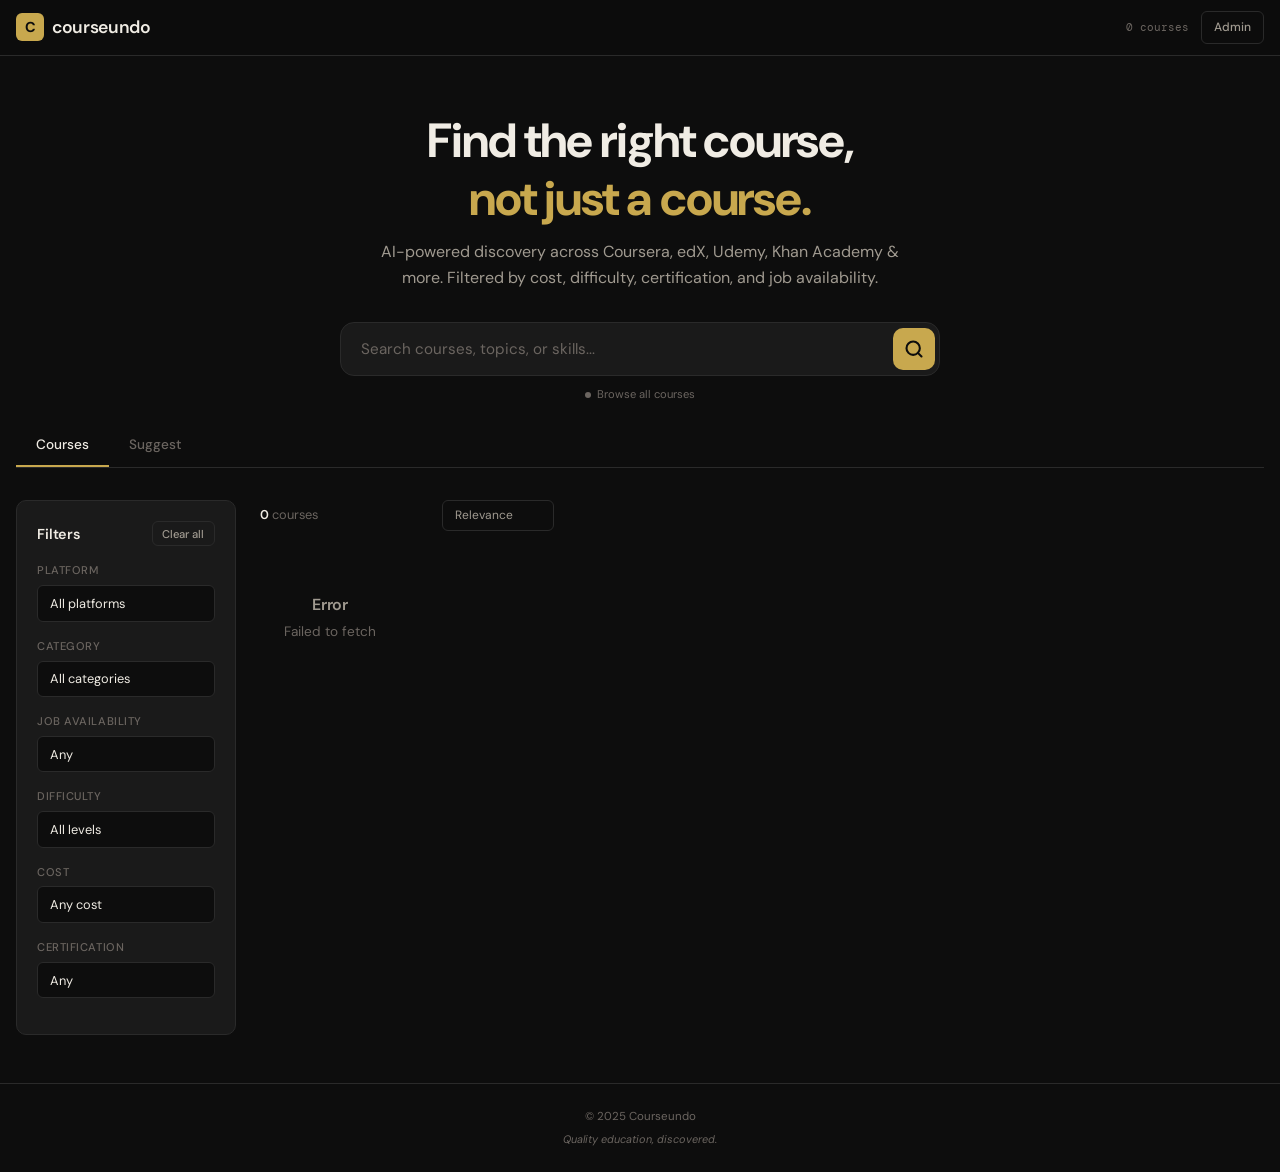
==== commit 9abf054b: "Complete mobile-first redesign - premium UI system, functional nav, all fixes" ====
--- a/index.html
+++ b/index.html
@@ -4,53 +4,109 @@
 <head>
     <meta charset="UTF-8">
     <meta name="viewport" content="width=device-width, initial-scale=1.0">
-    <title>Courseundo — Discover Free Online Courses</title>
-    <meta name="description" content="Discover, organize, and share free online courses with AI-powered search.">
+    <meta name="description"
+        content="Find free and affordable courses from top online learning platforms. AI-powered course discovery with skill gap analysis.">
+    <meta name="theme-color" content="#0D0D0D">
+    <title>Courseundo — Find the Right Course</title>
+    <link rel="preconnect" href="https://fonts.googleapis.com">
+    <link rel="preconnect" href="https://fonts.gstatic.com" crossorigin>
+    <link
+        href="https://fonts.googleapis.com/css2?family=DM+Sans:ital,opsz,wght@0,9..40,300;0,9..40,400;0,9..40,500;0,9..40,600;0,9..40,700;1,9..40,400&family=DM+Mono:wght@400;500&display=swap"
+        rel="stylesheet">
     <link rel="stylesheet" href="css/style.css">
-    <link rel="icon"
-        href="data:image/svg+xml,<svg xmlns='http://www.w3.org/2000/svg' viewBox='0 0 100 100'><text y='.9em' font-size='90'>📚</text></svg>">
 </head>
 
 <body>
-    <div class="app-wrapper">
-
-        <header class="site-header">
-            <div class="container">
-                <div class="header-inner">
-                    <div class="site-brand">
-                        <h1 class="site-title">Course<span>undo</span></h1>
-                        <p class="site-tagline">Discover free courses · AI-powered search · Community-driven</p>
-                    </div>
-                    <div class="header-stats">
-                        <div class="stat-item">
-                            <div class="stat-value" id="header-course-count">0</div>
-                            <div class="stat-label">Courses</div>
-                        </div>
-                    </div>
-                </div>
-            </div>
-        </header>
-
-        <section class="search-section">
-            <div class="container">
-                <div class="search-bar-wrapper">
-                    <span class="search-icon">&#128269;</span>
-                    <input type="text" id="search-input" class="search-bar" placeholder="Search courses..."
-                        autocomplete="off" aria-label="Search courses">
-                    <button type="button" id="search-btn" class="btn btn-primary">Search</button>
-                </div>
-                <div id="search-mode" class="search-mode-indicator">
-                    <span class="dot" style="background:var(--text-muted)"></span> Keyword search
-                </div>
-            </div>
-        </section>
-
-        <section class="container">
-            <div class="filters-row">
+
+    <!-- ==================== HEADER ==================== -->
+    <header class="header">
+        <div class="container header-inner">
+            <a href="/" class="logo" aria-label="Courseundo Home">
+                <span class="logo-icon">C</span>
+                <span class="logo-text">courseundo</span>
+            </a>
+            <div class="header-right">
+                <span class="header-count"><span id="header-course-count">0</span> courses</span>
+                <a href="admin.html" class="btn btn-ghost btn-sm">Admin</a>
+            </div>
+            <button class="mobile-menu-btn" id="mobile-menu-btn" aria-label="Open menu" aria-expanded="false">
+                <span></span><span></span><span></span>
+            </button>
+        </div>
+    </header>
+
+    <!-- ==================== MOBILE NAV OVERLAY ==================== -->
+    <nav class="mobile-nav-overlay" id="mobile-nav-overlay" aria-hidden="true">
+        <div class="mobile-nav-panel">
+            <div class="mobile-nav-header">
+                <span class="logo"><span class="logo-icon">C</span><span class="logo-text">courseundo</span></span>
+                <button class="mobile-nav-close" id="mobile-nav-close" aria-label="Close menu">&times;</button>
+            </div>
+            <div class="mobile-nav-links">
+                <a href="/" class="mobile-nav-link active">Courses</a>
+                <a href="admin.html" class="mobile-nav-link">Admin</a>
+            </div>
+            <div class="mobile-nav-count">
+                <span id="mobile-course-count">0</span> courses indexed
+            </div>
+        </div>
+    </nav>
+
+    <!-- ==================== HERO ==================== -->
+    <section class="hero">
+        <div class="container">
+            <h1 class="hero-title">Find the right course,<br><span class="hero-accent">not just a course.</span></h1>
+            <p class="hero-subtitle">AI-powered discovery across Coursera, edX, Udemy, Khan Academy &amp; more. Filtered
+                by cost, difficulty, certification, and job availability.</p>
+        </div>
+    </section>
+
+    <!-- ==================== SEARCH BAR ==================== -->
+    <section class="search-section">
+        <div class="container">
+            <div class="search-bar">
+                <input type="text" id="search-input" class="search-input"
+                    placeholder="Search courses, topics, or skills..." autocomplete="off" aria-label="Search courses">
+                <button type="button" id="search-btn" class="search-btn" aria-label="Search">
+                    <svg width="20" height="20" viewBox="0 0 24 24" fill="none" stroke="currentColor" stroke-width="2.5"
+                        stroke-linecap="round" stroke-linejoin="round">
+                        <circle cx="11" cy="11" r="8" />
+                        <line x1="21" y1="21" x2="16.65" y2="16.65" />
+                    </svg>
+                </button>
+            </div>
+            <div class="search-meta" id="search-mode">
+                <span class="dot" style="background:var(--text-muted)"></span> Browse all courses
+            </div>
+        </div>
+    </section>
+
+    <!-- ==================== TABS ==================== -->
+    <section class="tabs-section">
+        <div class="container">
+            <div class="tabs" role="tablist">
+                <button type="button" class="tab-btn active" data-tab="courses" role="tab"
+                    aria-selected="true">Courses</button>
+                <button type="button" class="tab-btn" data-tab="suggestions" role="tab"
+                    aria-selected="false">Suggest</button>
+            </div>
+        </div>
+    </section>
+
+    <!-- ==================== MAIN CONTENT ==================== -->
+    <main class="main">
+        <div class="container main-layout">
+
+            <!-- SIDEBAR FILTERS -->
+            <aside class="sidebar" id="sidebar">
+                <div class="sidebar-header">
+                    <h2 class="sidebar-title">Filters</h2>
+                    <button type="button" id="clear-filters" class="btn btn-ghost btn-xs">Clear all</button>
+                </div>
                 <div class="filter-group">
                     <label class="filter-label" for="filter-platform">Platform</label>
                     <select id="filter-platform" class="filter-select">
-                        <option value="">All Platforms</option>
+                        <option value="">All platforms</option>
                         <option value="Coursera">Coursera</option>
                         <option value="edX">edX</option>
                         <option value="Udemy">Udemy</option>
@@ -58,28 +114,32 @@
                         <option value="Udacity">Udacity</option>
                         <option value="FutureLearn">FutureLearn</option>
                         <option value="LinkedIn Learning">LinkedIn Learning</option>
-                        <option value="Other">Other</option>
                     </select>
                 </div>
                 <div class="filter-group">
                     <label class="filter-label" for="filter-category">Category</label>
                     <select id="filter-category" class="filter-select">
-                        <option value="">All Categories</option>
-                        <option value="Programming">Programming</option>
+                        <option value="">All categories</option>
+                        <option value="Computer Science">Computer Science</option>
                         <option value="Data Science">Data Science</option>
-                        <option value="AI/ML">AI/ML</option>
                         <option value="Business">Business</option>
+                        <option value="AI & ML">AI & ML</option>
                         <option value="Design">Design</option>
+                        <option value="Health">Health</option>
                         <option value="Language">Language</option>
-                        <option value="Math">Math</option>
-                        <option value="Science">Science</option>
-                        <option value="Other">Other</option>
-                    </select>
-                </div>
-                <div class="filter-group">
-                    <label class="filter-label" for="filter-difficulty">Level</label>
+                    </select>
+                </div>
+                <div class="filter-group">
+                    <label class="filter-label" for="filter-job-available">Job Availability</label>
+                    <select id="filter-job-available" class="filter-select">
+                        <option value="">Any</option>
+                        <option value="Yes">Job opportunities</option>
+                    </select>
+                </div>
+                <div class="filter-group">
+                    <label class="filter-label" for="filter-difficulty">Difficulty</label>
                     <select id="filter-difficulty" class="filter-select">
-                        <option value="">Any</option>
+                        <option value="">All levels</option>
                         <option value="Beginner">Beginner</option>
                         <option value="Intermediate">Intermediate</option>
                         <option value="Advanced">Advanced</option>
@@ -88,134 +148,142 @@
                 <div class="filter-group">
                     <label class="filter-label" for="filter-cost">Cost</label>
                     <select id="filter-cost" class="filter-select">
-                        <option value="">Any</option>
+                        <option value="">Any cost</option>
                         <option value="Free">Free</option>
                         <option value="Paid">Paid</option>
-                        <option value="Subscription">Subscription</option>
-                        <option value="Freemium">Freemium</option>
-                    </select>
-                </div>
-                <div class="filter-group">
-                    <label class="filter-label" for="filter-certification">Cert</label>
+                    </select>
+                </div>
+                <div class="filter-group">
+                    <label class="filter-label" for="filter-certification">Certification</label>
                     <select id="filter-certification" class="filter-select">
                         <option value="">Any</option>
-                        <option value="Yes">Yes</option>
-                        <option value="No">No</option>
-                    </select>
-                </div>
-                <div class="filter-group">
-                    <label class="filter-label" for="filter-job-available">Jobs</label>
-                    <select id="filter-job-available" class="filter-select">
-                        <option value="">Any</option>
-                        <option value="Yes">Yes</option>
-                        <option value="No">No</option>
-                    </select>
-                </div>
-            </div>
-
-            <div class="sort-row">
-                <span id="results-count" class="results-count"><strong>0</strong> courses</span>
-                <div style="display:flex;gap:0.6rem;align-items:center;flex-wrap:wrap">
-                    <select id="sort-select" class="filter-select" aria-label="Sort">
-                        <option value="relevance">Relevance</option>
-                        <option value="rating-high">Rating: High</option>
-                        <option value="rating-low">Rating: Low</option>
-                        <option value="newest">Newest</option>
-                        <option value="oldest">Oldest</option>
-                        <option value="alpha-az">A-Z</option>
-                        <option value="alpha-za">Z-A</option>
-                        <option value="cost-free">Free First</option>
-                    </select>
-                    <button type="button" id="clear-filters" class="clear-filters-btn">Clear Filters</button>
-                </div>
-            </div>
-        </section>
-
-        <main class="container">
-            <nav class="tabs-nav" role="tablist">
-                <button type="button" class="tab-btn active" data-tab="courses" role="tab">Courses</button>
-                <button type="button" class="tab-btn" data-tab="suggestions" role="tab">Community Suggestions</button>
-                <button type="button" class="tab-btn" data-tab="suggest" role="tab">Suggest a Course</button>
-            </nav>
-
-            <div id="panel-courses" class="tab-panel active" role="tabpanel">
-                <div id="courses-grid" class="courses-grid">
-                    <div class="loading-spinner">
-                        <div class="spinner"></div><span class="loading-text">Loading...</span>
+                        <option value="Yes">Offers certificate</option>
+                    </select>
+                </div>
+                <button type="button" class="btn btn-primary btn-block mobile-filter-done" id="mobile-filter-done">Show
+                    results</button>
+            </aside>
+
+            <!-- CONTENT PANELS -->
+            <div class="content">
+                <!-- Courses Panel -->
+                <div class="tab-panel active" id="panel-courses" role="tabpanel">
+                    <div class="content-bar">
+                        <span class="results-count" id="results-count"><strong>0</strong> courses</span>
+                        <select id="sort-select" class="sort-select" aria-label="Sort courses">
+                            <option value="relevance">Relevance</option>
+                            <option value="rating-high">Rating: High</option>
+                            <option value="rating-low">Rating: Low</option>
+                            <option value="newest">Newest</option>
+                            <option value="oldest">Oldest</option>
+                            <option value="alpha-az">A &rarr; Z</option>
+                            <option value="alpha-za">Z &rarr; A</option>
+                            <option value="cost-free">Free first</option>
+                        </select>
+                        <button type="button" class="btn btn-ghost btn-xs filter-toggle-btn" id="filter-toggle-btn">
+                            <svg width="16" height="16" viewBox="0 0 24 24" fill="none" stroke="currentColor"
+                                stroke-width="2" stroke-linecap="round">
+                                <line x1="4" y1="6" x2="20" y2="6" />
+                                <line x1="8" y1="12" x2="20" y2="12" />
+                                <line x1="12" y1="18" x2="20" y2="18" />
+                            </svg>
+                            Filters
+                        </button>
                     </div>
-                </div>
-                <div id="pagination" class="pagination"></div>
-            </div>
-
-            <div id="panel-suggestions" class="tab-panel" role="tabpanel">
-                <div id="suggestions-list"></div>
-            </div>
-
-            <div id="panel-suggest" class="tab-panel" role="tabpanel">
-                <form id="suggest-form" class="suggest-form" autocomplete="off" novalidate>
-                    <div style="position:absolute;left:-9999px" aria-hidden="true">
-                        <input type="text" id="sug-website" tabindex="-1" autocomplete="off">
+                    <div class="courses-grid" id="courses-grid"></div>
+                    <div class="pagination" id="pagination"></div>
+                </div>
+
+                <!-- Suggestions Panel -->
+                <div class="tab-panel" id="panel-suggestions" role="tabpanel">
+                    <div class="suggest-intro">
+                        <h2>Suggest a Course</h2>
+                        <p>Know a great course we're missing? Submit it and help others discover quality learning
+                            resources.</p>
                     </div>
-                    <h2>Recommend a Course</h2>
-                    <p style="font-size:0.85rem;color:var(--text-secondary)">Know a great course? Share it with the
-                        community.</p>
-                    <div class="form-group">
-                        <label class="form-label" for="sug-title">Course Title <span class="required">*</span></label>
-                        <input type="text" id="sug-title" class="form-input"
-                            placeholder="e.g., Machine Learning Specialization" required minlength="5" maxlength="200">
-                    </div>
-                    <div class="form-group">
-                        <label class="form-label" for="sug-link">Course URL <span class="required">*</span></label>
-                        <input type="url" id="sug-link" class="form-input" placeholder="https://coursera.org/learn/..."
-                            required>
-                        <div id="duplicate-warning" class="duplicate-warning"></div>
-                    </div>
-                    <div class="form-group">
-                        <label class="form-label" for="sug-platform">Platform</label>
-                        <input type="text" id="sug-platform" class="form-input" placeholder="Coursera, edX, etc.">
-                    </div>
-                    <div style="display:grid;grid-template-columns:1fr 1fr;gap:0.85rem">
-                        <div class="form-group">
-                            <label class="form-label" for="sug-name">Your Name</label>
-                            <input type="text" id="sug-name" class="form-input" placeholder="Optional">
+                    <form id="suggest-form" class="suggest-form" novalidate>
+                        <div class="form-row">
+                            <div class="form-group">
+                                <label class="form-label" for="sug-title">Course Title <span
+                                        class="req">*</span></label>
+                                <input type="text" id="sug-title" class="form-input"
+                                    placeholder="e.g. Machine Learning by Andrew Ng" required minlength="5"
+                                    maxlength="200">
+                            </div>
+                            <div class="form-group">
+                                <label class="form-label" for="sug-link">Course URL <span class="req">*</span></label>
+                                <input type="url" id="sug-link" class="form-input"
+                                    placeholder="https://coursera.org/..." required>
+                                <div class="duplicate-warning" id="duplicate-warning"></div>
+                            </div>
+                        </div>
+                        <div class="form-row form-row-3">
+                            <div class="form-group">
+                                <label class="form-label" for="sug-platform">Platform</label>
+                                <input type="text" id="sug-platform" class="form-input" placeholder="Coursera, edX...">
+                            </div>
+                            <div class="form-group">
+                                <label class="form-label" for="sug-name">Your Name</label>
+                                <input type="text" id="sug-name" class="form-input" placeholder="Optional">
+                            </div>
+                            <div class="form-group">
+                                <label class="form-label" for="sug-email">Your Email</label>
+                                <input type="email" id="sug-email" class="form-input" placeholder="Optional">
+                            </div>
                         </div>
                         <div class="form-group">
-                            <label class="form-label" for="sug-email">Your Email</label>
-                            <input type="email" id="sug-email" class="form-input" placeholder="For notification">
+                            <label class="form-label" for="sug-notes">Why is this course valuable?</label>
+                            <textarea id="sug-notes" class="form-input form-textarea" rows="3"
+                                placeholder="Optional notes..."></textarea>
                         </div>
-                    </div>
-                    <div class="form-group">
-                        <label class="form-label" for="sug-notes">Notes</label>
-                        <textarea id="sug-notes" class="form-textarea" placeholder="Why recommend this?"
-                            maxlength="2000" rows="3"></textarea>
-                    </div>
-                    <button type="submit" class="btn btn-primary">Submit Suggestion</button>
-                </form>
-            </div>
-        </main>
-
-        <div id="rating-overlay" class="rating-picker-overlay" role="dialog" aria-label="Rate course">
-            <div class="rating-picker">
-                <h3 id="rating-course-title">Rate this course</h3>
-                <div id="rating-stars" class="rating-picker-stars">
-                    <span class="star" data-value="1">&#9733;</span>
-                    <span class="star" data-value="2">&#9733;</span>
-                    <span class="star" data-value="3">&#9733;</span>
-                    <span class="star" data-value="4">&#9733;</span>
-                    <span class="star" data-value="5">&#9733;</span>
-                </div>
-                <div id="rating-feedback" class="rating-feedback"></div>
-            </div>
-        </div>
-
-        <div id="toast-container" class="toast-container" aria-live="polite"></div>
-
-        <footer class="site-footer">
-            <div class="container">
-                <p>Courseundo — Open source, free forever. Built with Supabase, GitHub Pages, and AI.</p>
-            </div>
-        </footer>
+                        <input type="text" id="sug-website" class="honeypot" tabindex="-1" autocomplete="off"
+                            aria-hidden="true">
+                        <button type="submit" class="btn btn-primary">Submit Suggestion</button>
+                    </form>
+                    <div class="suggestions-list" id="suggestions-list"></div>
+                </div>
+            </div>
+        </div>
+    </main>
+
+    <!-- ==================== FOOTER ==================== -->
+    <footer class="footer">
+        <div class="container footer-inner">
+            <span class="footer-copy">&copy; 2025 Courseundo</span>
+            <span class="footer-tagline">Quality education, discovered.</span>
+        </div>
+    </footer>
+
+    <!-- ==================== RATING OVERLAY ==================== -->
+    <div class="rating-overlay" id="rating-overlay" role="dialog" aria-modal="true" aria-label="Rate course">
+        <div class="rating-picker">
+            <h3 class="rating-picker-title" id="rating-course-title">Rate this course</h3>
+            <div class="rating-picker-stars" id="rating-stars" role="radiogroup" aria-label="Star rating">
+                <span class="star" data-value="1" role="radio" tabindex="0" aria-label="1 star">&#9733;</span>
+                <span class="star" data-value="2" role="radio" tabindex="0" aria-label="2 stars">&#9733;</span>
+                <span class="star" data-value="3" role="radio" tabindex="0" aria-label="3 stars">&#9733;</span>
+                <span class="star" data-value="4" role="radio" tabindex="0" aria-label="4 stars">&#9733;</span>
+                <span class="star" data-value="5" role="radio" tabindex="0" aria-label="5 stars">&#9733;</span>
+            </div>
+            <p class="rating-feedback" id="rating-feedback"></p>
+            <button type="button" class="btn btn-ghost btn-sm rating-close"
+                onclick="document.getElementById('rating-overlay').classList.remove('active')">Cancel</button>
+        </div>
     </div>
+
+    <!-- ==================== MOBILE FILTER TOGGLE BUTTON ==================== -->
+    <button type="button" class="fab-filter" id="fab-filter" aria-label="Toggle filters">
+        <svg width="22" height="22" viewBox="0 0 24 24" fill="none" stroke="currentColor" stroke-width="2.5"
+            stroke-linecap="round">
+            <line x1="4" y1="6" x2="20" y2="6" />
+            <line x1="8" y1="12" x2="20" y2="12" />
+            <line x1="12" y1="18" x2="20" y2="18" />
+        </svg>
+    </button>
+
+    <!-- ==================== TOASTS ==================== -->
+    <div class="toast-container" id="toast-container" aria-live="polite"></div>
+
     <script src="js/app.js"></script>
 </body>
 
--- a/css/style.css
+++ b/css/style.css
@@ -1,54 +1,54 @@
-/* ==========================================================================
-   Courseundo — Complete Design System
-   Dark editorial aesthetic · Fully responsive · Accessible
-   ========================================================================== */
-
-@import url('https://fonts.googleapis.com/css2?family=Cormorant+Garamond:wght@300;400;600;700&family=DM+Mono:wght@300;400;500&display=swap');
-
-/* ---------- Variables ---------- */
+/* ===========================================================
+   COURSEUNDO — MOBILE-FIRST DESIGN SYSTEM
+   Premium feel through spacing, typography, and restraint.
+   =========================================================== */
+
+/* ---- CUSTOM PROPERTIES ---- */
 :root {
-    --bg: #0c0c0e;
-    --bg-surface: #141418;
-    --bg-card: #1a1a20;
-    --bg-elevated: #222228;
-    --bg-hover: #2a2a32;
-    --accent: #e2a63d;
-    --accent-dim: #b8872f;
-    --accent-glow: rgba(226, 166, 61, 0.15);
-    --accent-text: #f0c96a;
-    --green: #34d399;
-    --green-dim: rgba(52, 211, 153, 0.15);
-    --blue: #60a5fa;
-    --blue-dim: rgba(96, 165, 250, 0.15);
-    --orange: #fb923c;
-    --orange-dim: rgba(251, 146, 60, 0.15);
-    --purple: #a78bfa;
-    --purple-dim: rgba(167, 139, 250, 0.15);
-    --red: #f87171;
-    --red-dim: rgba(248, 113, 113, 0.15);
-    --text-primary: #eeeae2;
-    --text-secondary: #a8a29e;
-    --text-muted: #6b6660;
-    --text-inverse: #0c0c0e;
-    --border: rgba(255, 255, 255, 0.06);
-    --border-accent: rgba(226, 166, 61, 0.3);
+    --bg: #0D0D0D;
+    --bg-elevated: #151515;
+    --surface: #1A1A1A;
+    --surface-hover: #222222;
+    --border: #2A2A2A;
+    --border-light: #333333;
+
+    --text-primary: #F0ECE4;
+    --text-secondary: #A09A90;
+    --text-muted: #6B6560;
+
+    --accent: #C8A84E;
+    --accent-hover: #D4B85A;
+    --accent-text: #C8A84E;
+    --accent-bg: rgba(200, 168, 78, 0.12);
+
+    --green: #4ADE80;
+    --green-bg: rgba(74, 222, 128, 0.12);
+    --red: #F87171;
+    --red-bg: rgba(248, 113, 113, 0.12);
+    --blue: #60A5FA;
+    --blue-bg: rgba(96, 165, 250, 0.12);
+    --yellow: #FBBF24;
+    --yellow-bg: rgba(251, 191, 36, 0.12);
+
+    --font-sans: 'DM Sans', -apple-system, BlinkMacSystemFont, 'Segoe UI', sans-serif;
+    --font-mono: 'DM Mono', 'SF Mono', 'Fira Code', monospace;
+
     --radius-sm: 6px;
-    --radius-md: 10px;
-    --radius-lg: 16px;
-    --radius-xl: 24px;
-    --shadow-sm: 0 1px 2px rgba(0, 0, 0, 0.3);
-    --shadow-md: 0 4px 16px rgba(0, 0, 0, 0.4);
-    --shadow-lg: 0 8px 32px rgba(0, 0, 0, 0.5);
-    --shadow-glow: 0 0 20px var(--accent-glow);
-    --font-display: 'Cormorant Garamond', Georgia, serif;
-    --font-mono: 'DM Mono', 'Courier New', monospace;
-    --font-body: -apple-system, BlinkMacSystemFont, 'Segoe UI', Roboto, sans-serif;
-    --transition-fast: 0.15s ease;
-    --transition-med: 0.3s ease;
-    --sidebar-width: 240px;
-}
-
-/* ---------- Reset ---------- */
+    --radius: 10px;
+    --radius-lg: 14px;
+    --radius-xl: 20px;
+
+    --shadow-sm: 0 1px 3px rgba(0, 0, 0, 0.4);
+    --shadow: 0 4px 16px rgba(0, 0, 0, 0.5);
+    --shadow-lg: 0 12px 40px rgba(0, 0, 0, 0.6);
+
+    --header-h: 56px;
+    --sidebar-w: 240px;
+
+    --ease: cubic-bezier(0.22, 1, 0.36, 1);
+}
+
+/* ---- RESET ---- */
 *,
 *::before,
 *::after {
@@ -59,1626 +59,2047 @@
 
 html {
     font-size: 16px;
+    -webkit-text-size-adjust: 100%;
     scroll-behavior: smooth;
+}
+
+body {
+    font-family: var(--font-sans);
+    font-weight: 400;
+    line-height: 1.6;
+    color: var(--text-primary);
+    background: var(--bg);
     -webkit-font-smoothing: antialiased;
-}
-
-body {
-    font-family: var(--font-body);
-    background: var(--bg);
-    color: var(--text-primary);
-    line-height: 1.6;
-    min-height: 100vh;
+    -moz-osx-font-smoothing: grayscale;
+    overflow-x: hidden;
 }
 
 a {
     color: var(--accent-text);
     text-decoration: none;
-    transition: color var(--transition-fast);
+    transition: color 0.15s ease;
 }
 
 a:hover {
-    color: var(--accent);
-}
-
-::selection {
-    background: var(--accent);
-    color: var(--text-inverse);
+    color: var(--accent-hover);
 }
 
 img {
     max-width: 100%;
-}
-
-button {
-    cursor: pointer;
-    font-family: inherit;
-}
-
+    display: block;
+}
+
+button,
 input,
 select,
 textarea {
     font-family: inherit;
-}
-
-/* Grain overlay */
-body::after {
-    content: '';
-    position: fixed;
-    inset: 0;
-    background: url("data:image/svg+xml,%3Csvg viewBox='0 0 200 200' xmlns='http://www.w3.org/2000/svg'%3E%3Cfilter id='n'%3E%3CfeTurbulence type='fractalNoise' baseFrequency='0.9' numOctaves='4'/%3E%3C/filter%3E%3Crect width='100%25' height='100%25' filter='url(%23n)' opacity='0.5'/%3E%3C/svg%3E");
-    opacity: 0.03;
-    pointer-events: none;
-    z-index: 99999;
-}
-
-/* Scrollbar */
-::-webkit-scrollbar {
-    width: 6px;
-    height: 6px;
-}
-
-::-webkit-scrollbar-track {
-    background: transparent;
-}
-
-::-webkit-scrollbar-thumb {
-    background: var(--bg-elevated);
-    border-radius: 3px;
-}
-
-/* ---------- Layout ---------- */
+    font-size: inherit;
+    color: inherit;
+    border: none;
+    background: none;
+    outline: none;
+}
+
+button {
+    cursor: pointer;
+}
+
+ul,
+ol {
+    list-style: none;
+}
+
+/* ---- UTILITIES ---- */
+.hidden {
+    display: none !important;
+}
+
+.req {
+    color: var(--red);
+}
+
 .container {
     width: 100%;
     max-width: 1280px;
     margin: 0 auto;
-    padding: 0 1.5rem;
-}
-
-/* ---------- Buttons ---------- */
+    padding: 0 1rem;
+}
+
+.honeypot {
+    position: absolute;
+    left: -9999px;
+    opacity: 0;
+    height: 0;
+    width: 0;
+}
+
+/* ---- TYPOGRAPHY ---- */
+h1,
+h2,
+h3,
+h4 {
+    font-weight: 600;
+    line-height: 1.25;
+    letter-spacing: -0.01em;
+}
+
+/* ---- BUTTONS ---- */
 .btn {
+    display: inline-flex;
+    align-items: center;
+    justify-content: center;
+    gap: 0.4rem;
+    font-weight: 500;
+    border-radius: var(--radius-sm);
+    transition: all 0.2s var(--ease);
+    white-space: nowrap;
+    user-select: none;
+}
+
+.btn-primary {
+    background: var(--accent);
+    color: #0D0D0D;
+    padding: 0.6rem 1.25rem;
+    font-size: 0.875rem;
+}
+
+.btn-primary:hover {
+    background: var(--accent-hover);
+    letter-spacing: 0.02em;
+}
+
+.btn-primary:active {
+    transform: scale(0.97);
+}
+
+.btn-ghost {
+    border: 1px solid var(--border);
+    color: var(--text-secondary);
+    padding: 0.55rem 1rem;
+    font-size: 0.8rem;
+}
+
+.btn-ghost:hover {
+    border-color: var(--text-muted);
+    color: var(--text-primary);
+}
+
+.btn-danger {
+    background: var(--red);
+    color: #fff;
+    padding: 0.55rem 1rem;
+    font-size: 0.8rem;
+}
+
+.btn-danger:hover {
+    opacity: 0.85;
+}
+
+.btn-sm {
+    padding: 0.4rem 0.75rem;
+    font-size: 0.75rem;
+}
+
+.btn-xs {
+    padding: 0.3rem 0.6rem;
+    font-size: 0.7rem;
+}
+
+.btn-block {
+    width: 100%;
+}
+
+/* ---- FORMS ---- */
+.form-group {
+    margin-bottom: 0.85rem;
+}
+
+.form-label {
+    display: block;
+    font-size: 0.75rem;
+    font-weight: 500;
+    color: var(--text-secondary);
+    margin-bottom: 0.35rem;
+    letter-spacing: 0.03em;
+    text-transform: uppercase;
+}
+
+.form-input {
+    width: 100%;
+    padding: 0.65rem 0.85rem;
+    background: var(--bg);
+    border: 1px solid var(--border);
+    border-radius: var(--radius-sm);
+    color: var(--text-primary);
+    font-size: 0.875rem;
+    transition: border-color 0.2s ease, box-shadow 0.2s ease;
+}
+
+.form-input:focus {
+    border-color: var(--accent);
+    box-shadow: 0 0 0 3px var(--accent-bg);
+}
+
+.form-input::placeholder {
+    color: var(--text-muted);
+}
+
+.form-textarea {
+    resize: vertical;
+    min-height: 80px;
+}
+
+select.form-input {
+    cursor: pointer;
+    appearance: none;
+    background-image: url("data:image/svg+xml,%3Csvg width='12' height='12' viewBox='0 0 24 24' fill='none' stroke='%236B6560' stroke-width='2.5' stroke-linecap='round' stroke-linejoin='round'%3E%3Cpolyline points='6 9 12 15 18 9'/%3E%3C/svg%3E");
+    background-repeat: no-repeat;
+    background-position: right 0.75rem center;
+    padding-right: 2.25rem;
+}
+
+.form-row {
+    display: flex;
+    flex-direction: column;
+    gap: 0.85rem;
+}
+
+.form-section-title {
+    font-size: 1rem;
+    margin-bottom: 1rem;
+    padding-bottom: 0.5rem;
+    border-bottom: 1px solid var(--border);
+}
+
+.form-actions {
+    display: flex;
+    flex-wrap: wrap;
+    gap: 0.5rem;
+    margin-top: 1rem;
+    padding-top: 1rem;
+    border-top: 1px solid var(--border);
+}
+
+.json-feedback {
+    font-size: 0.7rem;
+    margin-top: 0.25rem;
+}
+
+/* ---- BADGES ---- */
+.badge {
+    display: inline-block;
+    font-size: 0.65rem;
+    font-weight: 600;
+    padding: 0.2rem 0.55rem;
+    border-radius: 999px;
+    text-transform: uppercase;
+    letter-spacing: 0.05em;
+}
+
+.badge-category {
+    background: var(--blue-bg);
+    color: var(--blue);
+}
+
+.badge-difficulty-beginner {
+    background: var(--green-bg);
+    color: var(--green);
+}
+
+.badge-difficulty-intermediate {
+    background: var(--yellow-bg);
+    color: var(--yellow);
+}
+
+.badge-difficulty-advanced {
+    background: var(--red-bg);
+    color: var(--red);
+}
+
+.badge-cost-free {
+    background: var(--green-bg);
+    color: var(--green);
+}
+
+.badge-cost-paid {
+    background: var(--yellow-bg);
+    color: var(--yellow);
+}
+
+.badge-cert {
+    background: var(--accent-bg);
+    color: var(--accent-text);
+}
+
+.badge-job {
+    background: var(--blue-bg);
+    color: var(--blue);
+}
+
+.badge-pending {
+    background: var(--yellow-bg);
+    color: var(--yellow);
+}
+
+/* ---- HEADER ---- */
+.header {
+    position: sticky;
+    top: 0;
+    z-index: 100;
+    background: rgba(13, 13, 13, 0.85);
+    backdrop-filter: blur(16px);
+    -webkit-backdrop-filter: blur(16px);
+    border-bottom: 1px solid var(--border);
+    height: var(--header-h);
+}
+
+.header-inner {
+    display: flex;
+    align-items: center;
+    justify-content: space-between;
+    height: 100%;
+}
+
+.logo {
+    display: flex;
+    align-items: center;
+    gap: 0.5rem;
+    color: var(--text-primary);
+    font-weight: 600;
+    font-size: 1.1rem;
+}
+
+.logo:hover {
+    color: var(--text-primary);
+}
+
+.logo-icon {
+    width: 28px;
+    height: 28px;
+    display: flex;
+    align-items: center;
+    justify-content: center;
+    background: var(--accent);
+    color: #0D0D0D;
+    border-radius: var(--radius-sm);
+    font-weight: 700;
+    font-size: 0.9rem;
+}
+
+.logo-text {
+    letter-spacing: -0.02em;
+}
+
+.header-right {
+    display: flex;
+    align-items: center;
+    gap: 0.75rem;
+}
+
+.header-count {
+    font-family: var(--font-mono);
+    font-size: 0.7rem;
+    color: var(--text-muted);
+}
+
+/* Mobile menu button */
+.mobile-menu-btn {
+    display: flex;
+    flex-direction: column;
+    justify-content: center;
+    gap: 4px;
+    width: 28px;
+    height: 28px;
+    background: none;
+    border: none;
+    cursor: pointer;
+    padding: 0;
+}
+
+.mobile-menu-btn span {
+    display: block;
+    width: 100%;
+    height: 2px;
+    background: var(--text-primary);
+    border-radius: 2px;
+    transition: all 0.25s var(--ease);
+}
+
+.mobile-menu-btn.active span:nth-child(1) {
+    transform: translateY(6px) rotate(45deg);
+}
+
+.mobile-menu-btn.active span:nth-child(2) {
+    opacity: 0;
+}
+
+.mobile-menu-btn.active span:nth-child(3) {
+    transform: translateY(-6px) rotate(-45deg);
+}
+
+@media (min-width: 768px) {
+    .mobile-menu-btn {
+        display: none;
+    }
+}
+
+@media (max-width: 767px) {
+    .header-right {
+        display: none;
+    }
+}
+
+/* Mobile nav overlay */
+.mobile-nav-overlay {
+    position: fixed;
+    inset: 0;
+    z-index: 200;
+    background: rgba(0, 0, 0, 0.7);
+    backdrop-filter: blur(8px);
+    opacity: 0;
+    visibility: hidden;
+    transition: opacity 0.3s var(--ease), visibility 0.3s var(--ease);
+}
+
+.mobile-nav-overlay.active {
+    opacity: 1;
+    visibility: visible;
+}
+
+.mobile-nav-panel {
+    position: absolute;
+    right: 0;
+    top: 0;
+    bottom: 0;
+    width: 280px;
+    max-width: 85vw;
+    background: var(--surface);
+    padding: 1.5rem;
+    transform: translateX(100%);
+    transition: transform 0.35s var(--ease);
+    display: flex;
+    flex-direction: column;
+}
+
+.mobile-nav-overlay.active .mobile-nav-panel {
+    transform: translateX(0);
+}
+
+.mobile-nav-header {
+    display: flex;
+    align-items: center;
+    justify-content: space-between;
+    margin-bottom: 2rem;
+}
+
+.mobile-nav-close {
+    font-size: 1.8rem;
+    color: var(--text-muted);
+    background: none;
+    border: none;
+    cursor: pointer;
+    line-height: 1;
+}
+
+.mobile-nav-link {
+    display: block;
+    padding: 0.85rem 0;
+    font-size: 1rem;
+    font-weight: 500;
+    color: var(--text-secondary);
+    border-bottom: 1px solid var(--border);
+    transition: color 0.15s ease;
+}
+
+.mobile-nav-link.active,
+.mobile-nav-link:hover {
+    color: var(--text-primary);
+}
+
+.mobile-nav-count {
+    margin-top: auto;
     font-family: var(--font-mono);
     font-size: 0.75rem;
-    letter-spacing: 0.06em;
+    color: var(--text-muted);
+}
+
+/* ---- HERO ---- */
+.hero {
+    padding: 2.5rem 0 1.5rem;
+    text-align: center;
+}
+
+.hero-title {
+    font-size: 1.75rem;
+    font-weight: 700;
+    letter-spacing: -0.025em;
+    line-height: 1.2;
+}
+
+.hero-accent {
+    color: var(--accent-text);
+}
+
+.hero-subtitle {
+    font-size: 0.9rem;
+    color: var(--text-secondary);
+    margin-top: 0.75rem;
+    max-width: 540px;
+    margin-left: auto;
+    margin-right: auto;
+    line-height: 1.6;
+}
+
+@media (min-width: 768px) {
+    .hero {
+        padding: 3.5rem 0 2rem;
+    }
+
+    .hero-title {
+        font-size: 2.5rem;
+    }
+
+    .hero-subtitle {
+        font-size: 1rem;
+    }
+}
+
+@media (min-width: 1024px) {
+    .hero-title {
+        font-size: 3rem;
+    }
+}
+
+/* ---- SEARCH ---- */
+.search-section {
+    padding: 0 0 1.25rem;
+}
+
+.search-bar {
+    display: flex;
+    align-items: center;
+    background: var(--surface);
+    border: 1px solid var(--border);
+    border-radius: var(--radius-lg);
+    padding: 0.25rem;
+    transition: border-color 0.2s ease, box-shadow 0.2s ease;
+    max-width: 600px;
+    margin: 0 auto;
+}
+
+.search-bar:focus-within {
+    border-color: var(--accent);
+    box-shadow: 0 0 0 3px var(--accent-bg);
+}
+
+.search-input {
+    flex: 1;
+    padding: 0.75rem 1rem;
+    font-size: 0.95rem;
+    color: var(--text-primary);
+    background: transparent;
+    min-width: 0;
+}
+
+.search-input::placeholder {
+    color: var(--text-muted);
+}
+
+.search-btn {
+    width: 42px;
+    height: 42px;
+    display: flex;
+    align-items: center;
+    justify-content: center;
+    background: var(--accent);
+    color: #0D0D0D;
+    border-radius: var(--radius);
+    flex-shrink: 0;
+    transition: background 0.2s ease;
+}
+
+.search-btn:hover {
+    background: var(--accent-hover);
+}
+
+.search-meta {
+    text-align: center;
+    font-size: 0.7rem;
+    color: var(--text-muted);
+    margin-top: 0.6rem;
+    display: flex;
+    align-items: center;
+    justify-content: center;
+    gap: 0.4rem;
+}
+
+.dot {
+    width: 6px;
+    height: 6px;
+    border-radius: 50%;
+    background: var(--green);
+    display: inline-block;
+}
+
+/* ---- TABS ---- */
+.tabs-section {
+    padding: 0 0 1rem;
+}
+
+.tabs {
+    display: flex;
+    gap: 0;
+    border-bottom: 1px solid var(--border);
+}
+
+.tab-btn {
+    padding: 0.75rem 1.25rem;
+    font-size: 0.85rem;
+    font-weight: 500;
+    color: var(--text-muted);
+    background: none;
+    border: none;
+    border-bottom: 2px solid transparent;
+    cursor: pointer;
+    transition: color 0.15s ease, border-color 0.15s ease;
+}
+
+.tab-btn:hover {
+    color: var(--text-secondary);
+}
+
+.tab-btn.active {
+    color: var(--text-primary);
+    border-bottom-color: var(--accent);
+}
+
+/* ---- MAIN LAYOUT ---- */
+.main {
+    padding: 1rem 0 3rem;
+}
+
+.main-layout {
+    display: flex;
+    flex-direction: column;
+    gap: 1.5rem;
+}
+
+.tab-panel {
+    display: none;
+}
+
+.tab-panel.active {
+    display: block;
+    animation: fadeUp 0.3s var(--ease);
+}
+
+@keyframes fadeUp {
+    from {
+        opacity: 0;
+        transform: translateY(12px);
+    }
+
+    to {
+        opacity: 1;
+        transform: translateY(0);
+    }
+}
+
+/* ---- SIDEBAR ---- */
+.sidebar {
+    background: var(--surface);
+    border: 1px solid var(--border);
+    border-radius: var(--radius);
+    padding: 1.25rem;
+    display: none;
+}
+
+.sidebar.open {
+    display: block;
+}
+
+.sidebar-header {
+    display: flex;
+    align-items: center;
+    justify-content: space-between;
+    margin-bottom: 1rem;
+}
+
+.sidebar-title {
+    font-size: 0.9rem;
+    font-weight: 600;
+}
+
+.filter-group {
+    margin-bottom: 1rem;
+}
+
+.filter-label {
+    display: block;
+    font-size: 0.7rem;
+    font-weight: 500;
+    color: var(--text-muted);
     text-transform: uppercase;
-    font-weight: 500;
-    padding: 0.65rem 1.4rem;
-    border: 1px solid var(--border);
-    border-radius: var(--radius-md);
-    cursor: pointer;
-    transition: all var(--transition-fast);
-    display: inline-flex;
-    align-items: center;
-    justify-content: center;
-    gap: 0.5rem;
-    white-space: nowrap;
-    background: transparent;
-    color: var(--text-secondary);
-}
-
-.btn:hover {
-    color: var(--text-primary);
-    border-color: var(--text-muted);
-}
-
-.btn-primary {
-    background: var(--accent);
-    color: var(--text-inverse);
-    border-color: var(--accent);
-}
-
-.btn-primary:hover {
-    background: var(--accent-dim);
-    letter-spacing: 0.1em;
-    box-shadow: var(--shadow-glow);
-}
-
-.btn-primary:disabled {
-    opacity: 0.5;
-    cursor: not-allowed;
-}
-
-.btn-danger {
-    color: var(--red);
-    border-color: var(--red-dim);
-}
-
-.btn-danger:hover {
-    background: var(--red-dim);
-    border-color: var(--red);
-}
-
-.btn-sm {
-    font-size: 0.65rem;
-    padding: 0.4rem 0.8rem;
-}
-
-/* ---------- Badges ---------- */
-.badge {
-    font-family: var(--font-mono);
-    font-size: 0.55rem;
     letter-spacing: 0.05em;
-    padding: 0.15rem 0.45rem;
-    border-radius: var(--radius-sm);
-    text-transform: uppercase;
-    font-weight: 500;
-    white-space: nowrap;
-}
-
-.badge-category {
-    background: var(--accent-glow);
-    color: var(--accent-text);
-    border: 1px solid var(--border-accent);
-}
-
-.badge-difficulty-beginner {
-    background: var(--green-dim);
-    color: var(--green);
-    border: 1px solid rgba(52, 211, 153, 0.3);
-}
-
-.badge-difficulty-intermediate {
-    background: var(--blue-dim);
-    color: var(--blue);
-    border: 1px solid rgba(96, 165, 250, 0.3);
-}
-
-.badge-difficulty-advanced {
-    background: var(--orange-dim);
-    color: var(--orange);
-    border: 1px solid rgba(251, 146, 60, 0.3);
-}
-
-.badge-cost-free {
-    background: var(--green-dim);
-    color: var(--green);
-    border: 1px solid rgba(52, 211, 153, 0.3);
-}
-
-.badge-cost-paid {
-    background: var(--blue-dim);
-    color: var(--blue);
-}
-
-.badge-cost-subscription {
-    background: var(--purple-dim);
-    color: var(--purple);
-}
-
-.badge-cost-freemium {
-    background: var(--orange-dim);
-    color: var(--orange);
-}
-
-.badge-cert {
-    background: var(--accent-glow);
-    color: var(--accent-text);
-    border: 1px solid var(--border-accent);
-}
-
-.badge-job {
-    background: var(--purple-dim);
-    color: var(--purple);
-    border: 1px solid rgba(167, 139, 250, 0.3);
-}
-
-.badge-pending {
-    background: var(--orange-dim);
-    color: var(--orange);
-    border: 1px solid rgba(251, 146, 60, 0.3);
-}
-
-.platform-coursera {
-    background: #1f4e8c22;
-    color: #60a5fa;
-    border: 1px solid #60a5fa33;
-}
-
-.platform-edx {
-    background: #dc262622;
-    color: #f87171;
-    border: 1px solid #f8717133;
-}
-
-.platform-udemy {
-    background: #a855f722;
-    color: #c084fc;
-    border: 1px solid #c084fc33;
-}
-
-.platform-khan {
-    background: #22c55e22;
-    color: #4ade80;
-    border: 1px solid #4ade8033;
-}
-
-.platform-udacity {
-    background: #f9731622;
-    color: #fb923c;
-    border: 1px solid #fb923c33;
-}
-
-.platform-futurelearn {
-    background: #e2a63d22;
-    color: #f0c96a;
-    border: 1px solid #f0c96a33;
-}
-
-.platform-linkedin {
-    background: #2563eb22;
-    color: #60a5fa;
-    border: 1px solid #60a5fa33;
-}
-
-.platform-other {
-    background: #6b666022;
-    color: #a8a29e;
-    border: 1px solid #a8a29e33;
-}
-
-/* ---------- Form Elements ---------- */
-.form-group {
-    display: flex;
-    flex-direction: column;
-    gap: 0.25rem;
-}
-
-.form-label {
-    font-family: var(--font-mono);
-    font-size: 0.65rem;
-    color: var(--text-secondary);
-    text-transform: uppercase;
-    letter-spacing: 0.08em;
-}
-
-.form-label .required {
-    color: var(--red);
-}
-
-.form-input,
-.form-textarea {
-    font-size: 0.9rem;
-    color: var(--text-primary);
-    background: var(--bg-surface);
-    border: 1px solid var(--border);
-    border-radius: var(--radius-md);
-    padding: 0.65rem 0.85rem;
-    outline: none;
-    transition: border-color var(--transition-fast), box-shadow var(--transition-fast);
+    margin-bottom: 0.3rem;
+}
+
+.filter-select {
     width: 100%;
-}
-
-.form-input:focus,
-.form-textarea:focus {
-    border-color: var(--accent-dim);
-    box-shadow: var(--shadow-glow);
-}
-
-.form-input::placeholder,
-.form-textarea::placeholder {
-    color: var(--text-muted);
-}
-
-.form-textarea {
-    resize: vertical;
-    min-height: 70px;
-}
-
-.form-hint {
-    font-family: var(--font-mono);
-    font-size: 0.6rem;
-    color: var(--text-muted);
-}
-
-.filter-select {
-    padding: 0.45rem 1.8rem 0.45rem 0.65rem;
-    font-family: var(--font-mono);
-    font-size: 0.75rem;
-    color: var(--text-secondary);
-    background: var(--bg-surface);
+    padding: 0.55rem 0.75rem;
+    background: var(--bg);
     border: 1px solid var(--border);
     border-radius: var(--radius-sm);
-    outline: none;
+    color: var(--text-primary);
+    font-size: 0.8rem;
     cursor: pointer;
     appearance: none;
-    background-image: url("data:image/svg+xml,%3Csvg xmlns='http://www.w3.org/2000/svg' width='10' height='10' viewBox='0 0 10 10'%3E%3Cpath d='M2 4l3 3 3-3' stroke='%236b6660' fill='none'/%3E%3C/svg%3E");
+    background-image: url("data:image/svg+xml,%3Csvg width='10' height='10' viewBox='0 0 24 24' fill='none' stroke='%236B6560' stroke-width='2.5'%3E%3Cpolyline points='6 9 12 15 18 9'/%3E%3C/svg%3E");
+    background-repeat: no-repeat;
+    background-position: right 0.6rem center;
+    padding-right: 2rem;
+    transition: border-color 0.15s ease;
+}
+
+.filter-select:focus {
+    border-color: var(--accent);
+}
+
+.filter-select.has-value {
+    border-color: var(--accent);
+    color: var(--text-primary);
+}
+
+.mobile-filter-done {
+    margin-top: 1rem;
+}
+
+@media (min-width: 1024px) {
+    .main-layout {
+        flex-direction: row;
+    }
+
+    .sidebar {
+        display: block;
+        width: 220px;
+        flex-shrink: 0;
+        position: sticky;
+        top: calc(var(--header-h) + 1rem);
+        align-self: flex-start;
+        max-height: calc(100vh - var(--header-h) - 2rem);
+        overflow-y: auto;
+    }
+
+    .mobile-filter-done {
+        display: none;
+    }
+
+    .filter-toggle-btn {
+        display: none;
+    }
+}
+
+/* FAB filter button (mobile only) */
+.fab-filter {
+    position: fixed;
+    bottom: 1.25rem;
+    right: 1.25rem;
+    z-index: 80;
+    width: 52px;
+    height: 52px;
+    border-radius: 50%;
+    background: var(--accent);
+    color: #0D0D0D;
+    display: flex;
+    align-items: center;
+    justify-content: center;
+    box-shadow: var(--shadow-lg);
+    transition: transform 0.2s var(--ease), box-shadow 0.2s ease;
+}
+
+.fab-filter:active {
+    transform: scale(0.92);
+}
+
+@media (min-width: 1024px) {
+    .fab-filter {
+        display: none;
+    }
+}
+
+/* ---- CONTENT BAR ---- */
+.content-bar {
+    display: flex;
+    align-items: center;
+    justify-content: space-between;
+    flex-wrap: wrap;
+    gap: 0.75rem;
+    margin-bottom: 1rem;
+}
+
+.results-count {
+    font-size: 0.8rem;
+    color: var(--text-muted);
+}
+
+.results-count strong {
+    color: var(--text-primary);
+    font-weight: 600;
+}
+
+.sort-select {
+    padding: 0.4rem 2rem 0.4rem 0.75rem;
+    background: var(--bg);
+    border: 1px solid var(--border);
+    border-radius: var(--radius-sm);
+    color: var(--text-secondary);
+    font-size: 0.75rem;
+    cursor: pointer;
+    appearance: none;
+    background-image: url("data:image/svg+xml,%3Csvg width='10' height='10' viewBox='0 0 24 24' fill='none' stroke='%236B6560' stroke-width='2.5'%3E%3Cpolyline points='6 9 12 15 18 9'/%3E%3C/svg%3E");
     background-repeat: no-repeat;
     background-position: right 0.5rem center;
-    transition: border-color var(--transition-fast);
-}
-
-.filter-select:focus,
-.filter-select:hover {
-    border-color: var(--accent-dim);
-}
-
-.filter-select.has-value {
+}
+
+/* ---- COURSE GRID ---- */
+.courses-grid {
+    display: grid;
+    grid-template-columns: 1fr;
+    gap: 0.85rem;
+}
+
+@media (min-width: 640px) {
+    .courses-grid {
+        grid-template-columns: repeat(2, 1fr);
+    }
+}
+
+@media (min-width: 1024px) {
+    .courses-grid {
+        grid-template-columns: 1fr;
+    }
+}
+
+@media (min-width: 1200px) {
+    .courses-grid {
+        grid-template-columns: repeat(2, 1fr);
+    }
+}
+
+/* ---- COURSE CARD ---- */
+.course-card {
+    background: var(--surface);
+    border: 1px solid var(--border);
+    border-radius: var(--radius);
+    padding: 1.15rem;
+    transition: border-color 0.2s ease, transform 0.25s var(--ease), box-shadow 0.25s ease;
+    opacity: 0;
+    animation: fadeUp 0.4s var(--ease) forwards;
+}
+
+.course-card:hover {
+    border-color: var(--border-light);
+    transform: translateY(-2px);
+    box-shadow: var(--shadow);
+}
+
+.card-header {
+    display: flex;
+    flex-direction: column;
+    gap: 0.4rem;
+    margin-bottom: 0.6rem;
+}
+
+.card-title {
+    font-size: 0.9rem;
+    font-weight: 600;
+    line-height: 1.35;
+}
+
+.card-title a {
+    color: var(--text-primary);
+    transition: color 0.15s ease;
+}
+
+.card-title a:hover {
     color: var(--accent-text);
-    border-color: var(--border-accent);
-}
-
-.filter-group {
-    display: flex;
-    flex-direction: column;
-    gap: 0.15rem;
-}
-
-.filter-label {
+}
+
+.card-platform {
+    font-size: 0.65rem;
+    font-weight: 600;
+    text-transform: uppercase;
+    letter-spacing: 0.06em;
+    padding: 0.15rem 0.5rem;
+    border-radius: 999px;
+    align-self: flex-start;
+}
+
+.platform-coursera {
+    background: rgba(0, 86, 210, 0.15);
+    color: #3B82F6;
+}
+
+.platform-edx {
+    background: rgba(200, 0, 0, 0.12);
+    color: #F87171;
+}
+
+.platform-udemy {
+    background: rgba(165, 94, 234, 0.12);
+    color: #A78BFA;
+}
+
+.platform-khan {
+    background: rgba(20, 191, 150, 0.12);
+    color: #34D399;
+}
+
+.platform-udacity {
+    background: rgba(1, 180, 228, 0.12);
+    color: #38BDF8;
+}
+
+.platform-futurelearn {
+    background: rgba(224, 36, 94, 0.12);
+    color: #FB7185;
+}
+
+.platform-linkedin {
+    background: rgba(10, 102, 194, 0.12);
+    color: #60A5FA;
+}
+
+.platform-other {
+    background: var(--accent-bg);
+    color: var(--accent-text);
+}
+
+.card-badges {
+    display: flex;
+    flex-wrap: wrap;
+    gap: 0.35rem;
+    margin-bottom: 0.5rem;
+}
+
+.card-meta {
+    display: flex;
+    flex-wrap: wrap;
+    gap: 0.5rem;
+    margin-bottom: 0.65rem;
+}
+
+.card-meta-item {
+    font-size: 0.72rem;
+    color: var(--text-muted);
+}
+
+.card-meta-item::before {
+    content: '';
+    display: inline-block;
+    width: 3px;
+    height: 3px;
+    background: var(--text-muted);
+    border-radius: 50%;
+    margin-right: 0.4rem;
+    vertical-align: middle;
+}
+
+.card-meta-item:first-child::before {
+    display: none;
+}
+
+.card-rating {
+    display: flex;
+    align-items: center;
+    gap: 0.5rem;
+    flex-wrap: wrap;
+}
+
+.stars {
+    display: flex;
+    gap: 0.1rem;
+    cursor: pointer;
+}
+
+.star {
+    color: var(--accent);
+    font-size: 0.85rem;
+    transition: transform 0.15s ease;
+}
+
+.star:hover {
+    transform: scale(1.15);
+}
+
+.star.empty {
+    color: var(--border);
+}
+
+.rating-text {
+    font-size: 0.72rem;
     font-family: var(--font-mono);
-    font-size: 0.55rem;
-    color: var(--text-muted);
+    color: var(--text-muted);
+}
+
+.count {
+    font-size: 0.65rem;
+}
+
+.freshness {
+    font-size: 0.6rem;
+    font-weight: 600;
+    padding: 0.12rem 0.45rem;
+    border-radius: 999px;
     text-transform: uppercase;
-    letter-spacing: 0.1em;
-}
-
-/* ---------- Toast ---------- */
+    letter-spacing: 0.04em;
+}
+
+.freshness-green {
+    background: var(--green-bg);
+    color: var(--green);
+}
+
+.freshness-yellow {
+    background: var(--yellow-bg);
+    color: var(--yellow);
+}
+
+.freshness-red {
+    background: var(--red-bg);
+    color: var(--red);
+}
+
+/* ---- PAGINATION ---- */
+.pagination {
+    display: flex;
+    justify-content: center;
+    gap: 0.35rem;
+    margin-top: 1.5rem;
+    flex-wrap: wrap;
+}
+
+.page-btn {
+    min-width: 36px;
+    height: 36px;
+    display: flex;
+    align-items: center;
+    justify-content: center;
+    background: var(--surface);
+    border: 1px solid var(--border);
+    border-radius: var(--radius-sm);
+    color: var(--text-secondary);
+    font-size: 0.8rem;
+    cursor: pointer;
+    transition: all 0.15s ease;
+}
+
+.page-btn:hover:not(:disabled) {
+    border-color: var(--accent);
+    color: var(--text-primary);
+}
+
+.page-btn.active {
+    background: var(--accent);
+    color: #0D0D0D;
+    border-color: var(--accent);
+    font-weight: 600;
+}
+
+.page-btn:disabled {
+    opacity: 0.3;
+    cursor: not-allowed;
+}
+
+/* ---- EMPTY STATE ---- */
+.empty-state {
+    text-align: center;
+    padding: 3rem 1.5rem;
+    color: var(--text-muted);
+}
+
+.empty-state h3 {
+    font-size: 1rem;
+    color: var(--text-secondary);
+    margin-bottom: 0.4rem;
+}
+
+.empty-state p {
+    font-size: 0.85rem;
+}
+
+/* ---- LOADING ---- */
+.loading-spinner {
+    text-align: center;
+    padding: 3rem;
+}
+
+.spinner {
+    width: 32px;
+    height: 32px;
+    border: 3px solid var(--border);
+    border-top-color: var(--accent);
+    border-radius: 50%;
+    animation: spin 0.7s linear infinite;
+    margin: 0 auto 0.75rem;
+}
+
+@keyframes spin {
+    to {
+        transform: rotate(360deg);
+    }
+}
+
+.loading-text {
+    font-size: 0.8rem;
+    color: var(--text-muted);
+}
+
+/* ---- SUGGESTIONS ---- */
+.suggest-intro {
+    margin-bottom: 1.5rem;
+}
+
+.suggest-intro h2 {
+    font-size: 1.25rem;
+    margin-bottom: 0.4rem;
+}
+
+.suggest-intro p {
+    font-size: 0.9rem;
+    color: var(--text-secondary);
+}
+
+.suggest-form {
+    background: var(--surface);
+    border: 1px solid var(--border);
+    border-radius: var(--radius);
+    padding: 1.25rem;
+    margin-bottom: 1.5rem;
+}
+
+.duplicate-warning {
+    font-size: 0.72rem;
+    color: var(--yellow);
+    margin-top: 0.25rem;
+    opacity: 0;
+    max-height: 0;
+    overflow: hidden;
+    transition: opacity 0.2s ease, max-height 0.3s ease;
+}
+
+.duplicate-warning.visible {
+    opacity: 1;
+    max-height: 40px;
+}
+
+.suggestion-card {
+    background: var(--surface);
+    border: 1px solid var(--border);
+    border-radius: var(--radius);
+    padding: 1rem;
+    margin-bottom: 0.75rem;
+    opacity: 0;
+    animation: fadeUp 0.35s var(--ease) forwards;
+}
+
+.suggestion-title {
+    font-size: 0.9rem;
+    font-weight: 600;
+}
+
+.suggestion-title a {
+    color: var(--text-primary);
+}
+
+.suggestion-title a:hover {
+    color: var(--accent-text);
+}
+
+.suggestion-meta {
+    display: flex;
+    flex-wrap: wrap;
+    gap: 0.5rem;
+    font-size: 0.72rem;
+    color: var(--text-muted);
+    margin-top: 0.4rem;
+}
+
+.suggestion-notes {
+    font-size: 0.78rem;
+    color: var(--text-secondary);
+    font-style: italic;
+    margin-top: 0.5rem;
+}
+
+.flex-between {
+    display: flex;
+    align-items: flex-start;
+    justify-content: space-between;
+    gap: 0.5rem;
+}
+
+/* ---- RATING OVERLAY ---- */
+.rating-overlay {
+    position: fixed;
+    inset: 0;
+    z-index: 300;
+    background: rgba(0, 0, 0, 0.65);
+    backdrop-filter: blur(8px);
+    display: flex;
+    align-items: center;
+    justify-content: center;
+    opacity: 0;
+    visibility: hidden;
+    transition: opacity 0.25s var(--ease), visibility 0.25s var(--ease);
+    padding: 1rem;
+}
+
+.rating-overlay.active {
+    opacity: 1;
+    visibility: visible;
+}
+
+.rating-picker {
+    background: var(--surface);
+    border: 1px solid var(--border);
+    border-radius: var(--radius-lg);
+    padding: 2rem;
+    text-align: center;
+    width: 100%;
+    max-width: 360px;
+    transform: scale(0.9);
+    transition: transform 0.3s var(--ease);
+}
+
+.rating-overlay.active .rating-picker {
+    transform: scale(1);
+}
+
+.rating-picker-title {
+    font-size: 1rem;
+    margin-bottom: 1rem;
+}
+
+.rating-picker-stars {
+    display: flex;
+    justify-content: center;
+    gap: 0.4rem;
+    margin-bottom: 0.75rem;
+}
+
+.rating-picker-stars .star {
+    font-size: 2rem;
+    color: var(--border);
+    cursor: pointer;
+    transition: color 0.15s ease, transform 0.15s ease;
+}
+
+.rating-picker-stars .star.active {
+    color: var(--accent);
+    transform: scale(1.1);
+}
+
+.rating-feedback {
+    font-size: 0.85rem;
+    color: var(--text-secondary);
+    margin-bottom: 0.75rem;
+    min-height: 1.2em;
+}
+
+.rating-close {
+    margin-top: 0.5rem;
+}
+
+/* ---- TOAST ---- */
 .toast-container {
     position: fixed;
     bottom: 1.5rem;
     right: 1.5rem;
-    z-index: 100000;
+    z-index: 500;
     display: flex;
     flex-direction: column;
     gap: 0.5rem;
-    max-width: 340px;
+    pointer-events: none;
 }
 
 .toast {
-    font-family: var(--font-mono);
-    font-size: 0.75rem;
-    padding: 0.65rem 1rem;
-    border-radius: var(--radius-md);
+    background: var(--surface);
+    border: 1px solid var(--border);
+    border-radius: var(--radius);
+    padding: 0.75rem 1.15rem;
+    font-size: 0.82rem;
+    color: var(--text-primary);
     box-shadow: var(--shadow-lg);
-    animation: toastIn 0.3s ease, toastOut 0.3s ease 3.7s forwards;
-    word-break: break-word;
+    animation: toastIn 0.3s var(--ease), toastOut 0.3s var(--ease) 3.5s forwards;
+    pointer-events: auto;
 }
 
 .toast-success {
-    background: #0d3320;
-    color: var(--green);
-    border: 1px solid rgba(52, 211, 153, 0.3);
+    border-left: 3px solid var(--green);
 }
 
 .toast-error {
-    background: #3d1111;
-    color: var(--red);
-    border: 1px solid rgba(248, 113, 113, 0.3);
+    border-left: 3px solid var(--red);
 }
 
 .toast-info {
-    background: #1a1a30;
-    color: var(--blue);
-    border: 1px solid rgba(96, 165, 250, 0.3);
+    border-left: 3px solid var(--blue);
 }
 
 @keyframes toastIn {
     from {
-        transform: translateX(100%);
         opacity: 0;
+        transform: translateY(12px) scale(0.95);
     }
 
     to {
-        transform: translateX(0);
         opacity: 1;
+        transform: translateY(0) scale(1);
     }
 }
 
 @keyframes toastOut {
-    from {
-        opacity: 1;
-    }
-
     to {
         opacity: 0;
-    }
-}
-
-/* ---------- Loading ---------- */
-.loading-spinner {
+        transform: translateY(-8px) scale(0.95);
+    }
+}
+
+/* ---- FOOTER ---- */
+.footer {
+    border-top: 1px solid var(--border);
+    padding: 1.5rem 0;
+}
+
+.footer-inner {
+    display: flex;
+    flex-direction: column;
+    align-items: center;
+    gap: 0.25rem;
+    text-align: center;
+}
+
+.footer-copy {
+    font-size: 0.72rem;
+    color: var(--text-muted);
+}
+
+.footer-tagline {
+    font-size: 0.68rem;
+    color: var(--text-muted);
+    font-style: italic;
+}
+
+/* ===========================================================
+   ADMIN STYLES
+   =========================================================== */
+
+/* ---- LOGIN ---- */
+.login-wrapper {
+    min-height: 100vh;
     display: flex;
     align-items: center;
     justify-content: center;
-    padding: 3rem;
+    padding: 2rem 1rem;
+}
+
+.login-card {
+    width: 100%;
+    max-width: 380px;
+    background: var(--surface);
+    border: 1px solid var(--border);
+    border-radius: var(--radius-lg);
+    padding: 2rem 1.5rem;
+}
+
+.login-logo {
+    display: flex;
+    align-items: center;
+    gap: 0.5rem;
+    margin-bottom: 1.5rem;
+}
+
+.login-title {
+    font-size: 1.35rem;
+    font-weight: 700;
+    margin-bottom: 0.35rem;
+}
+
+.login-subtitle {
+    font-size: 0.85rem;
+    color: var(--text-secondary);
+    margin-bottom: 1.5rem;
+}
+
+.login-error {
+    font-size: 0.78rem;
+    color: var(--red);
+    background: var(--red-bg);
+    padding: 0.6rem 0.85rem;
+    border-radius: var(--radius-sm);
+    margin-bottom: 1rem;
+    display: none;
+}
+
+.login-error.visible {
+    display: block;
+}
+
+/* ---- DASHBOARD LAYOUT ---- */
+.dashboard-wrapper {
+    display: flex;
+    min-height: 100vh;
+}
+
+.admin-sidebar {
+    width: var(--sidebar-w);
+    background: var(--surface);
+    border-right: 1px solid var(--border);
+    display: flex;
+    flex-direction: column;
+    flex-shrink: 0;
+    position: fixed;
+    top: 0;
+    left: 0;
+    bottom: 0;
+    z-index: 150;
+    transform: translateX(-100%);
+    transition: transform 0.3s var(--ease);
+}
+
+.admin-sidebar.open {
+    transform: translateX(0);
+}
+
+@media (min-width: 1024px) {
+    .admin-sidebar {
+        position: sticky;
+        transform: none;
+    }
+
+    .admin-sidebar-toggle {
+        display: none !important;
+    }
+
+    .admin-sidebar-close {
+        display: none !important;
+    }
+}
+
+.admin-sidebar-header {
+    display: flex;
+    align-items: center;
+    justify-content: space-between;
+    padding: 1rem 1.15rem;
+    border-bottom: 1px solid var(--border);
+}
+
+.admin-sidebar-close {
+    font-size: 1.5rem;
+    color: var(--text-muted);
+    background: none;
+    border: none;
+    cursor: pointer;
+}
+
+/* ---- ADMIN NAV ---- */
+.admin-nav {
+    flex: 1;
+    overflow-y: auto;
+    padding: 0.5rem 0.6rem;
+    display: flex;
+    flex-direction: column;
+    gap: 0.2rem;
+}
+
+.admin-nav-item {
+    display: flex;
+    align-items: center;
+    gap: 0.65rem;
+    padding: 0.7rem 0.85rem;
+    font-size: 0.82rem;
+    font-weight: 500;
+    color: var(--text-secondary);
+    border-radius: var(--radius-sm);
+    cursor: pointer;
+    transition: background 0.15s ease, color 0.15s ease;
+    position: relative;
+    width: 100%;
+    text-align: left;
+}
+
+.admin-nav-item:hover {
+    background: var(--bg);
+    color: var(--text-primary);
+}
+
+.admin-nav-item.active {
+    background: var(--accent-bg);
+    color: var(--accent-text);
+}
+
+.admin-nav-item svg {
+    flex-shrink: 0;
+    opacity: 0.7;
+}
+
+.admin-nav-item.active svg {
+    opacity: 1;
+}
+
+.admin-badge {
+    margin-left: auto;
+    font-size: 0.6rem;
+    font-weight: 700;
+    background: var(--red);
+    color: #fff;
+    padding: 0.1rem 0.4rem;
+    border-radius: 999px;
+    min-width: 18px;
+    text-align: center;
+}
+
+/* ---- ADMIN SIDEBAR FOOTER ---- */
+.admin-sidebar-footer {
+    padding: 0.75rem 1rem;
+    border-top: 1px solid var(--border);
+}
+
+/* ---- ADMIN SIDEBAR TOGGLE ---- */
+.admin-sidebar-toggle {
+    position: fixed;
+    top: 0.75rem;
+    left: 0.75rem;
+    z-index: 140;
+    width: 38px;
+    height: 38px;
+    display: flex;
+    align-items: center;
+    justify-content: center;
+    background: var(--surface);
+    border: 1px solid var(--border);
+    border-radius: var(--radius-sm);
+    color: var(--text-primary);
+    box-shadow: var(--shadow-sm);
+}
+
+/* ---- ADMIN MAIN ---- */
+.admin-main {
+    flex: 1;
+    min-width: 0;
+    padding: 1.5rem;
+}
+
+.admin-panel-header {
+    display: flex;
+    align-items: center;
+    justify-content: space-between;
+    flex-wrap: wrap;
     gap: 0.75rem;
-    grid-column: 1 / -1;
-}
-
-.spinner {
-    width: 18px;
-    height: 18px;
-    border: 2px solid var(--border);
-    border-top-color: var(--accent);
-    border-radius: 50%;
-    animation: spin 0.8s linear infinite;
-}
-
-@keyframes spin {
-    to {
-        transform: rotate(360deg);
-    }
-}
-
-.loading-text {
+    margin-bottom: 1.25rem;
+}
+
+.admin-panel-title {
+    font-size: 1.15rem;
+    font-weight: 700;
+}
+
+.admin-tab-panel {
+    display: none;
+}
+
+.admin-tab-panel.active {
+    display: block;
+    animation: fadeUp 0.3s var(--ease);
+}
+
+/* Admin search row */
+.admin-search-row {
+    display: flex;
+    align-items: center;
+    gap: 1rem;
+    margin-bottom: 1rem;
+    flex-wrap: wrap;
+}
+
+.admin-search-row .form-input {
+    max-width: 320px;
+}
+
+.admin-checkbox-label {
+    font-size: 0.78rem;
+    color: var(--text-secondary);
+    display: flex;
+    align-items: center;
+    gap: 0.35rem;
+    cursor: pointer;
+    white-space: nowrap;
+}
+
+.admin-checkbox-label input[type="checkbox"] {
+    accent-color: var(--accent);
+}
+
+/* Admin split layout */
+.admin-split {
+    display: flex;
+    flex-direction: column;
+    gap: 1.25rem;
+}
+
+@media (min-width: 1024px) {
+    .admin-split {
+        flex-direction: row;
+    }
+
+    .admin-course-list {
+        width: 300px;
+        flex-shrink: 0;
+        max-height: calc(100vh - 140px);
+        overflow-y: auto;
+        position: sticky;
+        top: 1rem;
+    }
+
+    .admin-course-form-wrapper {
+        flex: 1;
+        min-width: 0;
+    }
+}
+
+/* Admin course list */
+.admin-course-list {
+    background: var(--bg);
+    border: 1px solid var(--border);
+    border-radius: var(--radius);
+    padding: 0.5rem;
+    max-height: 350px;
+    overflow-y: auto;
+}
+
+.admin-course-item {
+    display: flex;
+    align-items: center;
+    gap: 0.5rem;
+    padding: 0.65rem 0.75rem;
+    border-radius: var(--radius-sm);
+    cursor: pointer;
+    transition: background 0.15s ease;
+}
+
+.admin-course-item:hover {
+    background: var(--surface-hover);
+}
+
+.admin-course-item.selected {
+    background: var(--accent-bg);
+}
+
+.admin-course-item-title {
+    flex: 1;
+    font-size: 0.8rem;
+    font-weight: 500;
+    white-space: nowrap;
+    overflow: hidden;
+    text-overflow: ellipsis;
+    min-width: 0;
+}
+
+.admin-course-item-platform {
+    font-size: 0.65rem;
+    color: var(--text-muted);
+    flex-shrink: 0;
+}
+
+.admin-course-item-status {
+    font-size: 0.6rem;
+    font-weight: 600;
+    text-transform: uppercase;
+    padding: 0.1rem 0.4rem;
+    border-radius: 999px;
+    flex-shrink: 0;
+}
+
+.status-active {
+    background: var(--green-bg);
+    color: var(--green);
+}
+
+.status-archived {
+    background: var(--red-bg);
+    color: var(--red);
+}
+
+/* Admin form */
+.admin-form {
+    background: var(--surface);
+    border: 1px solid var(--border);
+    border-radius: var(--radius);
+    padding: 1.25rem;
+}
+
+.admin-form .form-row {
+    flex-direction: column;
+    gap: 0.85rem;
+}
+
+@media (min-width: 768px) {
+    .admin-form .form-row {
+        flex-direction: row;
+    }
+
+    .admin-form .form-row-3 {
+        display: grid;
+        grid-template-columns: 1fr 1fr 1fr;
+        gap: 0.85rem;
+    }
+
+    .admin-form .form-row-3>.form-group:last-child:empty {
+        display: none;
+    }
+}
+
+.course-field-status {
+    font-size: 0.72rem;
+    color: var(--text-muted);
+}
+
+/* Admin suggestion item */
+.admin-suggestion-item {
+    background: var(--surface);
+    border: 1px solid var(--border);
+    border-radius: var(--radius);
+    padding: 1rem;
+    margin-bottom: 0.75rem;
+    display: flex;
+    flex-direction: column;
+    gap: 0.75rem;
+}
+
+@media (min-width: 768px) {
+    .admin-suggestion-item {
+        flex-direction: row;
+        align-items: flex-start;
+    }
+
+    .admin-suggestion-info {
+        flex: 1;
+    }
+
+    .admin-suggestion-actions {
+        flex-shrink: 0;
+        display: flex;
+        gap: 0.5rem;
+        align-self: flex-start;
+    }
+}
+
+.admin-suggestion-info h4 {
+    font-size: 0.9rem;
+    margin-bottom: 0.35rem;
+}
+
+.detail-row {
+    display: flex;
+    flex-wrap: wrap;
+    gap: 0.5rem;
+    font-size: 0.72rem;
+    color: var(--text-muted);
+    margin-top: 0.25rem;
+}
+
+.detail-row a {
+    color: var(--accent-text);
+    word-break: break-all;
+}
+
+/* ---- BULK ---- */
+.bulk-grid {
+    display: grid;
+    grid-template-columns: 1fr;
+    gap: 1.25rem;
+}
+
+@media (min-width: 768px) {
+    .bulk-grid {
+        grid-template-columns: 1fr 1fr;
+    }
+}
+
+.bulk-card {
+    background: var(--surface);
+    border: 1px solid var(--border);
+    border-radius: var(--radius);
+    padding: 1.5rem;
+}
+
+.bulk-card-title {
+    font-size: 1rem;
+    font-weight: 600;
+    margin-bottom: 1rem;
+}
+
+.file-drop-zone {
+    border: 2px dashed var(--border);
+    border-radius: var(--radius);
+    padding: 2rem 1rem;
+    text-align: center;
+    color: var(--text-muted);
+    cursor: pointer;
+    transition: border-color 0.2s ease, background 0.2s ease;
+    margin-bottom: 1rem;
+}
+
+.file-drop-zone:hover,
+.file-drop-zone.dragover {
+    border-color: var(--accent);
+    background: var(--accent-bg);
+}
+
+.drop-icon {
     font-family: var(--font-mono);
-    font-size: 0.75rem;
-    color: var(--text-muted);
-}
-
-/* ---------- Empty State ---------- */
-.empty-state {
-    text-align: center;
-    padding: 3rem 1.5rem;
-    color: var(--text-muted);
-    grid-column: 1 / -1;
-}
-
-.empty-state h3 {
-    font-family: var(--font-display);
-    font-size: 1.3rem;
-    font-weight: 400;
-    color: var(--text-secondary);
-    margin-bottom: 0.3rem;
-}
-
-.empty-state p {
-    font-family: var(--font-mono);
-    font-size: 0.75rem;
-}
-
-/* ---------- Modal ---------- */
-.modal-overlay {
-    display: none;
-    position: fixed;
-    inset: 0;
-    background: rgba(0, 0, 0, 0.6);
-    z-index: 9000;
-    align-items: center;
-    justify-content: center;
-    backdrop-filter: blur(4px);
-}
-
-.modal-overlay.active {
-    display: flex;
-}
-
-.modal {
-    background: var(--bg-elevated);
-    border: 1px solid var(--border);
-    border-radius: var(--radius-xl);
-    padding: 2rem;
-    max-width: 460px;
-    width: 90%;
-    box-shadow: var(--shadow-lg);
-}
-
-.modal h3 {
-    font-family: var(--font-display);
-    font-size: 1.2rem;
+    font-size: 0.85rem;
     font-weight: 600;
     margin-bottom: 0.5rem;
-}
-
-.modal p {
-    font-size: 0.85rem;
     color: var(--text-secondary);
-    margin-bottom: 1.2rem;
-}
-
-.modal-actions {
-    display: flex;
+}
+
+/* ---- LOG TABLE ---- */
+.log-filters {
+    display: flex;
+    flex-wrap: wrap;
     gap: 0.5rem;
-    justify-content: flex-end;
-}
-
-/* ============================================================
-   PUBLIC INTERFACE
-   ============================================================ */
-
-/* Header */
-.site-header {
-    padding: 2rem 0 1.25rem;
-    border-bottom: 1px solid var(--border);
-    background: linear-gradient(180deg, rgba(226, 166, 61, 0.03) 0%, transparent 100%);
-}
-
-.header-inner {
-    display: flex;
-    align-items: flex-end;
-    justify-content: space-between;
-    gap: 1.5rem;
-}
-
-.site-title {
-    font-family: var(--font-display);
-    font-size: 2.2rem;
-    font-weight: 300;
-    letter-spacing: 0.04em;
-    line-height: 1;
-}
-
-.site-title span {
-    color: var(--accent);
-    font-weight: 600;
-}
-
-.site-tagline {
-    font-family: var(--font-mono);
-    font-size: 0.65rem;
-    color: var(--text-muted);
-    letter-spacing: 0.06em;
-    text-transform: uppercase;
-    margin-top: 0.2rem;
-}
-
-.stat-value {
-    font-family: var(--font-display);
-    font-size: 1.5rem;
-    font-weight: 600;
-    color: var(--accent);
-    line-height: 1;
-}
-
-.stat-label {
-    font-family: var(--font-mono);
-    font-size: 0.55rem;
-    color: var(--text-muted);
-    text-transform: uppercase;
-    letter-spacing: 0.08em;
-}
-
-/* Search */
-.search-section {
-    padding: 1.5rem 0 0.75rem;
-}
-
-.search-bar-wrapper {
-    position: relative;
-    max-width: 720px;
-}
-
-.search-bar {
-    width: 100%;
-    padding: 0.85rem 5rem 0.85rem 2.8rem;
-    font-size: 0.95rem;
-    color: var(--text-primary);
-    background: var(--bg-surface);
+    margin-bottom: 1rem;
+    align-items: center;
+}
+
+.log-filters .form-input {
+    max-width: 200px;
+    font-size: 0.78rem;
+}
+
+.table-wrapper {
+    overflow-x: auto;
     border: 1px solid var(--border);
-    border-radius: var(--radius-lg);
-    outline: none;
-    transition: border-color var(--transition-fast), box-shadow var(--transition-fast);
-}
-
-.search-bar:focus {
-    border-color: var(--accent-dim);
-    box-shadow: var(--shadow-glow);
-}
-
-.search-icon {
-    position: absolute;
-    left: 0.9rem;
-    top: 50%;
-    transform: translateY(-50%);
-    pointer-events: none;
-    font-size: 1rem;
-}
-
-#search-btn {
-    position: absolute;
-    right: 0.4rem;
-    top: 50%;
-    transform: translateY(-50%);
-    padding: 0.45rem 0.9rem;
-}
-
-.search-mode-indicator {
-    display: flex;
-    align-items: center;
-    gap: 0.35rem;
-    margin-top: 0.4rem;
-    font-family: var(--font-mono);
-    font-size: 0.65rem;
-    color: var(--text-muted);
-}
-
-.search-mode-indicator .dot {
-    width: 6px;
-    height: 6px;
-    border-radius: 50%;
-    background: var(--accent);
-    animation: pulse 2s ease infinite;
-}
-
-@keyframes pulse {
-
-    0%,
-    100% {
-        opacity: 0.4;
-    }
-
-    50% {
-        opacity: 1;
-    }
-}
-
-/* Filters */
-.filters-row {
-    display: flex;
-    flex-wrap: wrap;
-    gap: 0.6rem;
-    padding: 1rem 0;
-}
-
-.sort-row {
-    display: flex;
-    justify-content: space-between;
-    align-items: center;
-    flex-wrap: wrap;
-    gap: 0.75rem;
-    padding: 0.4rem 0 0.75rem;
-}
-
-.results-count {
-    font-family: var(--font-mono);
-    font-size: 0.75rem;
-    color: var(--text-muted);
-}
-
-.results-count strong {
-    color: var(--accent-text);
-}
-
-.clear-filters-btn {
-    font-family: var(--font-mono);
-    font-size: 0.7rem;
-    color: var(--text-muted);
-    background: none;
-    border: 1px solid var(--border);
-    border-radius: var(--radius-sm);
-    padding: 0.3rem 0.65rem;
-    cursor: pointer;
-    transition: all var(--transition-fast);
-}
-
-.clear-filters-btn:hover {
-    color: var(--accent-text);
-    border-color: var(--border-accent);
-}
-
-/* Tabs */
-.tabs-nav {
-    display: flex;
-    border-bottom: 1px solid var(--border);
-    margin-bottom: 1.25rem;
-    overflow-x: auto;
-}
-
-.tab-btn {
-    font-family: var(--font-mono);
-    font-size: 0.75rem;
-    letter-spacing: 0.03em;
-    color: var(--text-muted);
-    background: none;
-    border: none;
-    padding: 0.65rem 1.25rem;
-    cursor: pointer;
-    position: relative;
-    transition: color var(--transition-fast);
-    flex-shrink: 0;
-}
-
-.tab-btn:hover {
-    color: var(--text-secondary);
-}
-
-.tab-btn.active {
-    color: var(--accent-text);
-}
-
-.tab-btn.active::after {
-    content: '';
-    position: absolute;
-    bottom: -1px;
-    left: 0;
-    right: 0;
-    height: 2px;
-    background: var(--accent);
-}
-
-.tab-panel {
-    display: none;
-}
-
-.tab-panel.active {
-    display: block;
-    animation: fadeIn 0.25s ease;
-}
-
-@keyframes fadeIn {
-    from {
-        opacity: 0;
-    }
-
-    to {
-        opacity: 1;
-    }
-}
-
-/* Course Cards */
-.courses-grid {
-    display: grid;
-    grid-template-columns: repeat(auto-fill, minmax(320px, 1fr));
-    gap: 1rem;
-    padding-bottom: 1.5rem;
-}
-
-.course-card {
-    background: var(--bg-card);
-    border: 1px solid var(--border);
-    border-radius: var(--radius-lg);
-    padding: 1.25rem;
-    display: flex;
-    flex-direction: column;
-    gap: 0.6rem;
-    transition: border-color var(--transition-med), box-shadow var(--transition-med), transform var(--transition-med);
-    opacity: 0;
-    animation: cardIn 0.35s ease forwards;
-}
-
-.course-card:nth-child(1) {
-    animation-delay: 0.03s;
-}
-
-.course-card:nth-child(2) {
-    animation-delay: 0.06s;
-}
-
-.course-card:nth-child(3) {
-    animation-delay: 0.09s;
-}
-
-.course-card:nth-child(4) {
-    animation-delay: 0.12s;
-}
-
-@keyframes cardIn {
-    from {
-        opacity: 0;
-        transform: translateY(12px);
-    }
-
-    to {
-        opacity: 1;
-        transform: translateY(0);
-    }
-}
-
-.course-card:hover {
-    border-color: var(--border-accent);
-    box-shadow: var(--shadow-md), var(--shadow-glow);
-    transform: translateY(-2px);
-}
-
-.card-header {
-    display: flex;
-    justify-content: space-between;
-    align-items: flex-start;
-    gap: 0.6rem;
-}
-
-.card-title {
-    font-family: var(--font-display);
-    font-size: 1.1rem;
-    font-weight: 600;
-    color: var(--text-primary);
-    line-height: 1.3;
-}
-
-.card-title a {
-    color: inherit;
-}
-
-.card-title a:hover {
-    color: var(--accent-text);
-}
-
-.card-platform {
-    flex-shrink: 0;
-    font-family: var(--font-mono);
-    font-size: 0.6rem;
-    letter-spacing: 0.05em;
-    padding: 0.2rem 0.5rem;
-    border-radius: var(--radius-sm);
-    text-transform: uppercase;
-    font-weight: 500;
-}
-
-.card-badges {
-    display: flex;
-    flex-wrap: wrap;
-    gap: 0.35rem;
-}
-
-.card-meta {
-    display: flex;
-    flex-wrap: wrap;
-    gap: 0.3rem 0.8rem;
-    font-family: var(--font-mono);
-    font-size: 0.65rem;
-    color: var(--text-muted);
-}
-
-.card-rating {
-    display: flex;
-    align-items: center;
-    gap: 0.4rem;
-    flex-wrap: wrap;
-}
-
-.stars {
-    display: inline-flex;
-    gap: 1px;
-    color: var(--accent);
-    font-size: 0.85rem;
-    cursor: pointer;
-}
-
-.stars .star.empty {
-    color: var(--bg-hover);
-}
-
-.rating-text {
-    font-family: var(--font-mono);
-    font-size: 0.7rem;
-    color: var(--text-secondary);
-}
-
-.rating-text .count {
-    color: var(--text-muted);
-}
-
-.freshness {
-    font-family: var(--font-mono);
-    font-size: 0.6rem;
-    padding: 0.1rem 0.4rem;
-    border-radius: var(--radius-sm);
-}
-
-.freshness-green {
-    background: var(--green-dim);
-    color: var(--green);
-}
-
-.freshness-yellow {
-    background: rgba(234, 179, 8, 0.15);
-    color: #eab308;
-}
-
-.freshness-red {
-    background: var(--red-dim);
-    color: var(--red);
-}
-
-/* Rating Picker */
-.rating-picker-overlay {
-    display: none;
-    position: fixed;
-    inset: 0;
-    background: rgba(0, 0, 0, 0.5);
-    z-index: 10000;
-    align-items: center;
-    justify-content: center;
-}
-
-.rating-picker-overlay.active {
-    display: flex;
-}
-
-.rating-picker {
-    background: var(--bg-elevated);
-    border: 1px solid var(--border-accent);
-    border-radius: var(--radius-lg);
-    padding: 2rem;
-    text-align: center;
-    box-shadow: var(--shadow-lg);
-}
-
-.rating-picker h3 {
-    font-family: var(--font-display);
-    font-size: 1.15rem;
-    font-weight: 400;
-    margin-bottom: 1rem;
-}
-
-.rating-picker-stars {
-    display: flex;
-    gap: 0.4rem;
-    justify-content: center;
-    font-size: 2rem;
-    cursor: pointer;
-}
-
-.rating-picker-stars .star {
-    color: var(--bg-hover);
-    transition: color var(--transition-fast), transform var(--transition-fast);
-}
-
-.rating-picker-stars .star:hover,
-.rating-picker-stars .star.active {
-    color: var(--accent);
-    transform: scale(1.15);
-}
-
-.rating-feedback {
-    font-family: var(--font-mono);
-    font-size: 0.7rem;
-    color: var(--text-muted);
-    margin-top: 0.6rem;
-    min-height: 1.2em;
-}
-
-/* Suggestion Form */
-.suggest-form {
-    max-width: 600px;
-    display: flex;
-    flex-direction: column;
-    gap: 0.85rem;
-    padding: 1rem 0 2rem;
-}
-
-.suggest-form h2 {
-    font-family: var(--font-display);
-    font-size: 1.4rem;
-    font-weight: 400;
-}
-
-.duplicate-warning {
-    display: none;
-    padding: 0.6rem 0.85rem;
-    background: var(--orange-dim);
-    border: 1px solid rgba(251, 146, 60, 0.3);
-    border-radius: var(--radius-md);
-    font-family: var(--font-mono);
-    font-size: 0.75rem;
-    color: var(--orange);
-}
-
-.duplicate-warning.visible {
-    display: block;
-}
-
-/* Suggestion Cards */
-.suggestion-card {
-    background: var(--bg-card);
-    border: 1px solid var(--border);
-    border-left: 3px solid var(--accent-dim);
-    border-radius: var(--radius-md);
-    padding: 1rem 1.25rem;
-    margin-bottom: 0.6rem;
-    animation: cardIn 0.35s ease forwards;
-    opacity: 0;
-}
-
-.suggestion-title {
-    font-family: var(--font-display);
-    font-size: 1rem;
-    font-weight: 600;
-}
-
-.suggestion-meta {
-    font-family: var(--font-mono);
-    font-size: 0.65rem;
-    color: var(--text-muted);
-    margin-top: 0.25rem;
-    display: flex;
-    gap: 0.8rem;
-    flex-wrap: wrap;
-}
-
-.suggestion-notes {
-    font-size: 0.8rem;
-    color: var(--text-secondary);
-    margin-top: 0.4rem;
-    font-style: italic;
-}
-
-.flex-between {
-    display: flex;
-    justify-content: space-between;
-    align-items: center;
-    gap: 0.5rem;
-}
-
-/* Pagination */
-.pagination {
-    display: flex;
-    align-items: center;
-    justify-content: center;
-    gap: 0.3rem;
-    padding: 1.5rem 0;
-    flex-wrap: wrap;
-}
-
-.page-btn {
-    font-family: var(--font-mono);
-    font-size: 0.7rem;
-    color: var(--text-muted);
-    background: var(--bg-surface);
-    border: 1px solid var(--border);
-    border-radius: var(--radius-sm);
-    width: 32px;
-    height: 32px;
-    display: inline-flex;
-    align-items: center;
-    justify-content: center;
-    cursor: pointer;
-    transition: all var(--transition-fast);
-}
-
-.page-btn:hover {
-    color: var(--text-primary);
-    border-color: var(--accent-dim);
-}
-
-.page-btn.active {
-    background: var(--accent);
-    color: var(--text-inverse);
-    border-color: var(--accent);
-}
-
-.page-btn:disabled {
-    opacity: 0.3;
-    cursor: not-allowed;
-}
-
-/* Footer */
-.site-footer {
-    padding: 1.5rem 0;
-    border-top: 1px solid var(--border);
-    text-align: center;
-    margin-top: auto;
-}
-
-.site-footer p {
-    font-family: var(--font-mono);
-    font-size: 0.65rem;
-    color: var(--text-muted);
-}
-
-/* ============================================================
-   ADMIN DASHBOARD
-   ============================================================ */
-
-/* Login */
-.admin-login-wrapper {
-    display: flex;
-    align-items: center;
-    justify-content: center;
-    min-height: 100vh;
-    padding: 1.5rem;
-}
-
-.admin-login-card {
-    background: var(--bg-card);
-    border: 1px solid var(--border);
-    border-radius: var(--radius-xl);
-    padding: 2.5rem;
-    width: 100%;
-    max-width: 400px;
-    box-shadow: var(--shadow-lg);
-}
-
-.admin-login-card h1 {
-    font-family: var(--font-display);
-    font-size: 2rem;
-    font-weight: 300;
-    text-align: center;
-    margin-bottom: 0.3rem;
-}
-
-.admin-login-card h1 span {
-    color: var(--accent);
-    font-weight: 600;
-}
-
-.admin-login-card .login-subtitle {
-    text-align: center;
-    font-family: var(--font-mono);
-    font-size: 0.7rem;
-    color: var(--text-muted);
-    margin-bottom: 1.5rem;
-}
-
-.login-error {
-    font-family: var(--font-mono);
-    font-size: 0.7rem;
-    color: var(--red);
-    background: var(--red-dim);
-    padding: 0.5rem 0.85rem;
-    border-radius: var(--radius-sm);
-    margin-bottom: 0.75rem;
-    display: none;
-}
-
-.login-error.visible {
-    display: block;
-}
-
-/* Admin Layout */
-.admin-wrapper {
-    display: flex;
-    min-height: 100vh;
-}
-
-.admin-sidebar {
-    width: var(--sidebar-width);
-    background: var(--bg-surface);
-    border-right: 1px solid var(--border);
-    padding: 1.5rem 0;
-    flex-shrink: 0;
-    display: flex;
-    flex-direction: column;
-    position: sticky;
-    top: 0;
-    height: 100vh;
-    overflow-y: auto;
-    z-index: 100;
-}
-
-.admin-sidebar-brand {
-    font-family: var(--font-display);
-    font-size: 1.4rem;
-    font-weight: 300;
-    padding: 0 1.25rem 1.25rem;
-    border-bottom: 1px solid var(--border);
-    margin-bottom: 0.75rem;
-}
-
-.admin-sidebar-brand span {
-    color: var(--accent);
-    font-weight: 600;
-}
-
-.admin-nav {
-    display: flex;
-    flex-direction: column;
-    gap: 0.1rem;
-    padding: 0 0.5rem;
-    flex: 1;
-}
-
-.admin-nav-item {
-    font-family: var(--font-mono);
-    font-size: 0.7rem;
-    color: var(--text-muted);
-    padding: 0.6rem 0.75rem;
-    border-radius: var(--radius-sm);
-    cursor: pointer;
-    transition: all var(--transition-fast);
-    display: flex;
-    align-items: center;
-    gap: 0.5rem;
-    letter-spacing: 0.02em;
-    border: none;
-    background: none;
-    text-align: left;
-    width: 100%;
-    position: relative;
-}
-
-.admin-nav-item:hover {
-    color: var(--text-secondary);
-    background: var(--bg-hover);
-}
-
-.admin-nav-item.active {
-    color: var(--accent-text);
-    background: var(--accent-glow);
-}
-
-.admin-nav-item .badge {
-    margin-left: auto;
-}
-
-.admin-main {
-    flex: 1;
-    padding: 1.5rem 2rem;
-    overflow-y: auto;
-    max-height: 100vh;
-}
-
-.admin-page-title {
-    font-family: var(--font-display);
-    font-size: 1.75rem;
-    font-weight: 300;
-    margin-bottom: 1.25rem;
-    padding-bottom: 0.75rem;
-    border-bottom: 1px solid var(--border);
-}
-
-/* Admin Course List */
-.admin-course-list {
-    display: flex;
-    flex-direction: column;
-    gap: 0.35rem;
-    max-height: 350px;
-    overflow-y: auto;
-    margin-bottom: 1.25rem;
-}
-
-.admin-course-item {
-    display: flex;
-    align-items: center;
-    justify-content: space-between;
-    padding: 0.6rem 0.85rem;
-    background: var(--bg-surface);
-    border: 1px solid var(--border);
-    border-radius: var(--radius-sm);
-    cursor: pointer;
-    transition: all var(--transition-fast);
-    gap: 0.75rem;
-}
-
-.admin-course-item:hover {
-    border-color: var(--accent-dim);
-    background: var(--bg-hover);
-}
-
-.admin-course-item.selected {
-    border-color: var(--accent);
-    background: var(--accent-glow);
-}
-
-.admin-course-item-title {
-    font-size: 0.8rem;
-    flex: 1;
-    overflow: hidden;
-    text-overflow: ellipsis;
-    white-space: nowrap;
-}
-
-.admin-course-item-platform {
-    font-family: var(--font-mono);
-    font-size: 0.6rem;
-    color: var(--text-muted);
-    flex-shrink: 0;
-}
-
-.admin-course-item-status {
-    font-family: var(--font-mono);
-    font-size: 0.55rem;
-    padding: 0.1rem 0.35rem;
-    border-radius: var(--radius-sm);
-    text-transform: uppercase;
-    flex-shrink: 0;
-}
-
-.status-active {
-    background: var(--green-dim);
-    color: var(--green);
-}
-
-.status-archived {
-    background: rgba(107, 102, 96, 0.15);
-    color: var(--text-muted);
-}
-
-/* Admin Form */
-.admin-form-grid {
-    display: grid;
-    grid-template-columns: 1fr 1fr;
-    gap: 0.85rem;
-}
-
-.admin-form-grid .full-width {
-    grid-column: 1 / -1;
-}
-
-.json-input {
-    font-family: var(--font-mono);
-    font-size: 0.75rem;
-    min-height: 70px;
-}
-
-.json-valid {
-    border-color: var(--green) !important;
-}
-
-.json-invalid {
-    border-color: var(--red) !important;
-}
-
-.form-actions-bar {
-    display: flex;
-    gap: 0.6rem;
-    padding: 1.25rem 0;
-    border-top: 1px solid var(--border);
-    margin-top: 1.25rem;
-    flex-wrap: wrap;
-}
-
-/* Bulk */
-.file-drop-zone {
-    border: 2px dashed var(--border);
-    border-radius: var(--radius-lg);
-    padding: 2.5rem 1.5rem;
-    text-align: center;
-    cursor: pointer;
-    transition: all var(--transition-fast);
-}
-
-.file-drop-zone:hover,
-.file-drop-zone.dragover {
-    border-color: var(--accent-dim);
-    background: var(--accent-glow);
-}
-
-.file-drop-zone p {
-    font-family: var(--font-mono);
-    font-size: 0.75rem;
-    color: var(--text-muted);
-}
-
-.import-preview {
-    margin-top: 1rem;
-    max-height: 300px;
-    overflow-y: auto;
-}
-
-.import-preview table {
-    width: 100%;
-    border-collapse: collapse;
-    font-size: 0.75rem;
-}
-
-.import-preview th {
-    font-family: var(--font-mono);
-    font-size: 0.6rem;
-    color: var(--text-muted);
-    text-transform: uppercase;
-    text-align: left;
-    padding: 0.4rem 0.6rem;
-    border-bottom: 1px solid var(--border);
-    position: sticky;
-    top: 0;
-    background: var(--bg-card);
-}
-
-.import-preview td {
-    padding: 0.35rem 0.6rem;
-    border-bottom: 1px solid var(--border);
-    color: var(--text-secondary);
-    max-width: 180px;
-    overflow: hidden;
-    text-overflow: ellipsis;
-    white-space: nowrap;
-}
-
-.import-preview tr.error-row {
-    background: var(--red-dim);
-}
-
-.import-summary {
-    margin-top: 0.75rem;
-    padding: 0.75rem;
-    background: var(--bg-surface);
-    border-radius: var(--radius-md);
-    font-family: var(--font-mono);
-    font-size: 0.75rem;
-    color: var(--text-secondary);
-    display: flex;
-    gap: 1rem;
-    flex-wrap: wrap;
-}
-
-.import-summary .valid {
-    color: var(--green);
-}
-
-.import-summary .errors {
-    color: var(--red);
-}
-
-/* Admin Suggestions */
-.admin-suggestion-item {
-    background: var(--bg-surface);
-    border: 1px solid var(--border);
-    border-radius: var(--radius-md);
-    padding: 1rem 1.25rem;
-    margin-bottom: 0.6rem;
-    display: flex;
-    justify-content: space-between;
-    align-items: flex-start;
-    gap: 1rem;
-}
-
-.admin-suggestion-info {
-    flex: 1;
-    min-width: 0;
-}
-
-.admin-suggestion-info h4 {
-    font-family: var(--font-display);
-    font-size: 1rem;
-    font-weight: 600;
-}
-
-.detail-row {
-    font-family: var(--font-mono);
-    font-size: 0.65rem;
-    color: var(--text-muted);
-    margin-top: 0.2rem;
-    display: flex;
-    gap: 0.75rem;
-    flex-wrap: wrap;
-}
-
-.admin-suggestion-actions {
-    display: flex;
-    gap: 0.4rem;
-    flex-shrink: 0;
-}
-
-/* Analytics */
-.analytics-overview {
-    display: grid;
-    grid-template-columns: repeat(auto-fit, minmax(150px, 1fr));
-    gap: 0.85rem;
-    margin-bottom: 1.5rem;
-}
-
-.analytics-card {
-    background: var(--bg-card);
-    border: 1px solid var(--border);
-    border-radius: var(--radius-md);
-    padding: 1rem;
-}
-
-.analytics-card-value {
-    font-family: var(--font-display);
-    font-size: 1.75rem;
-    font-weight: 600;
-    color: var(--accent);
-    line-height: 1;
-}
-
-.analytics-card-label {
-    font-family: var(--font-mono);
-    font-size: 0.55rem;
-    color: var(--text-muted);
-    text-transform: uppercase;
-    letter-spacing: 0.06em;
-    margin-top: 0.25rem;
-}
-
-.analytics-charts {
-    display: grid;
-    grid-template-columns: 1fr 1fr;
-    gap: 1.25rem;
-}
-
-.chart-container {
-    background: var(--bg-card);
-    border: 1px solid var(--border);
-    border-radius: var(--radius-md);
-    padding: 1.25rem;
-}
-
-.chart-title {
-    font-family: var(--font-mono);
-    font-size: 0.7rem;
-    color: var(--text-secondary);
-    text-transform: uppercase;
-    letter-spacing: 0.05em;
-    margin-bottom: 0.75rem;
-}
-
-.bar-chart {
-    display: flex;
-    flex-direction: column;
-    gap: 0.4rem;
-}
-
-.bar-row {
-    display: flex;
-    align-items: center;
-    gap: 0.6rem;
-}
-
-.bar-label {
-    font-family: var(--font-mono);
-    font-size: 0.65rem;
-    color: var(--text-muted);
-    width: 80px;
-    text-align: right;
-    flex-shrink: 0;
-}
-
-.bar-track {
-    flex: 1;
-    height: 16px;
-    background: var(--bg-surface);
-    border-radius: 3px;
-    overflow: hidden;
-}
-
-.bar-fill {
-    height: 100%;
-    background: linear-gradient(90deg, var(--accent-dim), var(--accent));
-    border-radius: 3px;
-    transition: width 0.6s ease;
-    min-width: 2px;
-}
-
-.bar-value {
-    font-family: var(--font-mono);
-    font-size: 0.65rem;
-    color: var(--text-secondary);
-    width: 35px;
-    flex-shrink: 0;
-}
-
-/* Activity Log */
-.log-filter-bar {
-    display: flex;
-    gap: 0.6rem;
-    flex-wrap: wrap;
-    margin-bottom: 0.75rem;
-    align-items: flex-end;
-}
-
-.log-table-wrapper {
-    overflow-x: auto;
+    border-radius: var(--radius);
 }
 
 .log-table {
     width: 100%;
     border-collapse: collapse;
     font-size: 0.75rem;
-    min-width: 700px;
 }
 
 .log-table th {
-    font-family: var(--font-mono);
-    font-size: 0.6rem;
-    color: var(--text-muted);
+    background: var(--bg);
+    padding: 0.65rem 0.85rem;
+    text-align: left;
+    font-weight: 600;
+    font-size: 0.68rem;
     text-transform: uppercase;
-    text-align: left;
-    padding: 0.5rem;
+    letter-spacing: 0.05em;
+    color: var(--text-muted);
+    white-space: nowrap;
     border-bottom: 1px solid var(--border);
-    position: sticky;
-    top: 0;
-    background: var(--bg-card);
 }
 
 .log-table td {
-    padding: 0.4rem 0.5rem;
+    padding: 0.55rem 0.85rem;
     border-bottom: 1px solid var(--border);
     color: var(--text-secondary);
     white-space: nowrap;
-    max-width: 200px;
+}
+
+.log-table tr:hover td {
+    background: var(--surface-hover);
+}
+
+/* ---- ANALYTICS ---- */
+.analytics-overview {
+    display: grid;
+    grid-template-columns: repeat(2, 1fr);
+    gap: 0.75rem;
+    margin-bottom: 1.5rem;
+}
+
+@media (min-width: 768px) {
+    .analytics-overview {
+        grid-template-columns: repeat(4, 1fr);
+    }
+}
+
+.analytics-card {
+    background: var(--surface);
+    border: 1px solid var(--border);
+    border-radius: var(--radius);
+    padding: 1rem;
+    text-align: center;
+}
+
+.analytics-card-value {
+    font-size: 1.5rem;
+    font-weight: 700;
+    font-family: var(--font-mono);
+    color: var(--accent-text);
+}
+
+.analytics-card-label {
+    font-size: 0.7rem;
+    color: var(--text-muted);
+    margin-top: 0.2rem;
+}
+
+.analytics-charts {
+    display: grid;
+    grid-template-columns: 1fr;
+    gap: 1rem;
+}
+
+@media (min-width: 768px) {
+    .analytics-charts {
+        grid-template-columns: 1fr 1fr;
+    }
+}
+
+.chart-container {
+    background: var(--surface);
+    border: 1px solid var(--border);
+    border-radius: var(--radius);
+    padding: 1.15rem;
+}
+
+.chart-title {
+    font-size: 0.85rem;
+    font-weight: 600;
+    margin-bottom: 0.85rem;
+}
+
+.bar-row {
+    display: flex;
+    align-items: center;
+    gap: 0.5rem;
+    margin-bottom: 0.65rem;
+}
+
+.bar-label {
+    font-size: 0.72rem;
+    color: var(--text-secondary);
+    width: 70px;
+    flex-shrink: 0;
+}
+
+.bar-track {
+    flex: 1;
+    height: 8px;
+    background: var(--bg);
+    border-radius: 999px;
     overflow: hidden;
-    text-overflow: ellipsis;
-}
-
-.log-table tr:hover td {
-    background: var(--bg-hover);
-}
-
-/* Utilities */
-.hidden {
-    display: none !important;
-}
-
-.text-center {
-    text-align: center;
-}
-
-.mt-1 {
-    margin-top: 0.5rem;
-}
-
-.mt-2 {
-    margin-top: 1rem;
+}
+
+.bar-fill {
+    height: 100%;
+    background: var(--accent);
+    border-radius: 999px;
+    transition: width 0.5s var(--ease);
+}
+
+.bar-value {
+    font-size: 0.72rem;
+    font-family: var(--font-mono);
+    color: var(--text-muted);
+    width: 30px;
+    text-align: right;
+}
+
+/* ---- IMPORT PREVIEW ---- */
+#import-preview table {
+    width: 100%;
+    border-collapse: collapse;
+    font-size: 0.72rem;
+    margin: 0.75rem 0;
+}
+
+#import-preview th {
+    text-align: left;
+    padding: 0.4rem 0.6rem;
+    background: var(--bg);
+    border-bottom: 1px solid var(--border);
+    font-size: 0.65rem;
+    text-transform: uppercase;
+    color: var(--text-muted);
+}
+
+#import-preview td {
+    padding: 0.35rem 0.6rem;
+    border-bottom: 1px solid var(--border);
+}
+
+#import-preview .error-row td {
+    color: var(--red);
+}
+
+#import-summary {
+    display: flex;
+    gap: 0.75rem;
+    font-size: 0.75rem;
+    margin: 0.5rem 0;
+}
+
+#import-summary .valid {
+    color: var(--green);
+}
+
+#import-summary .errors {
+    color: var(--red);
+}
+
+/* ---- ADMIN MOBILE SIDEBAR OVERLAY ---- */
+.admin-sidebar-overlay {
+    position: fixed;
+    inset: 0;
+    z-index: 145;
+    background: rgba(0, 0, 0, 0.5);
+    opacity: 0;
+    visibility: hidden;
+    transition: opacity 0.3s ease, visibility 0.3s ease;
+}
+
+.admin-sidebar-overlay.active {
+    opacity: 1;
+    visibility: visible;
+}
+
+/* ---- FORM INPUT FOR ADMIN SIDEBAR (DARK) ---- */
+.admin-body .form-input {
+    background: var(--bg);
+    border: 1px solid var(--border);
+}
+
+.admin-body .form-input:focus {
+    border-color: var(--accent);
+    box-shadow: 0 0 0 3px var(--accent-bg);
+}
+
+.admin-body select.form-input {
+    background-color: var(--bg);
+    background-image: url("data:image/svg+xml,%3Csvg width='10' height='10' viewBox='0 0 24 24' fill='none' stroke='%236B6560' stroke-width='2.5'%3E%3Cpolyline points='6 9 12 15 18 9'/%3E%3C/svg%3E");
+    background-repeat: no-repeat;
+    background-position: right 0.6rem center;
+}
+
+.json-feedback {
+    font-size: 0.7rem;
+    margin-top: 0.25rem;
+}
+
+.json-valid textarea {
+    border-color: var(--green) !important;
+}
+
+.json-invalid textarea {
+    border-color: var(--red) !important;
 }
 
 .mb-1 {
@@ -1689,201 +2110,56 @@
     margin-bottom: 1rem;
 }
 
-.visually-hidden {
-    position: absolute;
-    width: 1px;
-    height: 1px;
-    overflow: hidden;
-    clip: rect(0, 0, 0, 0);
-}
-
-/* ============================================================
-   RESPONSIVE
-   ============================================================ */
-
-@media (max-width: 1024px) {
-    .admin-sidebar {
-        width: 56px;
-        overflow: visible;
-    }
-
-    .admin-sidebar-brand {
-        font-size: 0;
-        padding: 0 0.75rem 0.75rem;
-        text-align: center;
-    }
-
-    .admin-sidebar-brand::before {
-        content: 'C';
-        font-size: 1.2rem;
-        color: var(--accent);
-        font-weight: 600;
-    }
-
-    .admin-nav-item {
-        justify-content: center;
-        padding: 0.6rem;
-        position: relative;
-    }
-
-    .admin-nav-item span {
-        display: none;
-    }
-
-    .admin-nav-item .badge {
-        position: absolute;
-        top: 2px;
-        right: 2px;
-        min-width: 14px;
-        height: 14px;
-        font-size: 0.5rem;
-        margin: 0;
-    }
-
-    .analytics-charts {
-        grid-template-columns: 1fr;
-    }
-}
-
-@media (max-width: 768px) {
-    .container {
-        padding: 0 1rem;
-    }
-
-    .header-inner {
-        flex-direction: column;
-        align-items: flex-start;
-        gap: 0.75rem;
-    }
-
-    .site-title {
-        font-size: 1.6rem;
-    }
-
-    .courses-grid {
-        grid-template-columns: 1fr;
-    }
-
-    .admin-form-grid {
-        grid-template-columns: 1fr;
-    }
-
-    .filters-row {
-        gap: 0.4rem;
-    }
-
-    .filter-group {
-        flex: 1;
-        min-width: 100px;
-    }
-
-    .admin-main {
-        padding: 1rem;
-    }
-
-    .admin-login-card {
-        padding: 1.5rem;
-    }
-
-    .admin-suggestion-item {
-        flex-direction: column;
-    }
-
-    .sort-row {
-        flex-direction: column;
-        align-items: flex-start;
-        gap: 0.5rem;
-    }
-
-    .log-filter-bar {
-        flex-direction: column;
-    }
-
-    .log-filter-bar .filter-group {
-        width: 100%;
-    }
-
-    .log-filter-bar .filter-select,
-    .log-filter-bar .form-input {
-        width: 100%;
-    }
-
-    /* Mobile admin: sidebar becomes top bar */
-    .admin-wrapper {
-        flex-direction: column;
-    }
-
-    .admin-sidebar {
-        width: 100%;
-        height: auto;
-        position: relative;
-        flex-direction: row;
-        padding: 0;
-        border-right: none;
-        border-bottom: 1px solid var(--border);
-        overflow-x: auto;
-        overflow-y: hidden;
-    }
-
-    .admin-sidebar-brand {
-        display: none;
-    }
-
-    .admin-nav {
-        flex-direction: row;
-        padding: 0.5rem;
-        gap: 0.25rem;
-        overflow-x: auto;
-        flex: 1;
-    }
-
-    .admin-nav-item {
-        font-size: 0.6rem;
-        padding: 0.4rem 0.6rem;
-        white-space: nowrap;
-        flex-shrink: 0;
-    }
-
-    .admin-nav-item .badge {
-        position: relative;
-        top: 0;
-        right: 0;
-    }
-
-    .admin-main {
-        max-height: none;
-        overflow-y: visible;
-    }
-
-    #logout-btn {
-        display: none;
-    }
-}
-
-@media (max-width: 480px) {
-    .site-title {
-        font-size: 1.4rem;
-    }
-
-    .search-bar {
-        font-size: 0.85rem;
-        padding: 0.7rem 4.5rem 0.7rem 2.5rem;
-    }
-
-    #search-btn {
-        padding: 0.35rem 0.65rem;
-        font-size: 0.65rem;
-    }
-
-    .analytics-overview {
-        grid-template-columns: 1fr 1fr;
-    }
-
-    .admin-page-title {
-        font-size: 1.3rem;
+/* ---- SCROLLBAR ---- */
+::-webkit-scrollbar {
+    width: 6px;
+    height: 6px;
+}
+
+::-webkit-scrollbar-track {
+    background: transparent;
+}
+
+::-webkit-scrollbar-thumb {
+    background: var(--border);
+    border-radius: 999px;
+}
+
+::-webkit-scrollbar-thumb:hover {
+    background: var(--text-muted);
+}
+
+/* ---- FOCUS VISIBLE ---- */
+:focus-visible {
+    outline: 2px solid var(--accent);
+    outline-offset: 2px;
+}
+
+/* ---- SELECTION ---- */
+::selection {
+    background: var(--accent);
+    color: #0D0D0D;
+}
+
+/* ---- PRINT ---- */
+@media print {
+
+    .header,
+    .footer,
+    .sidebar,
+    .fab-filter,
+    .toast-container,
+    .mobile-nav-overlay {
+        display: none !important;
+    }
+
+    body {
+        background: #fff;
+        color: #000;
     }
 
     .course-card {
-        padding: 1rem;
+        border: 1px solid #ccc;
+        break-inside: avoid;
     }
 }
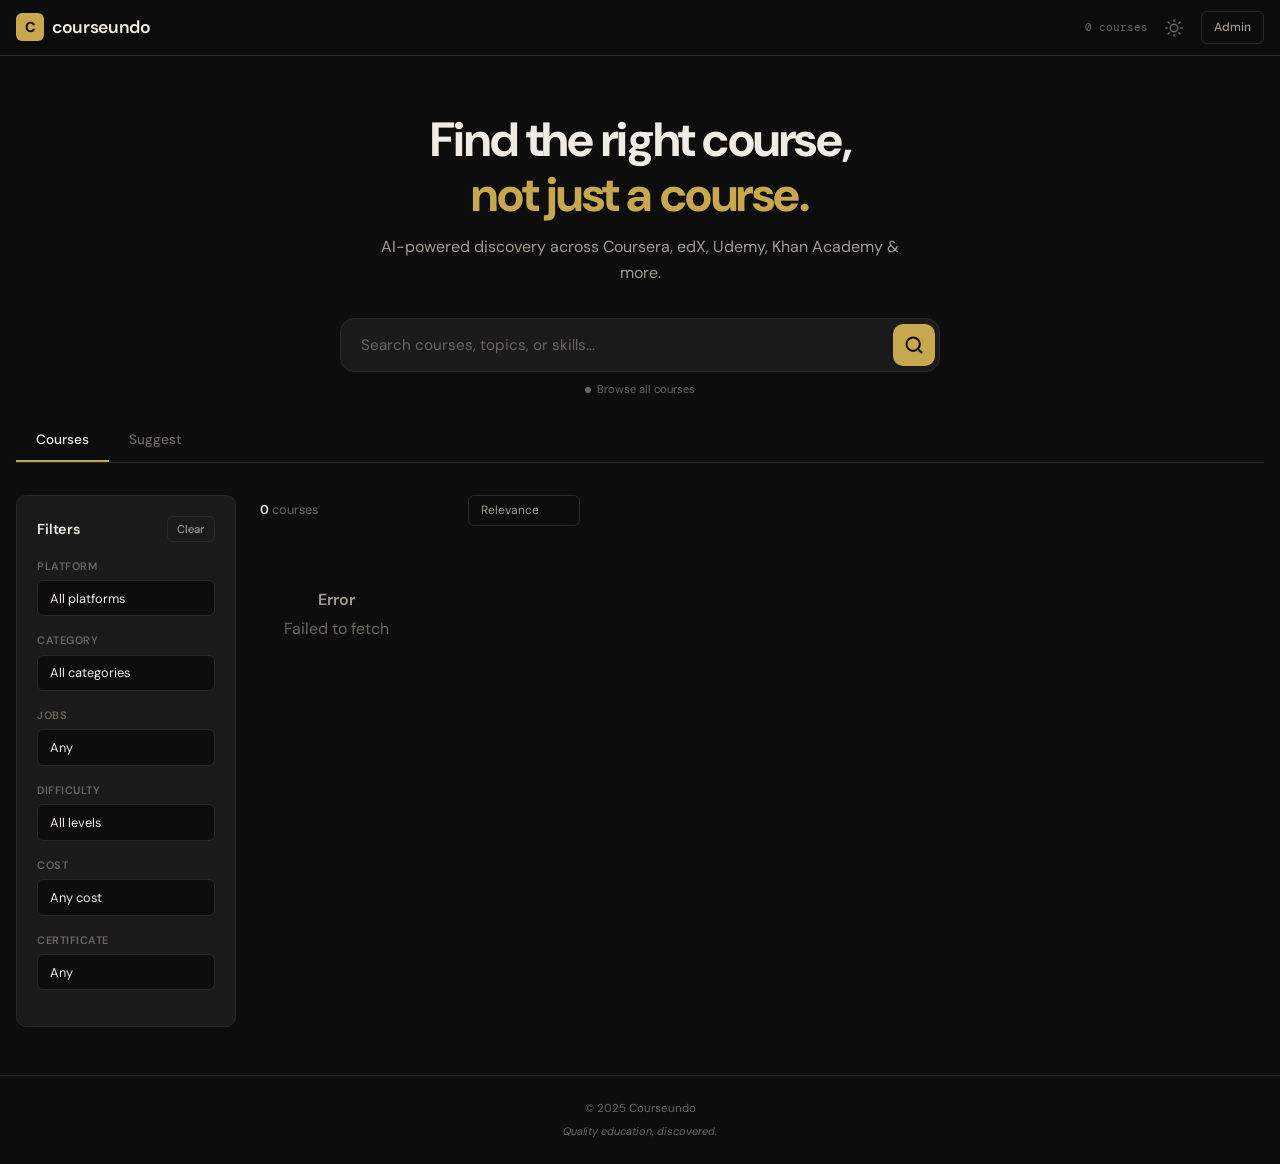
==== commit 1a376cc1: "Theme toggle, 401 auth fix, skeleton loading, smooth animations, favicon" ====
--- a/index.html
+++ b/index.html
@@ -1,12 +1,14 @@
 <!DOCTYPE html>
-<html lang="en">
+<html lang="en" data-theme="dark">
 
 <head>
     <meta charset="UTF-8">
     <meta name="viewport" content="width=device-width, initial-scale=1.0">
     <meta name="description"
-        content="Find free and affordable courses from top online learning platforms. AI-powered course discovery with skill gap analysis.">
+        content="Find free and affordable courses from top online learning platforms. AI-powered course discovery.">
     <meta name="theme-color" content="#0D0D0D">
+    <link rel="icon"
+        href="data:image/svg+xml,<svg xmlns='http://www.w3.org/2000/svg' viewBox='0 0 32 32'><rect width='32' height='32' rx='8' fill='%23C8A84E'/><text x='50%25' y='56%25' dominant-baseline='middle' text-anchor='middle' fill='%230D0D0D' font-size='20' font-weight='700' font-family='sans-serif'>C</text></svg>">
     <title>Courseundo — Find the Right Course</title>
     <link rel="preconnect" href="https://fonts.googleapis.com">
     <link rel="preconnect" href="https://fonts.gstatic.com" crossorigin>
@@ -18,119 +20,152 @@
 
 <body>
 
-    <!-- ==================== HEADER ==================== -->
+    <!-- HEADER -->
     <header class="header">
         <div class="container header-inner">
-            <a href="/" class="logo" aria-label="Courseundo Home">
+            <a href="/" class="logo" aria-label="Home">
                 <span class="logo-icon">C</span>
                 <span class="logo-text">courseundo</span>
             </a>
             <div class="header-right">
                 <span class="header-count"><span id="header-course-count">0</span> courses</span>
+                <button type="button" class="theme-toggle" id="theme-toggle" aria-label="Toggle theme">
+                    <svg class="icon-sun" width="18" height="18" viewBox="0 0 24 24" fill="none" stroke="currentColor"
+                        stroke-width="2" stroke-linecap="round">
+                        <circle cx="12" cy="12" r="5" />
+                        <line x1="12" y1="1" x2="12" y2="3" />
+                        <line x1="12" y1="21" x2="12" y2="23" />
+                        <line x1="4.22" y1="4.22" x2="5.64" y2="5.64" />
+                        <line x1="18.36" y1="18.36" x2="19.78" y2="19.78" />
+                        <line x1="1" y1="12" x2="3" y2="12" />
+                        <line x1="21" y1="12" x2="23" y2="12" />
+                        <line x1="4.22" y1="19.78" x2="5.64" y2="18.36" />
+                        <line x1="18.36" y1="5.64" x2="19.78" y2="4.22" />
+                    </svg>
+                    <svg class="icon-moon" width="18" height="18" viewBox="0 0 24 24" fill="none" stroke="currentColor"
+                        stroke-width="2" stroke-linecap="round">
+                        <path d="M21 12.79A9 9 0 1 1 11.21 3 7 7 0 0 0 21 12.79z" />
+                    </svg>
+                </button>
                 <a href="admin.html" class="btn btn-ghost btn-sm">Admin</a>
             </div>
-            <button class="mobile-menu-btn" id="mobile-menu-btn" aria-label="Open menu" aria-expanded="false">
+            <button class="mobile-menu-btn" id="mobile-menu-btn" aria-label="Menu" aria-expanded="false">
                 <span></span><span></span><span></span>
             </button>
         </div>
     </header>
 
-    <!-- ==================== MOBILE NAV OVERLAY ==================== -->
+    <!-- MOBILE NAV -->
     <nav class="mobile-nav-overlay" id="mobile-nav-overlay" aria-hidden="true">
         <div class="mobile-nav-panel">
             <div class="mobile-nav-header">
                 <span class="logo"><span class="logo-icon">C</span><span class="logo-text">courseundo</span></span>
-                <button class="mobile-nav-close" id="mobile-nav-close" aria-label="Close menu">&times;</button>
+                <button class="mobile-nav-close" id="mobile-nav-close" aria-label="Close">&times;</button>
             </div>
             <div class="mobile-nav-links">
                 <a href="/" class="mobile-nav-link active">Courses</a>
                 <a href="admin.html" class="mobile-nav-link">Admin</a>
             </div>
-            <div class="mobile-nav-count">
-                <span id="mobile-course-count">0</span> courses indexed
+            <div class="mobile-nav-footer">
+                <button type="button" class="theme-toggle" id="theme-toggle-mobile" aria-label="Toggle theme">
+                    <svg class="icon-sun" width="18" height="18" viewBox="0 0 24 24" fill="none" stroke="currentColor"
+                        stroke-width="2" stroke-linecap="round">
+                        <circle cx="12" cy="12" r="5" />
+                        <line x1="12" y1="1" x2="12" y2="3" />
+                        <line x1="12" y1="21" x2="12" y2="23" />
+                        <line x1="4.22" y1="4.22" x2="5.64" y2="5.64" />
+                        <line x1="18.36" y1="18.36" x2="19.78" y2="19.78" />
+                        <line x1="1" y1="12" x2="3" y2="12" />
+                        <line x1="21" y1="12" x2="23" y2="12" />
+                        <line x1="4.22" y1="19.78" x2="5.64" y2="18.36" />
+                        <line x1="18.36" y1="5.64" x2="19.78" y2="4.22" />
+                    </svg>
+                    <svg class="icon-moon" width="18" height="18" viewBox="0 0 24 24" fill="none" stroke="currentColor"
+                        stroke-width="2" stroke-linecap="round">
+                        <path d="M21 12.79A9 9 0 1 1 11.21 3 7 7 0 0 0 21 12.79z" />
+                    </svg>
+                    <span class="theme-label">Switch theme</span>
+                </button>
+                <span class="mobile-nav-count"><span id="mobile-course-count">0</span> courses indexed</span>
             </div>
         </div>
     </nav>
 
-    <!-- ==================== HERO ==================== -->
+    <!-- HERO -->
     <section class="hero">
         <div class="container">
             <h1 class="hero-title">Find the right course,<br><span class="hero-accent">not just a course.</span></h1>
-            <p class="hero-subtitle">AI-powered discovery across Coursera, edX, Udemy, Khan Academy &amp; more. Filtered
-                by cost, difficulty, certification, and job availability.</p>
+            <p class="hero-subtitle">AI-powered discovery across Coursera, edX, Udemy, Khan Academy &amp; more.</p>
         </div>
     </section>
 
-    <!-- ==================== SEARCH BAR ==================== -->
+    <!-- SEARCH -->
     <section class="search-section">
         <div class="container">
             <div class="search-bar">
                 <input type="text" id="search-input" class="search-input"
-                    placeholder="Search courses, topics, or skills..." autocomplete="off" aria-label="Search courses">
+                    placeholder="Search courses, topics, or skills..." autocomplete="off" aria-label="Search">
                 <button type="button" id="search-btn" class="search-btn" aria-label="Search">
                     <svg width="20" height="20" viewBox="0 0 24 24" fill="none" stroke="currentColor" stroke-width="2.5"
-                        stroke-linecap="round" stroke-linejoin="round">
+                        stroke-linecap="round">
                         <circle cx="11" cy="11" r="8" />
                         <line x1="21" y1="21" x2="16.65" y2="16.65" />
                     </svg>
                 </button>
             </div>
             <div class="search-meta" id="search-mode">
-                <span class="dot" style="background:var(--text-muted)"></span> Browse all courses
+                <span class="dot dot-muted"></span> Browse all courses
             </div>
         </div>
     </section>
 
-    <!-- ==================== TABS ==================== -->
+    <!-- TABS -->
     <section class="tabs-section">
         <div class="container">
             <div class="tabs" role="tablist">
-                <button type="button" class="tab-btn active" data-tab="courses" role="tab"
-                    aria-selected="true">Courses</button>
-                <button type="button" class="tab-btn" data-tab="suggestions" role="tab"
-                    aria-selected="false">Suggest</button>
+                <button type="button" class="tab-btn active" data-tab="courses" role="tab">Courses</button>
+                <button type="button" class="tab-btn" data-tab="suggestions" role="tab">Suggest</button>
             </div>
         </div>
     </section>
 
-    <!-- ==================== MAIN CONTENT ==================== -->
+    <!-- MAIN -->
     <main class="main">
         <div class="container main-layout">
 
-            <!-- SIDEBAR FILTERS -->
             <aside class="sidebar" id="sidebar">
                 <div class="sidebar-header">
                     <h2 class="sidebar-title">Filters</h2>
-                    <button type="button" id="clear-filters" class="btn btn-ghost btn-xs">Clear all</button>
+                    <button type="button" id="clear-filters" class="btn btn-ghost btn-xs">Clear</button>
                 </div>
                 <div class="filter-group">
                     <label class="filter-label" for="filter-platform">Platform</label>
                     <select id="filter-platform" class="filter-select">
                         <option value="">All platforms</option>
-                        <option value="Coursera">Coursera</option>
-                        <option value="edX">edX</option>
-                        <option value="Udemy">Udemy</option>
-                        <option value="Khan Academy">Khan Academy</option>
-                        <option value="Udacity">Udacity</option>
-                        <option value="FutureLearn">FutureLearn</option>
-                        <option value="LinkedIn Learning">LinkedIn Learning</option>
+                        <option>Coursera</option>
+                        <option>edX</option>
+                        <option>Udemy</option>
+                        <option>Khan Academy</option>
+                        <option>Udacity</option>
+                        <option>FutureLearn</option>
+                        <option>LinkedIn Learning</option>
                     </select>
                 </div>
                 <div class="filter-group">
                     <label class="filter-label" for="filter-category">Category</label>
                     <select id="filter-category" class="filter-select">
                         <option value="">All categories</option>
-                        <option value="Computer Science">Computer Science</option>
-                        <option value="Data Science">Data Science</option>
-                        <option value="Business">Business</option>
-                        <option value="AI & ML">AI & ML</option>
-                        <option value="Design">Design</option>
-                        <option value="Health">Health</option>
-                        <option value="Language">Language</option>
-                    </select>
-                </div>
-                <div class="filter-group">
-                    <label class="filter-label" for="filter-job-available">Job Availability</label>
+                        <option>Computer Science</option>
+                        <option>Data Science</option>
+                        <option>Business</option>
+                        <option>AI & ML</option>
+                        <option>Design</option>
+                        <option>Health</option>
+                        <option>Language</option>
+                    </select>
+                </div>
+                <div class="filter-group">
+                    <label class="filter-label" for="filter-job-available">Jobs</label>
                     <select id="filter-job-available" class="filter-select">
                         <option value="">Any</option>
                         <option value="Yes">Job opportunities</option>
@@ -140,37 +175,35 @@
                     <label class="filter-label" for="filter-difficulty">Difficulty</label>
                     <select id="filter-difficulty" class="filter-select">
                         <option value="">All levels</option>
-                        <option value="Beginner">Beginner</option>
-                        <option value="Intermediate">Intermediate</option>
-                        <option value="Advanced">Advanced</option>
+                        <option>Beginner</option>
+                        <option>Intermediate</option>
+                        <option>Advanced</option>
                     </select>
                 </div>
                 <div class="filter-group">
                     <label class="filter-label" for="filter-cost">Cost</label>
                     <select id="filter-cost" class="filter-select">
                         <option value="">Any cost</option>
-                        <option value="Free">Free</option>
-                        <option value="Paid">Paid</option>
-                    </select>
-                </div>
-                <div class="filter-group">
-                    <label class="filter-label" for="filter-certification">Certification</label>
+                        <option>Free</option>
+                        <option>Paid</option>
+                    </select>
+                </div>
+                <div class="filter-group">
+                    <label class="filter-label" for="filter-certification">Certificate</label>
                     <select id="filter-certification" class="filter-select">
                         <option value="">Any</option>
-                        <option value="Yes">Offers certificate</option>
+                        <option value="Yes">Has certificate</option>
                     </select>
                 </div>
                 <button type="button" class="btn btn-primary btn-block mobile-filter-done" id="mobile-filter-done">Show
                     results</button>
             </aside>
 
-            <!-- CONTENT PANELS -->
             <div class="content">
-                <!-- Courses Panel -->
                 <div class="tab-panel active" id="panel-courses" role="tabpanel">
                     <div class="content-bar">
                         <span class="results-count" id="results-count"><strong>0</strong> courses</span>
-                        <select id="sort-select" class="sort-select" aria-label="Sort courses">
+                        <select id="sort-select" class="sort-select" aria-label="Sort">
                             <option value="relevance">Relevance</option>
                             <option value="rating-high">Rating: High</option>
                             <option value="rating-low">Rating: Low</option>
@@ -182,7 +215,7 @@
                         </select>
                         <button type="button" class="btn btn-ghost btn-xs filter-toggle-btn" id="filter-toggle-btn">
                             <svg width="16" height="16" viewBox="0 0 24 24" fill="none" stroke="currentColor"
-                                stroke-width="2" stroke-linecap="round">
+                                stroke-width="2">
                                 <line x1="4" y1="6" x2="20" y2="6" />
                                 <line x1="8" y1="12" x2="20" y2="12" />
                                 <line x1="12" y1="18" x2="20" y2="18" />
@@ -194,48 +227,34 @@
                     <div class="pagination" id="pagination"></div>
                 </div>
 
-                <!-- Suggestions Panel -->
                 <div class="tab-panel" id="panel-suggestions" role="tabpanel">
                     <div class="suggest-intro">
                         <h2>Suggest a Course</h2>
-                        <p>Know a great course we're missing? Submit it and help others discover quality learning
-                            resources.</p>
+                        <p>Know a great course? Submit it to help others discover quality learning.</p>
                     </div>
                     <form id="suggest-form" class="suggest-form" novalidate>
                         <div class="form-row">
-                            <div class="form-group">
-                                <label class="form-label" for="sug-title">Course Title <span
-                                        class="req">*</span></label>
-                                <input type="text" id="sug-title" class="form-input"
+                            <div class="form-group"><label class="form-label" for="sug-title">Course Title <span
+                                        class="req">*</span></label><input type="text" id="sug-title" class="form-input"
                                     placeholder="e.g. Machine Learning by Andrew Ng" required minlength="5"
-                                    maxlength="200">
-                            </div>
-                            <div class="form-group">
-                                <label class="form-label" for="sug-link">Course URL <span class="req">*</span></label>
-                                <input type="url" id="sug-link" class="form-input"
+                                    maxlength="200"></div>
+                            <div class="form-group"><label class="form-label" for="sug-link">Course URL <span
+                                        class="req">*</span></label><input type="url" id="sug-link" class="form-input"
                                     placeholder="https://coursera.org/..." required>
                                 <div class="duplicate-warning" id="duplicate-warning"></div>
                             </div>
                         </div>
                         <div class="form-row form-row-3">
-                            <div class="form-group">
-                                <label class="form-label" for="sug-platform">Platform</label>
-                                <input type="text" id="sug-platform" class="form-input" placeholder="Coursera, edX...">
-                            </div>
-                            <div class="form-group">
-                                <label class="form-label" for="sug-name">Your Name</label>
-                                <input type="text" id="sug-name" class="form-input" placeholder="Optional">
-                            </div>
-                            <div class="form-group">
-                                <label class="form-label" for="sug-email">Your Email</label>
-                                <input type="email" id="sug-email" class="form-input" placeholder="Optional">
-                            </div>
+                            <div class="form-group"><label class="form-label" for="sug-platform">Platform</label><input
+                                    type="text" id="sug-platform" class="form-input" placeholder="Coursera..."></div>
+                            <div class="form-group"><label class="form-label" for="sug-name">Your Name</label><input
+                                    type="text" id="sug-name" class="form-input" placeholder="Optional"></div>
+                            <div class="form-group"><label class="form-label" for="sug-email">Email</label><input
+                                    type="email" id="sug-email" class="form-input" placeholder="Optional"></div>
                         </div>
-                        <div class="form-group">
-                            <label class="form-label" for="sug-notes">Why is this course valuable?</label>
-                            <textarea id="sug-notes" class="form-input form-textarea" rows="3"
-                                placeholder="Optional notes..."></textarea>
-                        </div>
+                        <div class="form-group"><label class="form-label" for="sug-notes">Why is this
+                                valuable?</label><textarea id="sug-notes" class="form-input form-textarea" rows="3"
+                                placeholder="Optional notes..."></textarea></div>
                         <input type="text" id="sug-website" class="honeypot" tabindex="-1" autocomplete="off"
                             aria-hidden="true">
                         <button type="submit" class="btn btn-primary">Submit Suggestion</button>
@@ -246,7 +265,7 @@
         </div>
     </main>
 
-    <!-- ==================== FOOTER ==================== -->
+    <!-- FOOTER -->
     <footer class="footer">
         <div class="container footer-inner">
             <span class="footer-copy">&copy; 2025 Courseundo</span>
@@ -254,11 +273,11 @@
         </div>
     </footer>
 
-    <!-- ==================== RATING OVERLAY ==================== -->
-    <div class="rating-overlay" id="rating-overlay" role="dialog" aria-modal="true" aria-label="Rate course">
+    <!-- RATING OVERLAY -->
+    <div class="rating-overlay" id="rating-overlay" role="dialog" aria-modal="true">
         <div class="rating-picker">
             <h3 class="rating-picker-title" id="rating-course-title">Rate this course</h3>
-            <div class="rating-picker-stars" id="rating-stars" role="radiogroup" aria-label="Star rating">
+            <div class="rating-picker-stars" id="rating-stars" role="radiogroup">
                 <span class="star" data-value="1" role="radio" tabindex="0" aria-label="1 star">&#9733;</span>
                 <span class="star" data-value="2" role="radio" tabindex="0" aria-label="2 stars">&#9733;</span>
                 <span class="star" data-value="3" role="radio" tabindex="0" aria-label="3 stars">&#9733;</span>
@@ -266,13 +285,13 @@
                 <span class="star" data-value="5" role="radio" tabindex="0" aria-label="5 stars">&#9733;</span>
             </div>
             <p class="rating-feedback" id="rating-feedback"></p>
-            <button type="button" class="btn btn-ghost btn-sm rating-close"
+            <button type="button" class="btn btn-ghost btn-sm"
                 onclick="document.getElementById('rating-overlay').classList.remove('active')">Cancel</button>
         </div>
     </div>
 
-    <!-- ==================== MOBILE FILTER TOGGLE BUTTON ==================== -->
-    <button type="button" class="fab-filter" id="fab-filter" aria-label="Toggle filters">
+    <!-- FAB FILTER -->
+    <button type="button" class="fab-filter" id="fab-filter" aria-label="Filters">
         <svg width="22" height="22" viewBox="0 0 24 24" fill="none" stroke="currentColor" stroke-width="2.5"
             stroke-linecap="round">
             <line x1="4" y1="6" x2="20" y2="6" />
@@ -281,7 +300,7 @@
         </svg>
     </button>
 
-    <!-- ==================== TOASTS ==================== -->
+    <!-- TOASTS -->
     <div class="toast-container" id="toast-container" aria-live="polite"></div>
 
     <script src="js/app.js"></script>
--- a/css/style.css
+++ b/css/style.css
@@ -1,26 +1,22 @@
 /* ===========================================================
-   COURSEUNDO — MOBILE-FIRST DESIGN SYSTEM
-   Premium feel through spacing, typography, and restraint.
+   COURSEUNDO — MOBILE-FIRST DESIGN SYSTEM WITH THEME TOGGLE
    =========================================================== */
 
-/* ---- CUSTOM PROPERTIES ---- */
-:root {
+:root,
+[data-theme="dark"] {
     --bg: #0D0D0D;
-    --bg-elevated: #151515;
+    --bg-elevated: #141414;
     --surface: #1A1A1A;
     --surface-hover: #222222;
     --border: #2A2A2A;
-    --border-light: #333333;
-
+    --border-light: #353535;
     --text-primary: #F0ECE4;
     --text-secondary: #A09A90;
     --text-muted: #6B6560;
-
     --accent: #C8A84E;
     --accent-hover: #D4B85A;
     --accent-text: #C8A84E;
     --accent-bg: rgba(200, 168, 78, 0.12);
-
     --green: #4ADE80;
     --green-bg: rgba(74, 222, 128, 0.12);
     --red: #F87171;
@@ -29,23 +25,67 @@
     --blue-bg: rgba(96, 165, 250, 0.12);
     --yellow: #FBBF24;
     --yellow-bg: rgba(251, 191, 36, 0.12);
-
-    --font-sans: 'DM Sans', -apple-system, BlinkMacSystemFont, 'Segoe UI', sans-serif;
-    --font-mono: 'DM Mono', 'SF Mono', 'Fira Code', monospace;
-
-    --radius-sm: 6px;
-    --radius: 10px;
-    --radius-lg: 14px;
-    --radius-xl: 20px;
-
     --shadow-sm: 0 1px 3px rgba(0, 0, 0, 0.4);
-    --shadow: 0 4px 16px rgba(0, 0, 0, 0.5);
-    --shadow-lg: 0 12px 40px rgba(0, 0, 0, 0.6);
-
-    --header-h: 56px;
-    --sidebar-w: 240px;
-
-    --ease: cubic-bezier(0.22, 1, 0.36, 1);
+    --shadow: 0 4px 20px rgba(0, 0, 0, 0.45);
+    --shadow-lg: 0 12px 40px rgba(0, 0, 0, 0.55);
+    --header-bg: rgba(13, 13, 13, 0.82);
+    --skeleton-from: #1A1A1A;
+    --skeleton-to: #252525;
+}
+
+[data-theme="light"] {
+    --bg: #F7F5F0;
+    --bg-elevated: #FFFFFF;
+    --surface: #FFFFFF;
+    --surface-hover: #F0EDE6;
+    --border: #E6E2DA;
+    --border-light: #D4D0C8;
+    --text-primary: #1A1814;
+    --text-secondary: #5A5550;
+    --text-muted: #8A8580;
+    --accent: #B08A2A;
+    --accent-hover: #9A7520;
+    --accent-text: #9A7520;
+    --accent-bg: rgba(176, 138, 42, 0.1);
+    --green: #16A34A;
+    --green-bg: rgba(22, 163, 74, 0.1);
+    --red: #DC2626;
+    --red-bg: rgba(220, 38, 38, 0.1);
+    --blue: #2563EB;
+    --blue-bg: rgba(37, 99, 235, 0.08);
+    --yellow: #D97706;
+    --yellow-bg: rgba(217, 119, 6, 0.1);
+    --shadow-sm: 0 1px 3px rgba(0, 0, 0, 0.06);
+    --shadow: 0 4px 20px rgba(0, 0, 0, 0.07);
+    --shadow-lg: 0 12px 40px rgba(0, 0, 0, 0.1);
+    --header-bg: rgba(247, 245, 240, 0.82);
+    --skeleton-from: #E6E2DA;
+    --skeleton-to: #F0EDE6;
+}
+
+/* TRANSITIONS for theme change */
+html {
+    transition: background-color 0.35s ease;
+}
+
+body,
+.header,
+.sidebar,
+.course-card,
+.admin-sidebar,
+.form-input,
+.btn,
+.badge,
+.toast,
+.rating-picker,
+.login-card,
+.admin-form,
+.suggestion-card,
+.admin-course-item,
+.analytics-card,
+.chart-container,
+.bulk-card {
+    transition: background-color 0.35s ease, color 0.35s ease, border-color 0.35s ease;
 }
 
 /* ---- RESET ---- */
@@ -64,20 +104,19 @@
 }
 
 body {
-    font-family: var(--font-sans);
+    font-family: 'DM Sans', -apple-system, BlinkMacSystemFont, 'Segoe UI', sans-serif;
     font-weight: 400;
     line-height: 1.6;
     color: var(--text-primary);
     background: var(--bg);
     -webkit-font-smoothing: antialiased;
-    -moz-osx-font-smoothing: grayscale;
     overflow-x: hidden;
 }
 
 a {
     color: var(--accent-text);
     text-decoration: none;
-    transition: color 0.15s ease;
+    transition: color 0.2s ease;
 }
 
 a:hover {
@@ -110,31 +149,6 @@
     list-style: none;
 }
 
-/* ---- UTILITIES ---- */
-.hidden {
-    display: none !important;
-}
-
-.req {
-    color: var(--red);
-}
-
-.container {
-    width: 100%;
-    max-width: 1280px;
-    margin: 0 auto;
-    padding: 0 1rem;
-}
-
-.honeypot {
-    position: absolute;
-    left: -9999px;
-    opacity: 0;
-    height: 0;
-    width: 0;
-}
-
-/* ---- TYPOGRAPHY ---- */
 h1,
 h2,
 h3,
@@ -144,6 +158,30 @@
     letter-spacing: -0.01em;
 }
 
+/* ---- UTILITIES ---- */
+.hidden {
+    display: none !important;
+}
+
+.req {
+    color: var(--red);
+}
+
+.container {
+    width: 100%;
+    max-width: 1280px;
+    margin: 0 auto;
+    padding: 0 1rem;
+}
+
+.honeypot {
+    position: absolute;
+    left: -9999px;
+    opacity: 0;
+    height: 0;
+    width: 0;
+}
+
 /* ---- BUTTONS ---- */
 .btn {
     display: inline-flex;
@@ -151,8 +189,8 @@
     justify-content: center;
     gap: 0.4rem;
     font-weight: 500;
-    border-radius: var(--radius-sm);
-    transition: all 0.2s var(--ease);
+    border-radius: 6px;
+    transition: all 0.2s cubic-bezier(0.22, 1, 0.36, 1);
     white-space: nowrap;
     user-select: none;
 }
@@ -166,29 +204,30 @@
 
 .btn-primary:hover {
     background: var(--accent-hover);
-    letter-spacing: 0.02em;
+    transform: translateY(-1px);
 }
 
 .btn-primary:active {
-    transform: scale(0.97);
+    transform: translateY(0) scale(0.98);
 }
 
 .btn-ghost {
     border: 1px solid var(--border);
     color: var(--text-secondary);
-    padding: 0.55rem 1rem;
+    padding: 0.5rem 1rem;
     font-size: 0.8rem;
 }
 
 .btn-ghost:hover {
-    border-color: var(--text-muted);
+    border-color: var(--border-light);
     color: var(--text-primary);
+    background: var(--surface-hover);
 }
 
 .btn-danger {
     background: var(--red);
     color: #fff;
-    padding: 0.55rem 1rem;
+    padding: 0.5rem 1rem;
     font-size: 0.8rem;
 }
 
@@ -197,7 +236,7 @@
 }
 
 .btn-sm {
-    padding: 0.4rem 0.75rem;
+    padding: 0.38rem 0.75rem;
     font-size: 0.75rem;
 }
 
@@ -217,11 +256,11 @@
 
 .form-label {
     display: block;
-    font-size: 0.75rem;
-    font-weight: 500;
-    color: var(--text-secondary);
+    font-size: 0.7rem;
+    font-weight: 600;
+    color: var(--text-muted);
     margin-bottom: 0.35rem;
-    letter-spacing: 0.03em;
+    letter-spacing: 0.04em;
     text-transform: uppercase;
 }
 
@@ -230,10 +269,10 @@
     padding: 0.65rem 0.85rem;
     background: var(--bg);
     border: 1px solid var(--border);
-    border-radius: var(--radius-sm);
+    border-radius: 6px;
     color: var(--text-primary);
     font-size: 0.875rem;
-    transition: border-color 0.2s ease, box-shadow 0.2s ease;
+    transition: border-color 0.2s ease, box-shadow 0.2s ease, background-color 0.35s ease;
 }
 
 .form-input:focus {
@@ -253,7 +292,7 @@
 select.form-input {
     cursor: pointer;
     appearance: none;
-    background-image: url("data:image/svg+xml,%3Csvg width='12' height='12' viewBox='0 0 24 24' fill='none' stroke='%236B6560' stroke-width='2.5' stroke-linecap='round' stroke-linejoin='round'%3E%3Cpolyline points='6 9 12 15 18 9'/%3E%3C/svg%3E");
+    background-image: url("data:image/svg+xml,%3Csvg width='10' height='10' viewBox='0 0 24 24' fill='none' stroke='%236B6560' stroke-width='2.5'%3E%3Cpolyline points='6 9 12 15 18 9'/%3E%3C/svg%3E");
     background-repeat: no-repeat;
     background-position: right 0.75rem center;
     padding-right: 2.25rem;
@@ -289,9 +328,9 @@
 /* ---- BADGES ---- */
 .badge {
     display: inline-block;
-    font-size: 0.65rem;
+    font-size: 0.62rem;
     font-weight: 600;
-    padding: 0.2rem 0.55rem;
+    padding: 0.18rem 0.5rem;
     border-radius: 999px;
     text-transform: uppercase;
     letter-spacing: 0.05em;
@@ -347,11 +386,11 @@
     position: sticky;
     top: 0;
     z-index: 100;
-    background: rgba(13, 13, 13, 0.85);
-    backdrop-filter: blur(16px);
-    -webkit-backdrop-filter: blur(16px);
+    background: var(--header-bg);
+    backdrop-filter: blur(20px);
+    -webkit-backdrop-filter: blur(20px);
     border-bottom: 1px solid var(--border);
-    height: var(--header-h);
+    height: 56px;
 }
 
 .header-inner {
@@ -382,7 +421,7 @@
     justify-content: center;
     background: var(--accent);
     color: #0D0D0D;
-    border-radius: var(--radius-sm);
+    border-radius: 6px;
     font-weight: 700;
     font-size: 0.9rem;
 }
@@ -394,13 +433,62 @@
 .header-right {
     display: flex;
     align-items: center;
-    gap: 0.75rem;
+    gap: 0.6rem;
 }
 
 .header-count {
-    font-family: var(--font-mono);
+    font-family: 'DM Mono', monospace;
     font-size: 0.7rem;
     color: var(--text-muted);
+}
+
+/* Theme toggle */
+.theme-toggle {
+    width: 34px;
+    height: 34px;
+    display: flex;
+    align-items: center;
+    justify-content: center;
+    border-radius: 50%;
+    color: var(--text-muted);
+    transition: background 0.2s ease, color 0.2s ease, transform 0.2s ease;
+}
+
+.theme-toggle:hover {
+    background: var(--surface-hover);
+    color: var(--text-primary);
+}
+
+.theme-toggle:active {
+    transform: scale(0.9);
+}
+
+.icon-sun {
+    display: block;
+}
+
+.icon-moon {
+    display: none;
+}
+
+[data-theme="light"] .icon-sun {
+    display: none;
+}
+
+[data-theme="light"] .icon-moon {
+    display: block;
+}
+
+.theme-label {
+    font-size: 0.75rem;
+    color: var(--text-muted);
+    margin-left: 0.25rem;
+}
+
+.login-theme-row {
+    display: flex;
+    justify-content: center;
+    margin-top: 1rem;
 }
 
 /* Mobile menu button */
@@ -408,12 +496,9 @@
     display: flex;
     flex-direction: column;
     justify-content: center;
-    gap: 4px;
+    gap: 5px;
     width: 28px;
     height: 28px;
-    background: none;
-    border: none;
-    cursor: pointer;
     padding: 0;
 }
 
@@ -423,11 +508,11 @@
     height: 2px;
     background: var(--text-primary);
     border-radius: 2px;
-    transition: all 0.25s var(--ease);
+    transition: all 0.25s cubic-bezier(0.22, 1, 0.36, 1);
 }
 
 .mobile-menu-btn.active span:nth-child(1) {
-    transform: translateY(6px) rotate(45deg);
+    transform: translateY(7px) rotate(45deg);
 }
 
 .mobile-menu-btn.active span:nth-child(2) {
@@ -435,7 +520,7 @@
 }
 
 .mobile-menu-btn.active span:nth-child(3) {
-    transform: translateY(-6px) rotate(-45deg);
+    transform: translateY(-7px) rotate(-45deg);
 }
 
 @media (min-width: 768px) {
@@ -450,16 +535,16 @@
     }
 }
 
-/* Mobile nav overlay */
+/* Mobile nav */
 .mobile-nav-overlay {
     position: fixed;
     inset: 0;
     z-index: 200;
-    background: rgba(0, 0, 0, 0.7);
+    background: rgba(0, 0, 0, 0.6);
     backdrop-filter: blur(8px);
     opacity: 0;
     visibility: hidden;
-    transition: opacity 0.3s var(--ease), visibility 0.3s var(--ease);
+    transition: opacity 0.3s ease, visibility 0.3s ease;
 }
 
 .mobile-nav-overlay.active {
@@ -477,7 +562,7 @@
     background: var(--surface);
     padding: 1.5rem;
     transform: translateX(100%);
-    transition: transform 0.35s var(--ease);
+    transition: transform 0.35s cubic-bezier(0.22, 1, 0.36, 1);
     display: flex;
     flex-direction: column;
 }
@@ -496,9 +581,6 @@
 .mobile-nav-close {
     font-size: 1.8rem;
     color: var(--text-muted);
-    background: none;
-    border: none;
-    cursor: pointer;
     line-height: 1;
 }
 
@@ -517,11 +599,27 @@
     color: var(--text-primary);
 }
 
+.mobile-nav-footer {
+    margin-top: auto;
+    display: flex;
+    flex-direction: column;
+    gap: 0.75rem;
+    padding-top: 1rem;
+    border-top: 1px solid var(--border);
+}
+
 .mobile-nav-count {
-    margin-top: auto;
-    font-family: var(--font-mono);
+    font-family: 'DM Mono', monospace;
     font-size: 0.75rem;
     color: var(--text-muted);
+}
+
+.mobile-nav-footer .theme-toggle {
+    display: flex;
+    gap: 0.5rem;
+    width: auto;
+    padding: 0.5rem;
+    border-radius: 6px;
 }
 
 /* ---- HERO ---- */
@@ -533,8 +631,8 @@
 .hero-title {
     font-size: 1.75rem;
     font-weight: 700;
-    letter-spacing: -0.025em;
-    line-height: 1.2;
+    letter-spacing: -0.03em;
+    line-height: 1.15;
 }
 
 .hero-accent {
@@ -545,10 +643,9 @@
     font-size: 0.9rem;
     color: var(--text-secondary);
     margin-top: 0.75rem;
-    max-width: 540px;
+    max-width: 520px;
     margin-left: auto;
     margin-right: auto;
-    line-height: 1.6;
 }
 
 @media (min-width: 768px) {
@@ -581,9 +678,9 @@
     align-items: center;
     background: var(--surface);
     border: 1px solid var(--border);
-    border-radius: var(--radius-lg);
+    border-radius: 14px;
     padding: 0.25rem;
-    transition: border-color 0.2s ease, box-shadow 0.2s ease;
+    transition: border-color 0.25s ease, box-shadow 0.25s ease;
     max-width: 600px;
     margin: 0 auto;
 }
@@ -614,13 +711,17 @@
     justify-content: center;
     background: var(--accent);
     color: #0D0D0D;
-    border-radius: var(--radius);
+    border-radius: 10px;
     flex-shrink: 0;
-    transition: background 0.2s ease;
+    transition: background 0.2s ease, transform 0.15s ease;
 }
 
 .search-btn:hover {
     background: var(--accent-hover);
+}
+
+.search-btn:active {
+    transform: scale(0.94);
 }
 
 .search-meta {
@@ -638,8 +739,12 @@
     width: 6px;
     height: 6px;
     border-radius: 50%;
+    display: inline-block;
     background: var(--green);
-    display: inline-block;
+}
+
+.dot-muted {
+    background: var(--text-muted);
 }
 
 /* ---- TABS ---- */
@@ -662,7 +767,7 @@
     border: none;
     border-bottom: 2px solid transparent;
     cursor: pointer;
-    transition: color 0.15s ease, border-color 0.15s ease;
+    transition: color 0.2s ease, border-color 0.2s ease;
 }
 
 .tab-btn:hover {
@@ -674,7 +779,7 @@
     border-bottom-color: var(--accent);
 }
 
-/* ---- MAIN LAYOUT ---- */
+/* ---- MAIN ---- */
 .main {
     padding: 1rem 0 3rem;
 }
@@ -691,13 +796,13 @@
 
 .tab-panel.active {
     display: block;
-    animation: fadeUp 0.3s var(--ease);
+    animation: fadeUp 0.35s cubic-bezier(0.22, 1, 0.36, 1);
 }
 
 @keyframes fadeUp {
     from {
         opacity: 0;
-        transform: translateY(12px);
+        transform: translateY(14px);
     }
 
     to {
@@ -710,13 +815,14 @@
 .sidebar {
     background: var(--surface);
     border: 1px solid var(--border);
-    border-radius: var(--radius);
+    border-radius: 10px;
     padding: 1.25rem;
     display: none;
 }
 
 .sidebar.open {
     display: block;
+    animation: fadeUp 0.25s ease;
 }
 
 .sidebar-header {
@@ -728,7 +834,6 @@
 
 .sidebar-title {
     font-size: 0.9rem;
-    font-weight: 600;
 }
 
 .filter-group {
@@ -737,8 +842,8 @@
 
 .filter-label {
     display: block;
-    font-size: 0.7rem;
-    font-weight: 500;
+    font-size: 0.68rem;
+    font-weight: 600;
     color: var(--text-muted);
     text-transform: uppercase;
     letter-spacing: 0.05em;
@@ -747,10 +852,10 @@
 
 .filter-select {
     width: 100%;
-    padding: 0.55rem 0.75rem;
+    padding: 0.55rem 2rem 0.55rem 0.75rem;
     background: var(--bg);
     border: 1px solid var(--border);
-    border-radius: var(--radius-sm);
+    border-radius: 6px;
     color: var(--text-primary);
     font-size: 0.8rem;
     cursor: pointer;
@@ -758,7 +863,6 @@
     background-image: url("data:image/svg+xml,%3Csvg width='10' height='10' viewBox='0 0 24 24' fill='none' stroke='%236B6560' stroke-width='2.5'%3E%3Cpolyline points='6 9 12 15 18 9'/%3E%3C/svg%3E");
     background-repeat: no-repeat;
     background-position: right 0.6rem center;
-    padding-right: 2rem;
     transition: border-color 0.15s ease;
 }
 
@@ -785,9 +889,9 @@
         width: 220px;
         flex-shrink: 0;
         position: sticky;
-        top: calc(var(--header-h) + 1rem);
+        top: calc(56px + 1rem);
         align-self: flex-start;
-        max-height: calc(100vh - var(--header-h) - 2rem);
+        max-height: calc(100vh - 56px - 2rem);
         overflow-y: auto;
     }
 
@@ -800,7 +904,7 @@
     }
 }
 
-/* FAB filter button (mobile only) */
+/* FAB */
 .fab-filter {
     position: fixed;
     bottom: 1.25rem;
@@ -815,11 +919,11 @@
     align-items: center;
     justify-content: center;
     box-shadow: var(--shadow-lg);
-    transition: transform 0.2s var(--ease), box-shadow 0.2s ease;
+    transition: transform 0.2s ease, box-shadow 0.2s ease;
 }
 
 .fab-filter:active {
-    transform: scale(0.92);
+    transform: scale(0.9);
 }
 
 @media (min-width: 1024px) {
@@ -852,7 +956,7 @@
     padding: 0.4rem 2rem 0.4rem 0.75rem;
     background: var(--bg);
     border: 1px solid var(--border);
-    border-radius: var(--radius-sm);
+    border-radius: 6px;
     color: var(--text-secondary);
     font-size: 0.75rem;
     cursor: pointer;
@@ -887,20 +991,46 @@
     }
 }
 
+/* SKELETON */
+.skeleton {
+    background: linear-gradient(90deg, var(--skeleton-from) 25%, var(--skeleton-to) 50%, var(--skeleton-from) 75%);
+    background-size: 200% 100%;
+    animation: shimmer 1.5s infinite;
+    border-radius: 4px;
+}
+
+@keyframes shimmer {
+    0% {
+        background-position: 200% 0;
+    }
+
+    100% {
+        background-position: -200% 0;
+    }
+}
+
+.card-skeleton {
+    background: var(--surface);
+    border: 1px solid var(--border);
+    border-radius: 10px;
+    padding: 1.15rem;
+}
+
 /* ---- COURSE CARD ---- */
 .course-card {
     background: var(--surface);
     border: 1px solid var(--border);
-    border-radius: var(--radius);
+    border-radius: 10px;
     padding: 1.15rem;
-    transition: border-color 0.2s ease, transform 0.25s var(--ease), box-shadow 0.25s ease;
+    transition: border-color 0.25s ease, transform 0.3s cubic-bezier(0.22, 1, 0.36, 1), box-shadow 0.3s ease;
     opacity: 0;
-    animation: fadeUp 0.4s var(--ease) forwards;
+    animation: fadeUp 0.45s cubic-bezier(0.22, 1, 0.36, 1) forwards;
+    contain: layout style;
 }
 
 .course-card:hover {
     border-color: var(--border-light);
-    transform: translateY(-2px);
+    transform: translateY(-3px);
     box-shadow: var(--shadow);
 }
 
@@ -927,7 +1057,7 @@
 }
 
 .card-platform {
-    font-size: 0.65rem;
+    font-size: 0.62rem;
     font-weight: 600;
     text-transform: uppercase;
     letter-spacing: 0.06em;
@@ -995,7 +1125,7 @@
     color: var(--text-muted);
 }
 
-.card-meta-item::before {
+.card-meta-item+.card-meta-item::before {
     content: '';
     display: inline-block;
     width: 3px;
@@ -1006,10 +1136,6 @@
     vertical-align: middle;
 }
 
-.card-meta-item:first-child::before {
-    display: none;
-}
-
 .card-rating {
     display: flex;
     align-items: center;
@@ -1039,7 +1165,7 @@
 
 .rating-text {
     font-size: 0.72rem;
-    font-family: var(--font-mono);
+    font-family: 'DM Mono', monospace;
     color: var(--text-muted);
 }
 
@@ -1048,7 +1174,7 @@
 }
 
 .freshness {
-    font-size: 0.6rem;
+    font-size: 0.58rem;
     font-weight: 600;
     padding: 0.12rem 0.45rem;
     border-radius: 999px;
@@ -1088,7 +1214,7 @@
     justify-content: center;
     background: var(--surface);
     border: 1px solid var(--border);
-    border-radius: var(--radius-sm);
+    border-radius: 6px;
     color: var(--text-secondary);
     font-size: 0.8rem;
     cursor: pointer;
@@ -1112,7 +1238,7 @@
     cursor: not-allowed;
 }
 
-/* ---- EMPTY STATE ---- */
+/* ---- EMPTY / LOADING ---- */
 .empty-state {
     text-align: center;
     padding: 3rem 1.5rem;
@@ -1125,11 +1251,6 @@
     margin-bottom: 0.4rem;
 }
 
-.empty-state p {
-    font-size: 0.85rem;
-}
-
-/* ---- LOADING ---- */
 .loading-spinner {
     text-align: center;
     padding: 3rem;
@@ -1174,7 +1295,7 @@
 .suggest-form {
     background: var(--surface);
     border: 1px solid var(--border);
-    border-radius: var(--radius);
+    border-radius: 10px;
     padding: 1.25rem;
     margin-bottom: 1.5rem;
 }
@@ -1197,16 +1318,15 @@
 .suggestion-card {
     background: var(--surface);
     border: 1px solid var(--border);
-    border-radius: var(--radius);
+    border-radius: 10px;
     padding: 1rem;
     margin-bottom: 0.75rem;
     opacity: 0;
-    animation: fadeUp 0.35s var(--ease) forwards;
+    animation: fadeUp 0.35s cubic-bezier(0.22, 1, 0.36, 1) forwards;
 }
 
 .suggestion-title {
     font-size: 0.9rem;
-    font-weight: 600;
 }
 
 .suggestion-title a {
@@ -1245,14 +1365,14 @@
     position: fixed;
     inset: 0;
     z-index: 300;
-    background: rgba(0, 0, 0, 0.65);
+    background: rgba(0, 0, 0, 0.6);
     backdrop-filter: blur(8px);
     display: flex;
     align-items: center;
     justify-content: center;
     opacity: 0;
     visibility: hidden;
-    transition: opacity 0.25s var(--ease), visibility 0.25s var(--ease);
+    transition: opacity 0.25s ease, visibility 0.25s ease;
     padding: 1rem;
 }
 
@@ -1264,13 +1384,13 @@
 .rating-picker {
     background: var(--surface);
     border: 1px solid var(--border);
-    border-radius: var(--radius-lg);
+    border-radius: 14px;
     padding: 2rem;
     text-align: center;
     width: 100%;
     max-width: 360px;
-    transform: scale(0.9);
-    transition: transform 0.3s var(--ease);
+    transform: scale(0.92);
+    transition: transform 0.3s cubic-bezier(0.22, 1, 0.36, 1);
 }
 
 .rating-overlay.active .rating-picker {
@@ -1298,7 +1418,7 @@
 
 .rating-picker-stars .star.active {
     color: var(--accent);
-    transform: scale(1.1);
+    transform: scale(1.15);
 }
 
 .rating-feedback {
@@ -1306,10 +1426,6 @@
     color: var(--text-secondary);
     margin-bottom: 0.75rem;
     min-height: 1.2em;
-}
-
-.rating-close {
-    margin-top: 0.5rem;
 }
 
 /* ---- TOAST ---- */
@@ -1327,12 +1443,12 @@
 .toast {
     background: var(--surface);
     border: 1px solid var(--border);
-    border-radius: var(--radius);
+    border-radius: 10px;
     padding: 0.75rem 1.15rem;
     font-size: 0.82rem;
     color: var(--text-primary);
     box-shadow: var(--shadow-lg);
-    animation: toastIn 0.3s var(--ease), toastOut 0.3s var(--ease) 3.5s forwards;
+    animation: toastIn 0.35s cubic-bezier(0.22, 1, 0.36, 1), toastOut 0.3s ease 3.5s forwards;
     pointer-events: auto;
 }
 
@@ -1378,7 +1494,6 @@
     flex-direction: column;
     align-items: center;
     gap: 0.25rem;
-    text-align: center;
 }
 
 .footer-copy {
@@ -1393,10 +1508,8 @@
 }
 
 /* ===========================================================
-   ADMIN STYLES
+   ADMIN
    =========================================================== */
-
-/* ---- LOGIN ---- */
 .login-wrapper {
     min-height: 100vh;
     display: flex;
@@ -1410,7 +1523,7 @@
     max-width: 380px;
     background: var(--surface);
     border: 1px solid var(--border);
-    border-radius: var(--radius-lg);
+    border-radius: 14px;
     padding: 2rem 1.5rem;
 }
 
@@ -1423,7 +1536,6 @@
 
 .login-title {
     font-size: 1.35rem;
-    font-weight: 700;
     margin-bottom: 0.35rem;
 }
 
@@ -1438,7 +1550,7 @@
     color: var(--red);
     background: var(--red-bg);
     padding: 0.6rem 0.85rem;
-    border-radius: var(--radius-sm);
+    border-radius: 6px;
     margin-bottom: 1rem;
     display: none;
 }
@@ -1447,14 +1559,13 @@
     display: block;
 }
 
-/* ---- DASHBOARD LAYOUT ---- */
 .dashboard-wrapper {
     display: flex;
     min-height: 100vh;
 }
 
 .admin-sidebar {
-    width: var(--sidebar-w);
+    width: 240px;
     background: var(--surface);
     border-right: 1px solid var(--border);
     display: flex;
@@ -1466,7 +1577,7 @@
     bottom: 0;
     z-index: 150;
     transform: translateX(-100%);
-    transition: transform 0.3s var(--ease);
+    transition: transform 0.3s cubic-bezier(0.22, 1, 0.36, 1);
 }
 
 .admin-sidebar.open {
@@ -1499,30 +1610,26 @@
 .admin-sidebar-close {
     font-size: 1.5rem;
     color: var(--text-muted);
-    background: none;
-    border: none;
-    cursor: pointer;
-}
-
-/* ---- ADMIN NAV ---- */
+}
+
 .admin-nav {
     flex: 1;
     overflow-y: auto;
     padding: 0.5rem 0.6rem;
     display: flex;
     flex-direction: column;
-    gap: 0.2rem;
+    gap: 0.15rem;
 }
 
 .admin-nav-item {
     display: flex;
     align-items: center;
     gap: 0.65rem;
-    padding: 0.7rem 0.85rem;
+    padding: 0.65rem 0.85rem;
     font-size: 0.82rem;
     font-weight: 500;
     color: var(--text-secondary);
-    border-radius: var(--radius-sm);
+    border-radius: 6px;
     cursor: pointer;
     transition: background 0.15s ease, color 0.15s ease;
     position: relative;
@@ -1531,7 +1638,7 @@
 }
 
 .admin-nav-item:hover {
-    background: var(--bg);
+    background: var(--surface-hover);
     color: var(--text-primary);
 }
 
@@ -1542,7 +1649,7 @@
 
 .admin-nav-item svg {
     flex-shrink: 0;
-    opacity: 0.7;
+    opacity: 0.6;
 }
 
 .admin-nav-item.active svg {
@@ -1561,13 +1668,24 @@
     text-align: center;
 }
 
-/* ---- ADMIN SIDEBAR FOOTER ---- */
 .admin-sidebar-footer {
     padding: 0.75rem 1rem;
     border-top: 1px solid var(--border);
-}
-
-/* ---- ADMIN SIDEBAR TOGGLE ---- */
+    display: flex;
+    flex-direction: column;
+    gap: 0.5rem;
+}
+
+.admin-sidebar-footer .theme-toggle {
+    display: flex;
+    gap: 0.5rem;
+    width: auto;
+    padding: 0.45rem 0.75rem;
+    border-radius: 6px;
+    justify-content: flex-start;
+    font-size: 0.78rem;
+}
+
 .admin-sidebar-toggle {
     position: fixed;
     top: 0.75rem;
@@ -1580,12 +1698,11 @@
     justify-content: center;
     background: var(--surface);
     border: 1px solid var(--border);
-    border-radius: var(--radius-sm);
+    border-radius: 6px;
     color: var(--text-primary);
     box-shadow: var(--shadow-sm);
 }
 
-/* ---- ADMIN MAIN ---- */
 .admin-main {
     flex: 1;
     min-width: 0;
@@ -1603,7 +1720,6 @@
 
 .admin-panel-title {
     font-size: 1.15rem;
-    font-weight: 700;
 }
 
 .admin-tab-panel {
@@ -1612,10 +1728,9 @@
 
 .admin-tab-panel.active {
     display: block;
-    animation: fadeUp 0.3s var(--ease);
-}
-
-/* Admin search row */
+    animation: fadeUp 0.3s ease;
+}
+
 .admin-search-row {
     display: flex;
     align-items: center;
@@ -1635,14 +1750,12 @@
     align-items: center;
     gap: 0.35rem;
     cursor: pointer;
-    white-space: nowrap;
 }
 
 .admin-checkbox-label input[type="checkbox"] {
     accent-color: var(--accent);
 }
 
-/* Admin split layout */
 .admin-split {
     display: flex;
     flex-direction: column;
@@ -1669,11 +1782,10 @@
     }
 }
 
-/* Admin course list */
 .admin-course-list {
     background: var(--bg);
     border: 1px solid var(--border);
-    border-radius: var(--radius);
+    border-radius: 10px;
     padding: 0.5rem;
     max-height: 350px;
     overflow-y: auto;
@@ -1683,8 +1795,8 @@
     display: flex;
     align-items: center;
     gap: 0.5rem;
-    padding: 0.65rem 0.75rem;
-    border-radius: var(--radius-sm);
+    padding: 0.6rem 0.75rem;
+    border-radius: 6px;
     cursor: pointer;
     transition: background 0.15s ease;
 }
@@ -1704,7 +1816,6 @@
     white-space: nowrap;
     overflow: hidden;
     text-overflow: ellipsis;
-    min-width: 0;
 }
 
 .admin-course-item-platform {
@@ -1732,11 +1843,10 @@
     color: var(--red);
 }
 
-/* Admin form */
 .admin-form {
     background: var(--surface);
     border: 1px solid var(--border);
-    border-radius: var(--radius);
+    border-radius: 10px;
     padding: 1.25rem;
 }
 
@@ -1755,10 +1865,6 @@
         grid-template-columns: 1fr 1fr 1fr;
         gap: 0.85rem;
     }
-
-    .admin-form .form-row-3>.form-group:last-child:empty {
-        display: none;
-    }
 }
 
 .course-field-status {
@@ -1766,11 +1872,10 @@
     color: var(--text-muted);
 }
 
-/* Admin suggestion item */
 .admin-suggestion-item {
     background: var(--surface);
     border: 1px solid var(--border);
-    border-radius: var(--radius);
+    border-radius: 10px;
     padding: 1rem;
     margin-bottom: 0.75rem;
     display: flex;
@@ -1815,7 +1920,6 @@
     word-break: break-all;
 }
 
-/* ---- BULK ---- */
 .bulk-grid {
     display: grid;
     grid-template-columns: 1fr;
@@ -1831,19 +1935,18 @@
 .bulk-card {
     background: var(--surface);
     border: 1px solid var(--border);
-    border-radius: var(--radius);
+    border-radius: 10px;
     padding: 1.5rem;
 }
 
 .bulk-card-title {
     font-size: 1rem;
-    font-weight: 600;
     margin-bottom: 1rem;
 }
 
 .file-drop-zone {
     border: 2px dashed var(--border);
-    border-radius: var(--radius);
+    border-radius: 10px;
     padding: 2rem 1rem;
     text-align: center;
     color: var(--text-muted);
@@ -1859,14 +1962,13 @@
 }
 
 .drop-icon {
-    font-family: var(--font-mono);
+    font-family: 'DM Mono', monospace;
     font-size: 0.85rem;
     font-weight: 600;
     margin-bottom: 0.5rem;
     color: var(--text-secondary);
 }
 
-/* ---- LOG TABLE ---- */
 .log-filters {
     display: flex;
     flex-wrap: wrap;
@@ -1883,7 +1985,7 @@
 .table-wrapper {
     overflow-x: auto;
     border: 1px solid var(--border);
-    border-radius: var(--radius);
+    border-radius: 10px;
 }
 
 .log-table {
@@ -1916,7 +2018,6 @@
     background: var(--surface-hover);
 }
 
-/* ---- ANALYTICS ---- */
 .analytics-overview {
     display: grid;
     grid-template-columns: repeat(2, 1fr);
@@ -1933,15 +2034,20 @@
 .analytics-card {
     background: var(--surface);
     border: 1px solid var(--border);
-    border-radius: var(--radius);
+    border-radius: 10px;
     padding: 1rem;
     text-align: center;
+    transition: transform 0.2s ease;
+}
+
+.analytics-card:hover {
+    transform: translateY(-2px);
 }
 
 .analytics-card-value {
     font-size: 1.5rem;
     font-weight: 700;
-    font-family: var(--font-mono);
+    font-family: 'DM Mono', monospace;
     color: var(--accent-text);
 }
 
@@ -1966,13 +2072,12 @@
 .chart-container {
     background: var(--surface);
     border: 1px solid var(--border);
-    border-radius: var(--radius);
+    border-radius: 10px;
     padding: 1.15rem;
 }
 
 .chart-title {
     font-size: 0.85rem;
-    font-weight: 600;
     margin-bottom: 0.85rem;
 }
 
@@ -2002,18 +2107,17 @@
     height: 100%;
     background: var(--accent);
     border-radius: 999px;
-    transition: width 0.5s var(--ease);
+    transition: width 0.6s cubic-bezier(0.22, 1, 0.36, 1);
 }
 
 .bar-value {
     font-size: 0.72rem;
-    font-family: var(--font-mono);
+    font-family: 'DM Mono', monospace;
     color: var(--text-muted);
     width: 30px;
     text-align: right;
 }
 
-/* ---- IMPORT PREVIEW ---- */
 #import-preview table {
     width: 100%;
     border-collapse: collapse;
@@ -2055,59 +2159,20 @@
     color: var(--red);
 }
 
-/* ---- ADMIN MOBILE SIDEBAR OVERLAY ---- */
-.admin-sidebar-overlay {
-    position: fixed;
-    inset: 0;
-    z-index: 145;
-    background: rgba(0, 0, 0, 0.5);
-    opacity: 0;
-    visibility: hidden;
-    transition: opacity 0.3s ease, visibility 0.3s ease;
-}
-
-.admin-sidebar-overlay.active {
-    opacity: 1;
-    visibility: visible;
-}
-
-/* ---- FORM INPUT FOR ADMIN SIDEBAR (DARK) ---- */
-.admin-body .form-input {
-    background: var(--bg);
-    border: 1px solid var(--border);
-}
-
-.admin-body .form-input:focus {
-    border-color: var(--accent);
-    box-shadow: 0 0 0 3px var(--accent-bg);
-}
-
-.admin-body select.form-input {
-    background-color: var(--bg);
-    background-image: url("data:image/svg+xml,%3Csvg width='10' height='10' viewBox='0 0 24 24' fill='none' stroke='%236B6560' stroke-width='2.5'%3E%3Cpolyline points='6 9 12 15 18 9'/%3E%3C/svg%3E");
-    background-repeat: no-repeat;
-    background-position: right 0.6rem center;
-}
-
-.json-feedback {
-    font-size: 0.7rem;
-    margin-top: 0.25rem;
-}
-
-.json-valid textarea {
-    border-color: var(--green) !important;
-}
-
-.json-invalid textarea {
-    border-color: var(--red) !important;
-}
-
 .mb-1 {
     margin-bottom: 0.5rem;
 }
 
 .mb-2 {
     margin-bottom: 1rem;
+}
+
+.json-valid {
+    border-color: var(--green) !important;
+}
+
+.json-invalid {
+    border-color: var(--red) !important;
 }
 
 /* ---- SCROLLBAR ---- */
@@ -2129,13 +2194,12 @@
     background: var(--text-muted);
 }
 
-/* ---- FOCUS VISIBLE ---- */
+/* ---- FOCUS ---- */
 :focus-visible {
     outline: 2px solid var(--accent);
     outline-offset: 2px;
 }
 
-/* ---- SELECTION ---- */
 ::selection {
     background: var(--accent);
     color: #0D0D0D;
@@ -2157,9 +2221,4 @@
         background: #fff;
         color: #000;
     }
-
-    .course-card {
-        border: 1px solid #ccc;
-        break-inside: avoid;
-    }
 }
